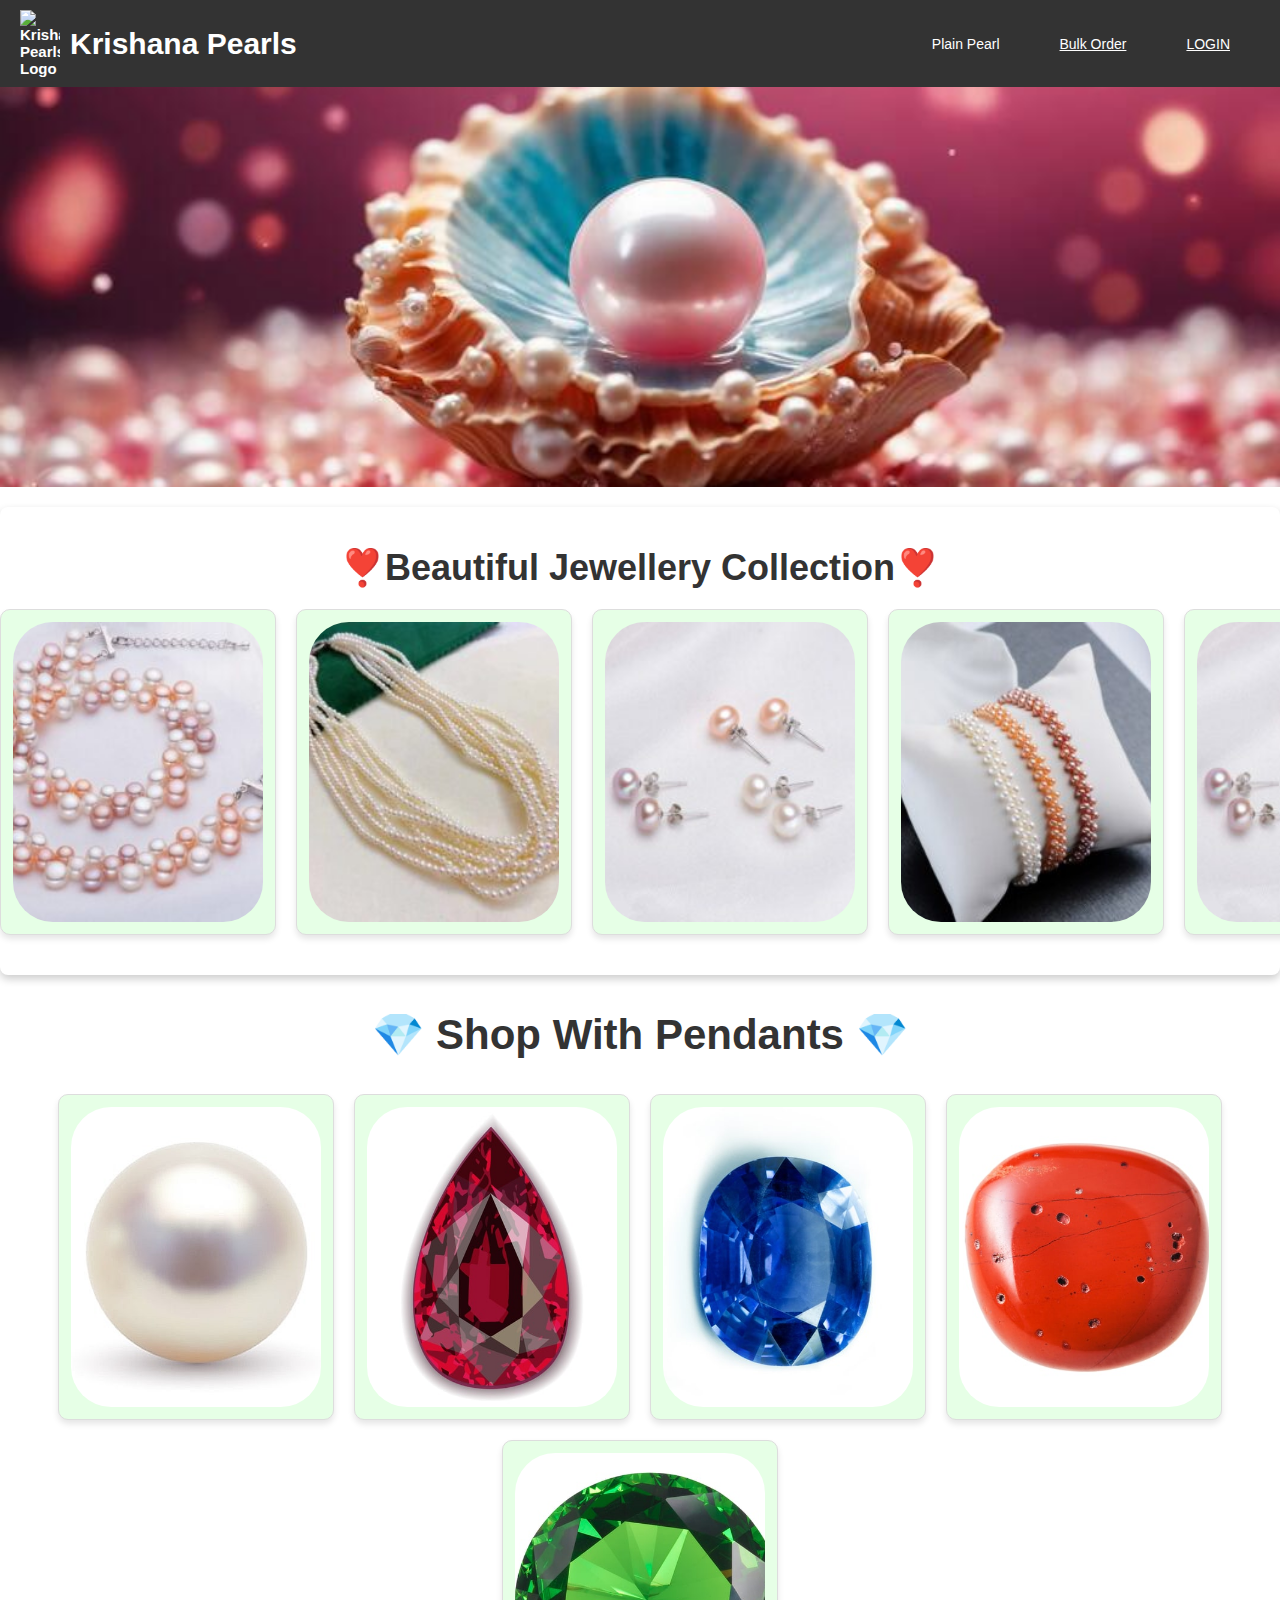
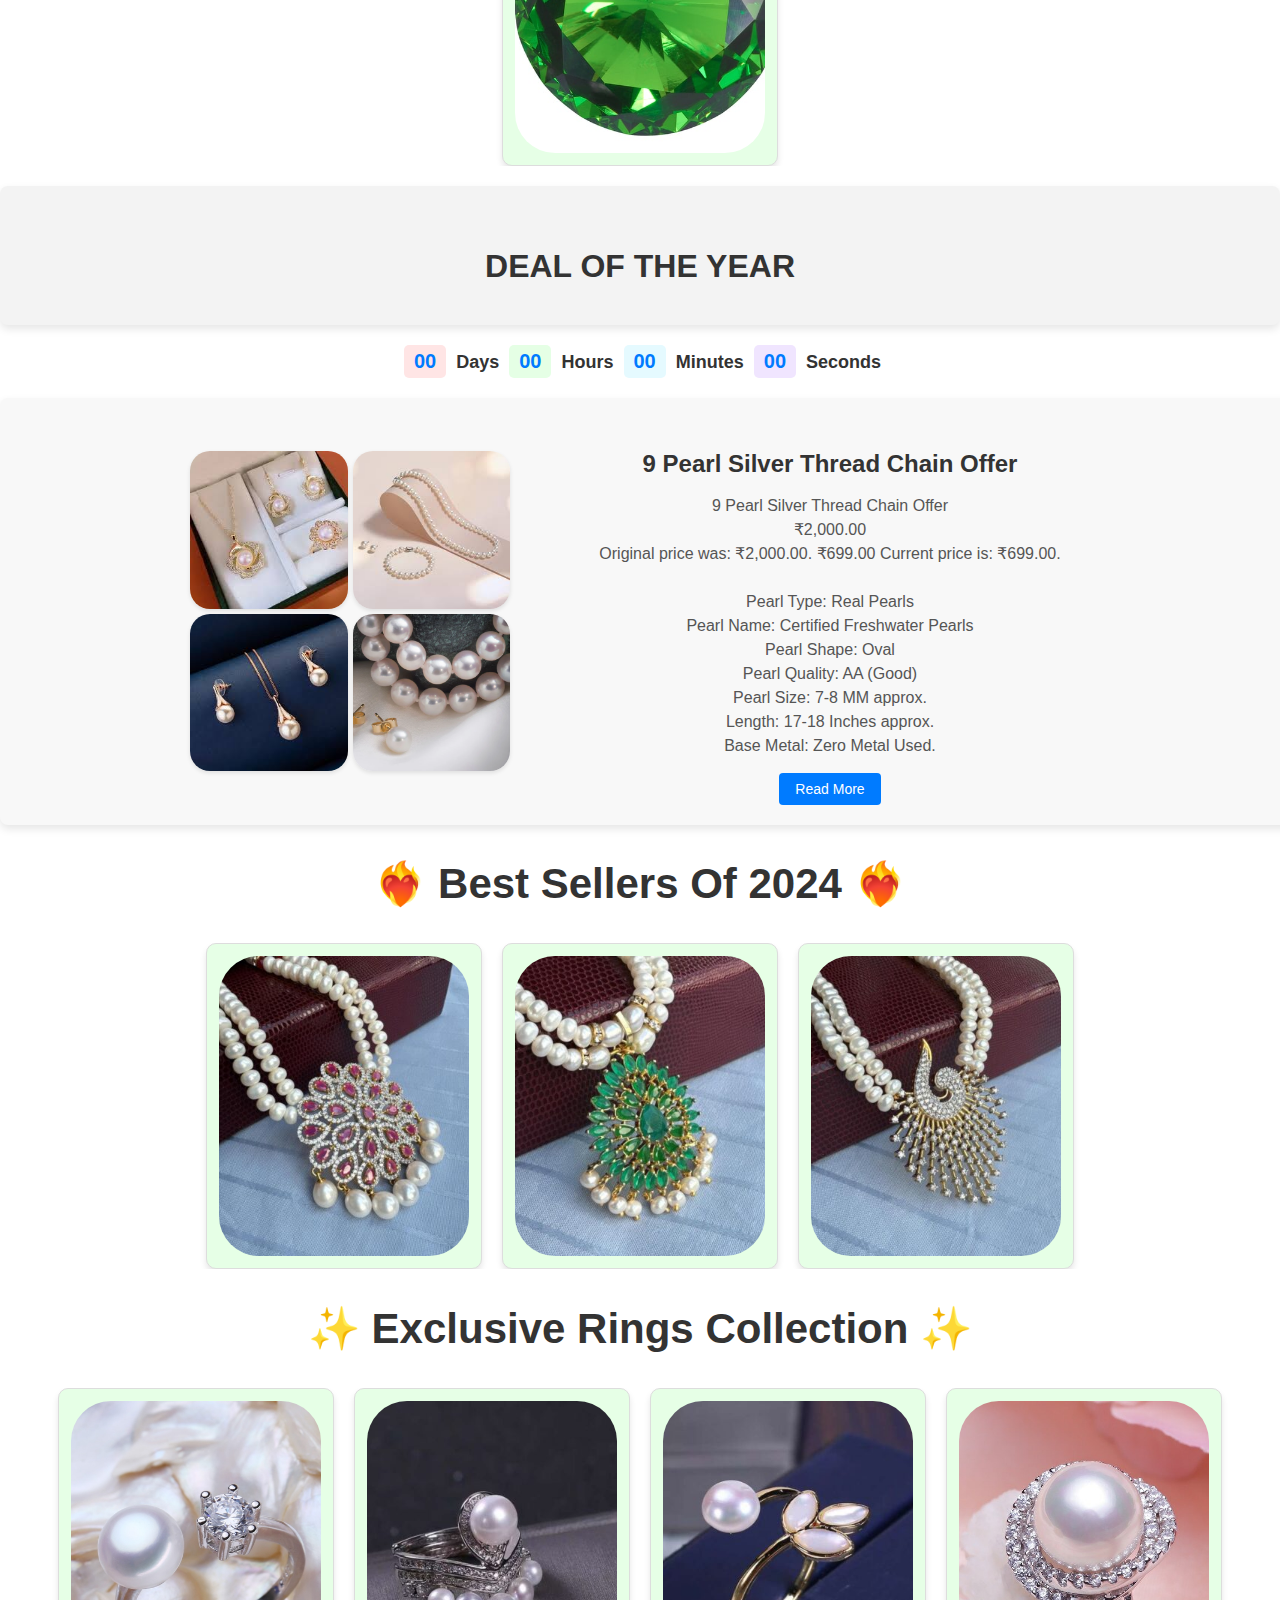
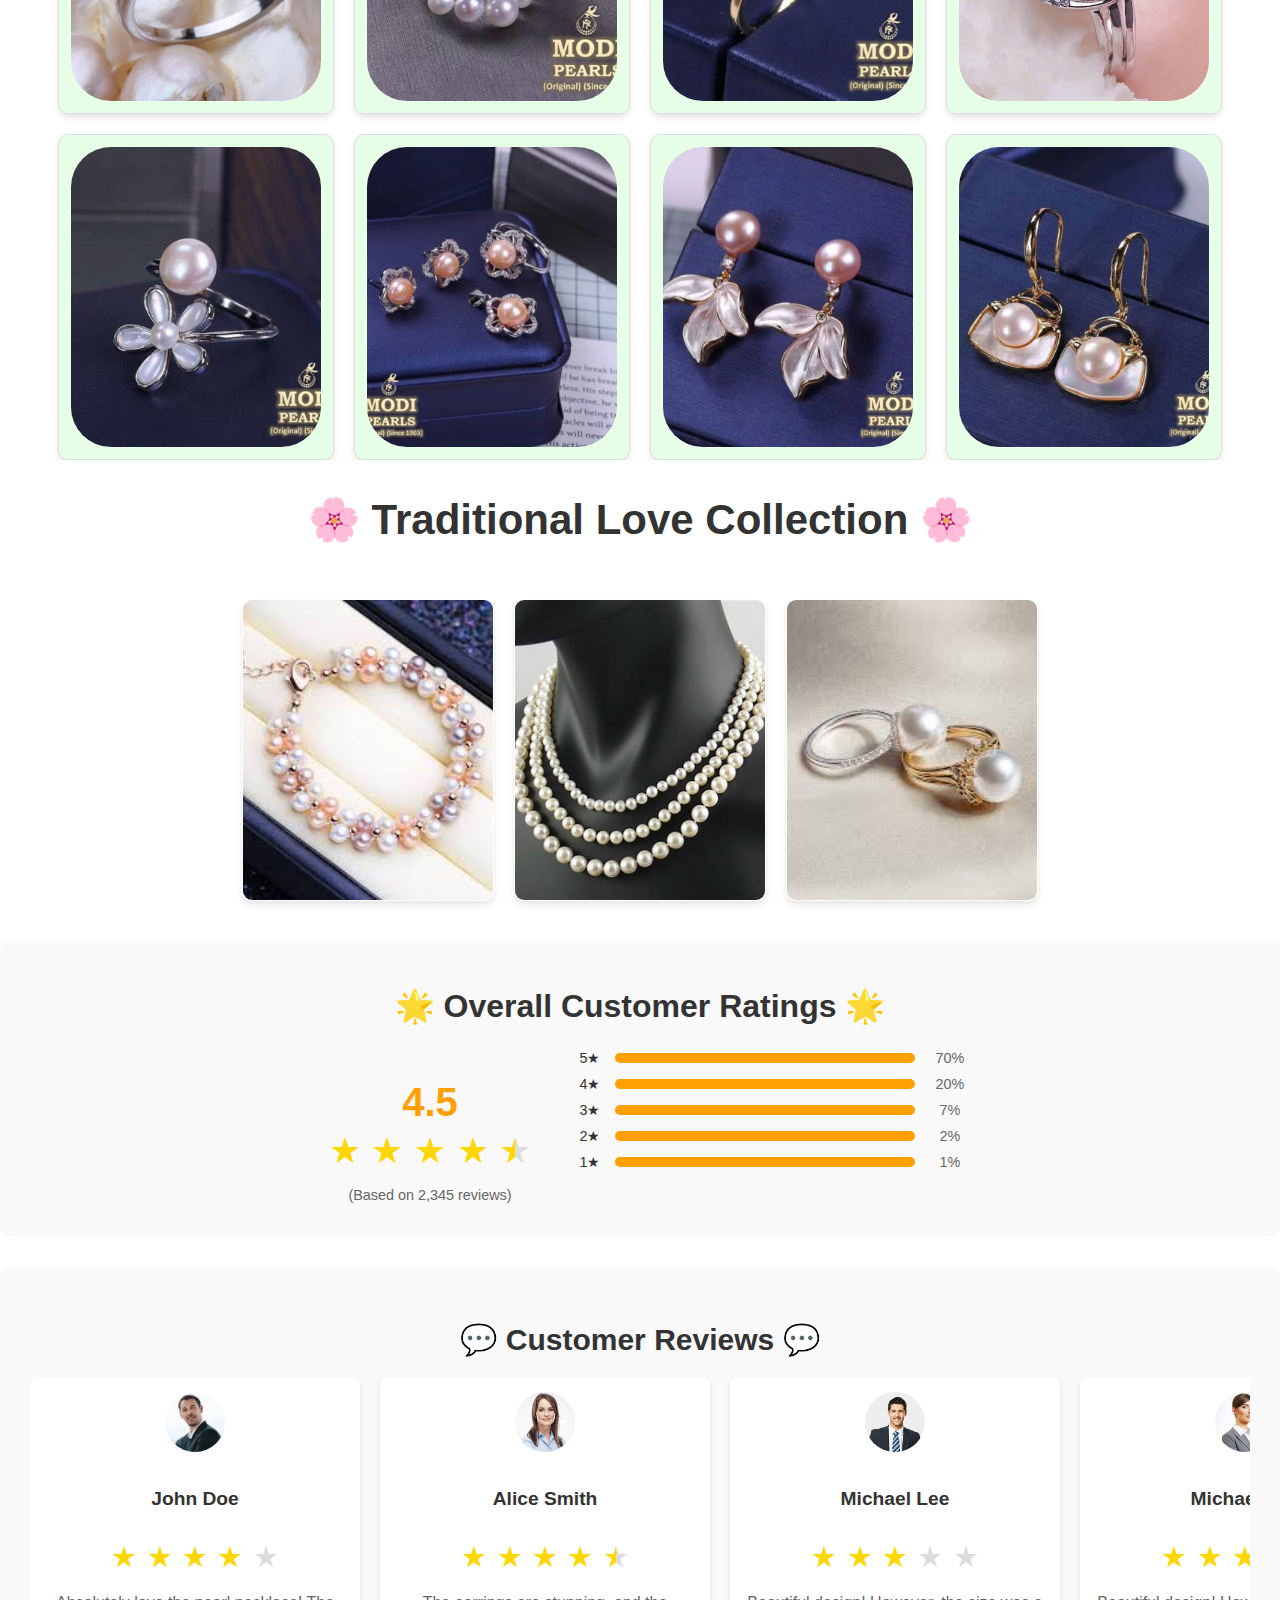
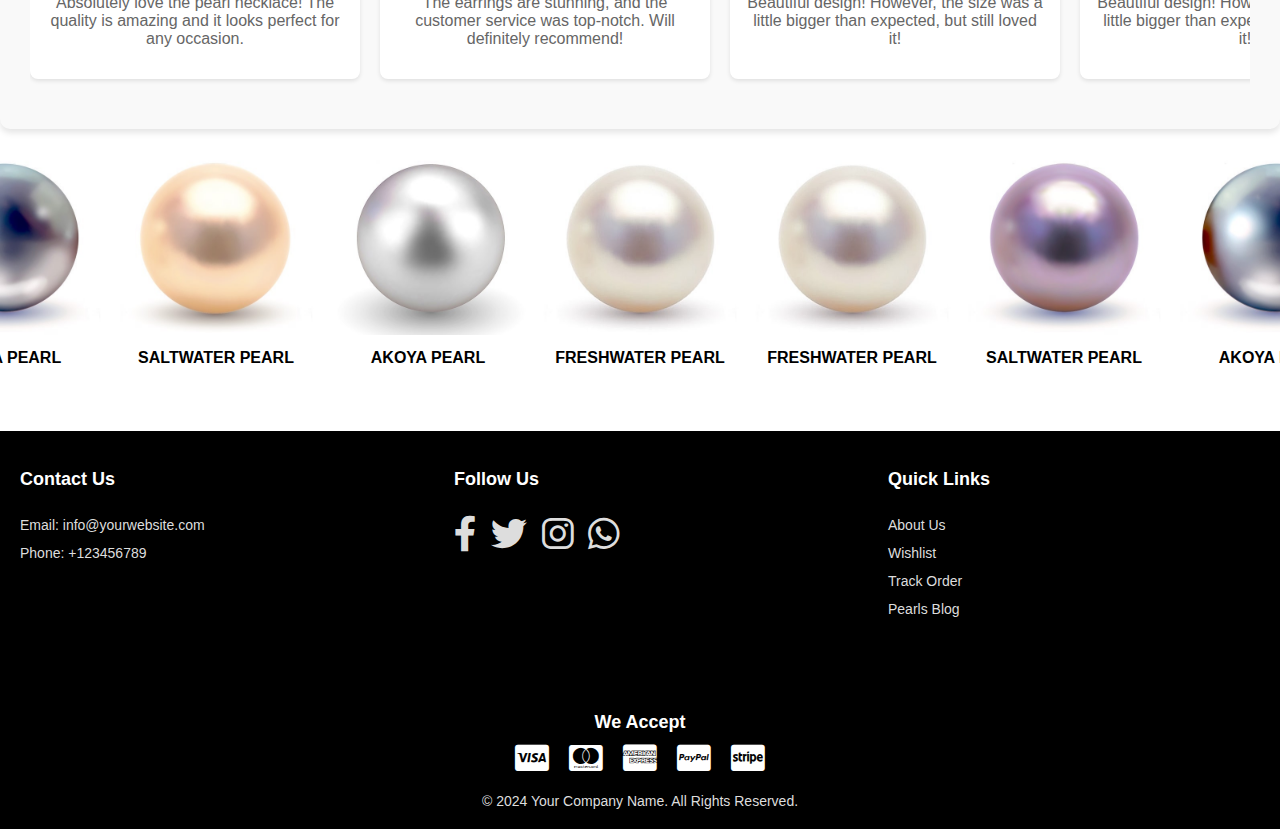
==== index.html @ bbe145db "first_commit" ====
<!DOCTYPE html>
<html lang="en">
<head>
    <meta charset="UTF-8">
    <meta name="viewport" content="width=device-width, initial-scale=1.0">
    <title>Header with Navigation and Social Media</title>
    <!-- Link to Font Awesome -->
    <link href="https://cdnjs.cloudflare.com/ajax/libs/font-awesome/6.0.0-beta3/css/all.min.css" rel="stylesheet">
    <link rel="stylesheet" href="styles.css">
</head>
<body>
   
<!-- Bottom Header -->
<header class="bottom-header">
    <div class="header-title">
        <img src="pearl.png" alt="Krishana Pearls Logo" class="logo"> <!-- Added logo -->
        <h1>Krishana Pearls</h1> <!-- Added "Krishana Pearls" here -->
    </div>
    <nav class="dropdown-menu">
       
        <!-- Dropdown 3: Plain Pearl -->
        <div class="dropdown">
            <button class="dropbtn">Plain Pearl</button>
            <div class="dropdown-content">
                <a href="#singlepearl">Single Pearl</a>
                <a href="#loosepearls">Loose Pearls</a>
            </div>
        </div>
        
        <div class="dropdown">
            <button class="dropbtn"><a href="order.html" style="color: white;">Bulk Order</a></button> 
           
               
            </div>
        </div>
      
        <div class="dropdown">
            <button class="dropbtn"><a href="login.html" style="color: white;">LOGIN</a></button>
           
        </div>
    </nav>
</header>




<!-- Add Image Below Bottom Header -->
<!-- HTML -->
    <div class="header-image">
       <img src="111.jpg" alt="Beautiful Pearl Jewelry" class="responsive-image first-image">
        <img src="head.jpg" alt="Elegant Jewelry Display" class="responsive-image second-image">
    </div>

<!-- Product Slider Section -->
<div class="product-slider-container">
    <!-- Heading for the product slider -->
    <h2 class="product-slider-heading"> ❣️Beautiful Jewellery Collection❣️ </h2>
    <div class="product-slider">
        <!-- Product 1 -->
        <div class="product">
            <img src="pearl necklace sets.jpg" alt="Product 1" class="product-image">
            <h3 class="product-title">Pearl Necklace</h3>
            <p class="product-price">$120</p>
            <button class="product-button">Buy Now</button>
        </div>
        <!-- Product 2 -->
        <div class="product">
            <img src="plan pearl sets.jpg" alt="Product 2" class="product-image">
            <h3 class="product-title"> Pearl Set</h3>
            <p class="product-price">$750</p>
            <button class="product-button">Buy Now</button>
        </div>
        <!-- Product 3 -->
        <div class="product">
            <img src="pearl earrings.jpg" alt="Product 3" class="product-image">
            <h3 class="product-title">Gold-Plated Earrings</h3>
            <p class="product-price">$250</p>
            <button class="product-button">Buy Now</button>
        </div>
        <!-- Product 4 -->
        <div class="product">
            <img src="pearl bangless.jpg" alt="Product 1" class="product-image">
            <h3 class="product-title">Pearl Bangles</h3>
            <p class="product-price">$120</p>
            <button class="product-button">Buy Now</button>
        </div>
        <!-- Product 5 -->
        <div class="product">
            <img src="pearl earrings.jpg" alt="Product 2" class="product-image">
            <h3 class="product-title">Gold-Plated Earrings</h3>
            <p class="product-price">$75</p>
            <button class="product-button">Buy Now</button>
        </div>
        <!-- Product 6 -->
        <div class="product">
            <img src="plan pearl sets.jpg" alt="Product 3" class="product-image">
            <h3 class="product-title">Bridal Pearl Set</h3>
            <p class="product-price">$250</p>
            <button class="product-button">Buy Now</button>
        </div>
        <!-- Product 7-->
        <div class="product">
            <img src="pearl necklace sets.jpg" alt="Product 1" class="product-image">
            <h3 class="product-title">Pearl Necklace</h3>
            <p class="product-price">$120</p>
            <button class="product-button">Buy Now</button>
        </div>
        <!-- Product 8 -->
        <div class="product">
            <img src="pearl earrings.jpg" alt="Product 2" class="product-image">
            <h3 class="product-title">Gold-Plated Earrings</h3>
            <p class="product-price">$75</p>
            <button class="product-button">Buy Now</button>
        </div>
        <!-- Product 9-->
        <div class="product">
            <img src="pearl bangless.jpg" alt="Product 3" class="product-image">
            <h3 class="product-title">Pearl Bangles</h3>
            <p class="product-price">$250</p>
            <button class="product-button">Buy Now</button>
        </div>
    </div>
</div>
    

  <!-- New Header Section -->
  <header class="product-header">
    
    <h2>💎 Shop With Pendants 💎</h2>
</header>

<div class="product-section">
     
    <div class="product">
        <img src="pearl.jpg" alt="Diamond Product" class="product-image">
        <h3 class="product-title">pearl</h3>
        <p class="product-name">Sparkling pearl Necklace</p>
    </div>
    <div class="product">
        <img src="Ruby.jpg" alt="Pearl Product" class="product-image">
        <h3 class="product-title"> Ruby </h3>
        <p class="product-name">Elegant Ruby Earrings</p>
    </div>
    <div class="product">
        <img src="sapphire.jpg" alt="Ring Product" class="product-image">
        <h3 class="product-title">sapphire</h3>
        <p class="product-name">sapphire Pearl Ring</p>
    </div>
    <div class="product">
        <img src="coral.jpg" alt="Pearl Product" class="product-image">
        <h3 class="product-title"> Coral </h3>
        <p class="product-name">Elegant Coral</p>
    </div>
    <div class="product">
        <img src="Emerald.jpg" alt="Ring Product" class="product-image">
        <h3 class="product-title">Emerald</h3>
        <p class="product-name">Emerald Pearl Ring</p>
    </div>
</div>





<!-- New Header Below Product Section -->
<!-- New Header Below Product Section -->
<div class="new-header-container">
    <h3 class="new-header">DEAL OF THE YEAR</h3>
</div>

<!-- Timer Below New Header -->
<div class="timer-container">
    <span id="days">00</span> Days
    <span id="hours">00</span> Hours
    <span id="minutes">00</span> Minutes
    <span id="seconds">00</span> Seconds
</div>

<script>
document.addEventListener("DOMContentLoaded", function() {
    // ======================
    // Countdown Timer Setup
    // ======================

    function updateTimer() {
        var endTime = new Date("2024-12-31T23:59:59").getTime(); // Set the target date and time
        var now = new Date().getTime();
        var timeLeft = endTime - now;

        console.log(timeLeft); // Check if this prints the remaining time in milliseconds

        // Calculate days, hours, minutes, seconds
        var days = Math.floor(timeLeft / (1000 * 60 * 60 * 24));
        var hours = Math.floor((timeLeft % (1000 * 60 * 60 * 24)) / (1000 * 60 * 60));
        var minutes = Math.floor((timeLeft % (1000 * 60 * 60)) / (1000 * 60));
        var seconds = Math.floor((timeLeft % (1000 * 60)) / 1000);

        // Update the HTML content
        document.getElementById("days").textContent = days < 10 ? "0" + days : days;
        document.getElementById("hours").textContent = hours < 10 ? "0" + hours : hours;
        document.getElementById("minutes").textContent = minutes < 10 ? "0" + minutes : minutes;
        document.getElementById("seconds").textContent = seconds < 10 ? "0" + seconds : seconds;

        // If the countdown ends
        if (timeLeft <= 0) {
            clearInterval(timerInterval);
            document.getElementById("days").textContent = "00";
            document.getElementById("hours").textContent = "00";
            document.getElementById("minutes").textContent = "00";
            document.getElementById("seconds").textContent = "00";
        }
    }

    // Update the timer every second
    var timerInterval = setInterval(updateTimer, 1000);
});
</script>





<!-- Image and Description Section -->
<div class="image-description-container">
    <div class="image-left collage-grid">
        <img src="sale1.jpg" alt="Image 1" class="collage-image">
        <img src="sale2.jpg" alt="Image 2" class="collage-image">
        <img src="sale4.jpg" alt="Image 3" class="collage-image">
        <img src="sale3.jpg" alt="Image 4" class="collage-image">
    </div>
    

    <div class="description-right">
        <h4 class="description-title">9 Pearl Silver Thread Chain Offer</h4>
        <p class="description-text">
            9 Pearl Silver Thread Chain Offer<br>
            ₹2,000.00<br>
            Original price was: ₹2,000.00. ₹699.00 Current price is: ₹699.00.<br><br>

            Pearl Type: Real Pearls<br>
            Pearl Name: Certified Freshwater Pearls<br>
            Pearl Shape: Oval<br>
            Pearl Quality: AA (Good)<br>
            Pearl Size: 7-8 MM approx.<br>
            Length: 17-18 Inches approx.<br>
            Base Metal: Zero Metal Used.
        </p>
        
        <button class="read-more-button">Read More</button>
    </div>
</div>




<!-- New Header Section -->
<header class="product-header">
    
    <h2>❤️‍🔥 Best Sellers Of 2024 ❤️‍🔥</h2>
</header>

<div class="product-section">
     
    <div class="product">
        <img src="best sale1.jpg" alt="Diamond Product" class="product-image">
        <h3 class="product-title">pearl</h3>
        <p class="product-name">Sparkling pearl Necklace</p>
    </div>
    <div class="product">
        <img src="best sale2.jpg" alt="Pearl Product" class="product-image">
        <h3 class="product-title"> Ruby </h3>
        <p class="product-name">Elegant Ruby Necklace </p>
    </div>
    <div class="product">
        <img src="best sale3.jpg" alt="Ring Product" class="product-image">
        <h3 class="product-title">sapphire</h3>
        <p class="product-name">sapphire Pearl Necklace </p>
    </div>
</div>
       

<!-- New Header Section -->
<header class="product-header">
    <h2>✨ Exclusive Rings Collection ✨</h2>
</header>

<div class="product-section rings-product">
    <!-- Ring 1 -->
    <div class="product">
        <img src="ring1.jpg" alt="Diamond Ring" class="product-image">
        <div class="product-info">
            <h3 class="product-title">Diamond Ring</h3>
            <p class="product-name">Elegant Diamond Ring</p>
            <p class="product-price">$499</p>
            <button class="product-button">Buy Now</button>
        </div>
    </div>
    <!-- Ring 2 -->
    <div class="product">
        <img src="ring2.jpg" alt="Gold Ring" class="product-image">
        <div class="product-info">
            <h3 class="product-title">Gold Ring</h3>
            <p class="product-name">Classic Gold Ring</p>
            <p class="product-price">$399</p>
            <button class="product-button">Buy Now</button>
        </div>
    </div>
    <!-- Ring 3 -->
    <div class="product">
        <img src="ring3.jpg" alt="Diamond Ring" class="product-image">
        <div class="product-info">
            <h3 class="product-title">Diamond Ring</h3>
            <p class="product-name">Elegant Diamond Ring</p>
            <p class="product-price">$499</p>
            <button class="product-button">Buy Now</button>
        </div>    

    </div>
    <div class="product">
        <img src="ring4.jpg" alt="Gold Ring" class="product-image">
        <div class="product-info">
            <h3 class="product-title">Gold Ring</h3>
            <p class="product-name">Classic Gold Ring</p>
            <p class="product-price">$399</p>
            <button class="product-button">Buy Now</button>
        </div>
    </div>
    <div class="product">
        <img src="ring5.jpg" alt="Gold Ring" class="product-image">
        <div class="product-info">
            <h3 class="product-title">Gold Ring</h3>
            <p class="product-name">Classic Gold Ring</p>
            <p class="product-price">$399</p>
            <button class="product-button">Buy Now</button>
        </div>
    </div>
     <!-- Ring 3 -->
     <div class="product">
        <img src="ring6.jpg" alt="Diamond Ring" class="product-image">
        <div class="product-info">
            <h3 class="product-title">Diamond Ring</h3>
            <p class="product-name">Elegant Diamond Ring</p>
            <p class="product-price">$499</p>
            <button class="product-button">Buy Now</button>
        </div>    

    </div>
    <div class="product">
        <img src="ring7.jpg" alt="Gold Ring" class="product-image">
        <div class="product-info">
            <h3 class="product-title">Gold Ring</h3>
            <p class="product-name">Classic Gold Ring</p>
            <p class="product-price">$399</p>
            <button class="product-button">Buy Now</button>
        </div>
    </div>
    <div class="product">
        <img src="ring8.jpg" alt="Gold Ring" class="product-image">
        <div class="product-info">
            <h3 class="product-title">Gold Ring</h3>
            <p class="product-name">Classic Gold Ring</p>
            <p class="product-price">$399</p>
            <button class="product-button">Buy Now</button>
        </div>
    </div>
    <!-- Add more rings as needed -->
</div>


<!-- New Section: Traditional Love -->
<header class="product-header">
    <h2>🌸 Traditional Love Collection 🌸</h2>
</header>

<div class="traditional-love-section">
    <!-- Product 1 -->
    <div class="hover-card">
        <div class="image-container">
            <img src="b1.jpg" alt="Traditional Jewelry" class="image-default">
            <img src="b2.jpg" alt="Traditional Jewelry Hover" class="image-hover">
        </div>
        <div class="product-info">
            <h3 class="product-title">Kundan Necklace</h3>
            <p class="product-price">$350</p>
            <button class="product-button">Buy Now</button>
        </div>
    </div>
    <!-- Product 2 -->
    <div class="hover-card">
        <div class="image-container">
            <img src="nc2.jpg" alt="Traditional Earrings" class="image-default">
            <img src="nc1.jpg" alt="Traditional Earrings Hover" class="image-hover">
        </div>
        <div class="product-info">
            <h3 class="product-title">Gold Plated Earrings</h3>
            <p class="product-price">$150</p>
            <button class="product-button">Buy Now</button>
        </div>
    </div>
    <!-- Product 3 -->
    <div class="hover-card">
        <div class="image-container">
            <img src="r1.jpg" alt="Pearl Bangles" class="image-default">
            <img src="r3.jpg" alt="Pearl Bangles Hover" class="image-hover">
        </div>
        <div class="product-info">
            <h3 class="product-title">Pearl Bangles</h3>
            <p class="product-price">$200</p>
            <button class="product-button">Buy Now</button>
        </div>
    </div>
</div>

<!-- Overall Ratings Section -->
<section class="overall-rating-section">
    <header class="section-header">
        <h2>🌟 Overall Customer Ratings 🌟</h2>
    </header>
    
    <div class="rating-container">
        <!-- Overall Rating -->
        <div class="overall-rating">
            <h3>4.5</h3>
            <div class="stars">
                <span class="star filled">★</span>
                <span class="star filled">★</span>
                <span class="star filled">★</span>
                <span class="star filled">★</span>
                <span class="star half-filled">★</span>
            </div>
            <p class="rating-text">(Based on 2,345 reviews)</p>
        </div>

        <!-- Rating Breakdown -->
        <div class="rating-breakdown">
            <div class="rating-bar">
                <span class="rating-label">5★</span>
                <div class="rating-bar-fill" style="width: 70%;"></div>
                <span class="rating-percentage">70%</span>
            </div>
            <div class="rating-bar">
                <span class="rating-label">4★</span>
                <div class="rating-bar-fill" style="width: 20%;"></div>
                <span class="rating-percentage">20%</span>
            </div>
            <div class="rating-bar">
                <span class="rating-label">3★</span>
                <div class="rating-bar-fill" style="width: 7%;"></div>
                <span class="rating-percentage">7%</span>
            </div>
            <div class="rating-bar">
                <span class="rating-label">2★</span>
                <div class="rating-bar-fill" style="width: 2%;"></div>
                <span class="rating-percentage">2%</span>
            </div>
            <div class="rating-bar">
                <span class="rating-label">1★</span>
                <div class="rating-bar-fill" style="width: 1%;"></div>
                <span class="rating-percentage">1%</span>
            </div>
        </div>
    </div>
</section>


<!-- Comments Section -->
<section class="comments-section">
    <header class="section-header">
        <h2>💬 Customer Reviews 💬</h2>
    </header>
    
    <div class="comments-container">
        <!-- Comment 1 -->
        <div class="comment-card">
            <div class="profile">
                <img src="john.jpg" alt="User 1" class="profile-logo">
                <div class="user-details">
                    <h4 class="username">John Doe</h4>
                    <div class="user-rating">
                        <span class="star filled">★</span>
                        <span class="star filled">★</span>
                        <span class="star filled">★</span>
                        <span class="star filled">★</span>
                        <span class="star">★</span>
                    </div>
                </div>
            </div>
            <p class="comment-text">Absolutely love the pearl necklace! The quality is amazing and it looks perfect for any occasion.</p>
        </div>

        <!-- Comment 2 -->
        <div class="comment-card">
            <div class="profile">
                <img src="profile2.jpg" alt="User 2" class="profile-logo">
                <div class="user-details">
                    <h4 class="username">Alice Smith</h4>
                    <div class="user-rating">
                        <span class="star filled">★</span>
                        <span class="star filled">★</span>
                        <span class="star filled">★</span>
                        <span class="star filled">★</span>
                        <span class="star half-filled">★</span>
                    </div>
                </div>
            </div>
            <p class="comment-text">The earrings are stunning, and the customer service was top-notch. Will definitely recommend!</p>
        </div>

        <!-- Comment 3 -->
        <div class="comment-card">
            <div class="profile">
                <img src="profile3.jpg" alt="User 3" class="profile-logo">
                <div class="user-details">
                    <h4 class="username">Michael Lee</h4>
                    <div class="user-rating">
                        <span class="star filled">★</span>
                        <span class="star filled">★</span>
                        <span class="star filled">★</span>
                        <span class="star">★</span>
                        <span class="star">★</span>
                    </div>
                </div>
            </div>
            <p class="comment-text">Beautiful design! However, the size was a little bigger than expected, but still loved it!</p>
        </div>
           <!-- Comment 4-->
           <div class="comment-card">
            <div class="profile">
                <img src="profile4.jpg" alt="User 4" class="profile-logo">
                <div class="user-details">
                    <h4 class="username">Michael Lee</h4>
                    <div class="user-rating">
                        <span class="star filled">★</span>
                        <span class="star filled">★</span>
                        <span class="star filled">★</span>
                        <span class="star">★</span>
                        <span class="star">★</span>
                    </div>
                </div>
            </div>
            <p class="comment-text">Beautiful design! However, the size was a little bigger than expected, but still loved it!</p>
        </div>
    </div>
</section>

<div class="image-slider-container">
    <div class="image-slider">
        <div class="image-slide" data-pearl-name="Freshwater Pearl">
            <img src="pearl.jpg" alt="Freshwater Pearl" class="slider-image">
            <div class="pearl-name">Freshwater Pearl</div>
        </div>
        <div class="image-slide" data-pearl-name="Saltwater Pearl">
            <img src="pink.jpg" alt="Saltwater Pearl" class="slider-image">
            <div class="pearl-name">Saltwater Pearl</div>
        </div>
        <div class="image-slide" data-pearl-name="Akoya Pearl">
            <img src="black.jpg" alt="Akoya Pearl" class="slider-image">
            <div class="pearl-name">Akoya Pearl</div>
        </div>
        <div class="image-slide" data-pearl-name="Saltwater Pearl">
            <img src="peach.jpg" alt="Saltwater Pearl" class="slider-image">
            <div class="pearl-name">Saltwater Pearl</div>
        </div>
        <div class="image-slide" data-pearl-name="Akoya Pearl">
            <img src="grey.jpg" alt="Akoya Pearl" class="slider-image">
            <div class="pearl-name">Akoya Pearl</div>
        </div>
        <div class="image-slide" data-pearl-name="Freshwater Pearl">
            <img src="pearl.jpg" alt="Freshwater Pearl" class="slider-image">
            <div class="pearl-name">Freshwater Pearl</div>
        </div>
        <div class="image-slide" data-pearl-name="Freshwater Pearl">
            <img src="pearl.jpg" alt="Freshwater Pearl" class="slider-image">
            <div class="pearl-name">Freshwater Pearl</div>
        </div>
        <div class="image-slide" data-pearl-name="Saltwater Pearl">
            <img src="pink.jpg" alt="Saltwater Pearl" class="slider-image">
            <div class="pearl-name">Saltwater Pearl</div>
        </div>
        <div class="image-slide" data-pearl-name="Akoya Pearl">
            <img src="black.jpg" alt="Akoya Pearl" class="slider-image">
            <div class="pearl-name">Akoya Pearl</div>
        </div>
        <div class="image-slide" data-pearl-name="Saltwater Pearl">
            <img src="peach.jpg" alt="Saltwater Pearl" class="slider-image">
            <div class="pearl-name">Saltwater Pearl</div>
        </div>
        <div class="image-slide" data-pearl-name="Akoya Pearl">
            <img src="grey.jpg" alt="Akoya Pearl" class="slider-image">
            <div class="pearl-name">Akoya Pearl</div>
        </div>
        
    </div>
</div>


   

<footer class="footer">
    <div class="footer-content">
        <!-- Contact Information Section -->
        <div class="footer-section">
            <h3>Contact Us</h3>
            <ul>
                <li><a href="mailto:info@yourwebsite.com">Email: info@yourwebsite.com</a></li>
                <li><a href="tel:+123456789">Phone: +123456789</a></li>
                
            </ul>
        </div>

        <!-- Social Media Links Section -->
        <div class="footer-section">
            <h3>Follow Us</h3>
            <ul class="social-links">
                <li><a href="https://facebook.com" target="_blank"class="social-link">
                    <i class="fab fa-facebook-f"></i></a></li>
                <li><a href="https://twitter.com" target="_blank" class="social-link">
                    <i class="fab fa-twitter"></i></a></li>
                <li><a href="https://instagram.com" target="_blank" class="social-link">
                    <i class="fab fa-instagram"></i></a></li>
                <li><a href="https://whatsapp.com" target="_blank"class="social-link">
                    <i class="fab fa-whatsapp"></i></a></li>
            </ul>
        </div>


        

        <!-- Quick Links Section -->
        <div class="footer-section">
            <h3>Quick Links</h3>
            <ul>
                <li><a href="#about-us">About Us</a></li>
                <li><a href="#wishlist">Wishlist</a></li>
                <li><a href="#track-order">Track Order</a></li>
                <li><a href="#pearls-blog">Pearls Blog</a></li>
            </ul>
        </div>
    </div>

    <!-- Payment Icons Section -->
    <div class="payment-icons">
        <h3>We Accept</h3>
        <div class="payment-icons-container">
            <i class="fab fa-cc-visa"></i>
            <i class="fab fa-cc-mastercard"></i>
            <i class="fab fa-cc-amex"></i>
            <i class="fab fa-cc-paypal"></i>
            <i class="fab fa-cc-stripe"></i>
        </div>
    </div>

    <!-- Footer Bottom Section -->
    <div class="footer-bottom">
        <p>&copy; 2024 Your Company Name. All Rights Reserved.</p>
    </div>
</footer>

        <script src="script.js"></script> <!-- Add your JavaScript file here -->
</body>
</html>
---- styles.css ----
/* General Styling */
body {
    font-family: Arial, sans-serif;
    margin: 0;
    padding: 0;
    
}

/* Header Styling */
/* Bottom Header Styling */
.bottom-header {
    background-color: #333;
    padding: 10px 20px;
    display: flex;
    justify-content: space-between; /* Aligns content to the left and right */
    align-items: center; /* Vertically centers content */
}

.header-title {
    display: flex;
    align-items: center; /* Vertically align logo and title */
    color: white;
    font-size: 15px;
    font-weight: bold;
    margin: 0;
}

.header-title .logo {
    width: 40px; /* Set the size of the logo */
    height: auto; /* Keep aspect ratio */
    margin-right: 10px; /* Add space between logo and title */
}

.header-title h1 {
    margin: 0; /* Remove default margin */
}

.dropdown-menu {
    display: flex; /* Aligns dropdowns in a row */
    justify-content: flex-end; /* Align all dropdowns to the right */
    list-style: none;
    margin: 0;
    padding: 0;
}

.dropdown {
    position: relative;
    margin: 0 10px;
}

.dropbtn {
    background-color: #333;
    color: white;
    border: none;
    padding: 10px 20px;
    font-size: 14px;
    cursor: pointer;
    transition: background-color 0.3s;
}

.dropbtn:hover {
    background-color: #444;
}

.dropdown-content {
    display: none; /* Hidden by default */
    position: absolute;
    top: 100%; /* Align below the button */
    left: 0; /* Align with the button */
    background-color: white;
    min-width: 200px;
    box-shadow: 0 4px 8px rgba(0, 0, 0, 0.1);
    z-index: 10; /* Ensure it appears above other content */
    border: 1px solid #ddd;
}

.dropdown-content a {
    color: black;
    padding: 10px 15px;
    text-decoration: none;
    display: block;
    font-size: 14px;
}

.dropdown-content a:hover {
    background-color: #f1f1f1;
}

.dropdown:hover .dropdown-content {
    display: block; /* Show dropdown items on hover */
}



/* Header Image Styling */
.header-image {
    position: relative;
    width: 100%;
    max-width: 1500px; /* Set the container size */
    height: 400px;
    overflow: hidden;
}

.responsive-image {
    position: absolute;
    top: 0;
    left: 0;
    width: 100%;
    height: 100%;
    object-fit: cover; /* Ensures the images cover the container */
    transition: opacity 1s ease-in-out; /* Smooth transition for opacity */
}

.first-image {
    opacity: 1; /* Initial state: visible */
    z-index: 1; /* Ensures it is above the second image initially */
}

.second-image {
    opacity: 0; /* Initial state: hidden */
    z-index: 0; /* Under the first image */
}

.header-image:hover .first-image {
    opacity: 0; /* Fade out the first image */
    z-index: 0; /* Send it to the back */
}

.header-image:hover .second-image {
    opacity: 1; /* Fade in the second image */
    z-index: 1; /* Bring it to the front */
}

/* Slider Container */
.slider-container {
    position: relative;
    max-width: 100%; /* Make the slider span the full width */
    margin: 20px auto; /* Center it with a margin */
    overflow: hidden; /* Hide content that overflows */
    border-radius: 8px; /* Optional: Rounded corners */
    box-shadow: 0px 4px 8px rgba(0, 0, 0, 0.2); /* Optional: Add a shadow effect */
}

/* Slider */
.slider {
    display: flex;/* CSS */
    .header-image {
        position: relative;
        width: 100%;
        max-width: 600px; /* Adjust the max width as needed */
        overflow: hidden;
    }
    
    .responsive-image {
        position: absolute;
        top: 0;
        left: 0;
        width: 100%;
        height: auto;
        transition: opacity 0.5s ease;
    }
    
    .first-image {
        opacity: 1; /* Initially visible */
    }
    
    .second-image {
        opacity: 0; /* Initially hidden */
    }
    
    .header-image:hover .first-image {
        opacity: 0; /* Hide the first image */
    }
    
    .header-image:hover .second-image {
        opacity: 1; /* Show the second image */
    }
    
    transition: transform 0.5s ease-in-out; /* Smooth sliding effect */
}

/* Slide */
.slide {
    min-width: 100%; /* Each slide takes up the full width */
    box-sizing: border-box;
}

/* Slider Images */
.slider-image {
    width: 100%;
    height: 150px; /* Or any height you prefer */
    object-fit: cover; /* Ensures images fill the space without distortion */
}




/* Navigation Arrows */
.prev, .next {
    position: absolute;
    top: 50%;
    transform: translateY(-50%);
    background-color: rgba(0, 0, 0, 0.5); /* Semi-transparent background */
    color: white;
    border: none;
    padding: 10px 20px;
    cursor: pointer;
    border-radius: 50%;
    z-index: 10;
    transition: background-color 0.3s ease;
}

.prev:hover, .next:hover {
    background-color: rgba(0, 0, 0, 0.8);
}

.prev {
    left: 10px;
}

.next {
    right: 10px;
}



/* Product Slider Container */
.product-slider-container {
    position: relative;
    max-width: 100%;
    margin: 20px auto;
    overflow: hidden;
    padding: 20px 0;
    
    box-shadow: 0px 4px 8px rgba(0, 0, 0, 0.2);
    border-radius: 8px;
}

/* Product Slider Heading */
.product-slider-heading {
    text-align: center; /* Center the heading */
    font-size: 36px; /* Adjust the font size */
    font-weight: bold; /* Make the text bold */
    color: #333; /* Set the color of the heading */
    margin: 20px 0; /* Add space around the heading */
}

/* Product Slider (horizontal scroll) */
.product-slider {
    display: flex;
    gap: 20px;
    overflow-x: auto; /* Allow horizontal scrolling */
    scroll-behavior: smooth; /* Smooth scrolling */
    padding-bottom: 20px; /* Add space to bottom for easier scrolling */
}

.product-slider::-webkit-scrollbar {
    height: 8px; /* Customize scrollbar height */
}

.product-slider::-webkit-scrollbar-thumb {
    background-color: #888; /* Customize scrollbar thumb */
    border-radius: 10px;
}

.product-slider::-webkit-scrollbar-thumb:hover {
    background-color: #555; /* Customize scrollbar thumb hover */
}

/* Individual Product */
.product {
    flex: 0 0 250px; /* Set width of each product */
    background-color:#fff0e6;
    text-align: center;
    border: 1px solid #ddd;
    border-radius: 8px;
    padding: 15px;
    box-shadow: 0px 4px 8px rgba(237, 234, 234, 0.1);
}

.product-image {
    width: 100%;
    height: 150px;
    object-fit: cover;
    border-radius: 4px;
    margin-bottom: 10px;
}

.product-title {
    font-size: 16px;
    color: #333;
    margin: 10px 0;
}

.product-price {
    font-size: 14px;
    color: #007bff;
    margin-bottom: 15px;
}

.product-button {
    background-color: #333;
    color: white;
    border: none;
    padding: 10px 15px;
    border-radius: 4px;
    cursor: pointer;
    transition: background-color 0.3s;
}

.product-button:hover {
    background-color: #555;
}



/* Product Section: Horizontal Layout */
.product-section {
    display: flex;
    flex-direction: row;
    justify-content: center;
    align-items: flex-start;
    gap: 20px; /* Space between products */
    margin: 20px auto;
    max-width: 100%; /* Ensure it adapts to the container width */
    overflow-x: auto; /* Enable horizontal scrolling for smaller screens */
    position: relative; /* Relative positioning for the header to be centered */
    flex-wrap: wrap; /* Allow wrapping if space is limited */
    text-align: center; /* Ensures centered text */
    background-color:#ffffff; /* Set your desired background color here */
}


/* Product Header: Centered Title */
.product-section h2 {
    position: absolute;
    top: 0;
    left: 50%;
    transform: translateX(-50%);
    font-size: 32px;
    font-weight: bold;
    color: #333;
    margin-top: 50px; /* Adjust margin to control header position */
    width: 100%;
    text-align: center;
    z-index: 10; /* Ensure the header is on top of other elements */
    
}
.product-header{ 
    text-align: center; /* Center the heading */
    font-size: 28px; /* Adjust the font size */
    font-weight: bold; /* Make the text bold */
    color: #333; /* Set the color of the heading */
    margin: 20px 0; /* Add space around the heading */
}


/* Product Box */
.product {
    text-align: center;
    background-color:#e6ffe6; /* New background color */
    padding: 12px; /* Reduced padding */
    border-radius: 8px;
    box-shadow: 0px 4px 8px rgba(0, 0, 0, 0.1);
    width: 160px; /* Reduced width */
    flex-shrink: 0; /* Prevent shrinking when scrolling horizontally */
}


/* Product Image */
.product-image {
    width: 100%;
    height: 50%;
    border-radius: 40px;
    margin-bottom: 10px;
}

/* Product Title */
.product-title {
    font-size: 16px; /* Reduced font size */
    font-weight: bold;
    color: #333;
    margin: 10px 0;
}

/* Product Name */
.product-name {
    font-size: 12px; /* Reduced font size */
    color: #777;
}
/* Styling for the new header below the product section */
.new-header-container {
    background-color:#f3f3f3; /* Background color for contrast */
    padding: 30px 20px; /* Padding to give some space around the text */
    text-align: center; /* Center text horizontally */
    margin-top: 20px; /* Space between the product section and this new header */
    border-radius: 8px; /* Rounded corners for a clean look */
    box-shadow: 0px 4px 8px rgba(0, 0, 0, 0.1); /* Soft shadow for visual effect */
}

/* New Header Title */
.new-header {
    font-size: 32px;
    font-weight: bold;
    color: #333; /* Dark text color */
    margin-bottom: 10px; /* Space below the header title */
}

/* New Header Description Text */
.new-header-description {
    font-size: 16px;
    color: #555; /* Lighter text color */
    line-height: 1.6;
    max-width: 800px; /* Optional: Limiting text width for readability */
    margin: 0 auto; /* Center the text block horizontally */
    padding: 0 10px; /* Padding for some spacing around the text */
}

/* Timer Container */
.timer-container {
    font-size: 18px; /* Size of the timer text */
    font-weight: bold; /* Make the timer text bold */
    color: #333; /* Dark color for visibility */
    text-align: center; /* Center the timer */
    margin-top: 20px; /* Space above the timer */
}

/* Timer individual spans */
.timer-container span {
    display: inline-block;
    padding: 5px 10px;
    margin: 0 5px;
    background-color: #f0f0f0;
    border-radius: 5px;
    font-size: 20px;
    color: #007bff; /* Blue color for timer digits */
}

/* Optional: Add color changes to each time unit */
#days {
    background-color: #ffe5e5;
}

#hours {
    background-color: #e5ffe5;
}

#minutes {
    background-color: #e5faff;
}

#seconds {
    background-color: #f0e5ff;
}




/* Image and Description Container */
.image-description-container {
    display: flex; /* Align items side by side */
    justify-content: center; /* Center content horizontally */
    align-items: center; /* Center content vertically */
    margin-top: 20px; /* Space above the container */
    padding: 20px;
    background-color: #f8f8f8;
    border-radius: 8px;
    box-shadow: 0px 4px 8px rgba(0, 0, 0, 0.1);
    gap: 10px; /* Reduce the space between image collage and description */
    width: 100%; /* Ensure the container takes full width */
}

/* Collage Grid */
.collage-grid {
    display: grid;
    grid-template-columns: repeat(2, 1fr); /* 2 columns for the collage */
    gap: 5px; /* Reduce space between images in the collage */
}

/* Collage Images */
.collage-image {
    width: 100%; /* Make images responsive */
    height: 100%; /* Maintain aspect ratio */
    border-radius: 20px;
    object-fit: cover;
    box-shadow: 0px 2px 4px rgba(0, 0, 0, 0.1); /* Optional: light shadow */
}

/* Image on the Left */
.image-left {
    flex: 1;
    max-width: 320px; /* Reduce the collage container width */
    margin-right: 10px; /* Reduce the gap between image collage and description */
}

/* Description on the Right */
.description-right {
    flex: 2; /* Allow the description to take more space */
    max-width: 600px;
    text-align: center; /* Center-align text within description */
}


/* Description Title */
.description-title {
    font-size: 24px;
    font-weight: bold;
    color: #333;
    margin-bottom: 10px; /* Reduce space below the title */
}

/* Description Text */
.description-text {
    font-size: 16px;
    color: #555;
    line-height: 1.5;
    margin-bottom: 15px; /* Reduce space below the text */
}

/* Read More Button */
.read-more-button {
    background-color: #007bff;
    color: white;
    border: none;
    padding: 8px 16px; /* Reduce button padding */
    border-radius: 4px;
    cursor: pointer;
    font-size: 14px; /* Slightly smaller font size */
    transition: background-color 0.3s ease;
}

.read-more-button:hover {
    background-color: #0056b3;
}

/* Product Section Styles */
.rings-product {
    display: flex;
    flex-wrap: wrap;
    justify-content: center;
    gap: 20px;
}

.product {
    position: relative;
    width: 200px;
    height: 300px;
    overflow: hidden;
    border-radius: 10px;
    box-shadow: 0 4px 6px rgba(0, 0, 0, 0.1);
}

.product-image {
    width: 100%;
    height: 100%;
    object-fit: cover;
    transition: transform 0.3s ease;
}

.product:hover .product-image {
    transform: scale(1.1); /* Zoom-in effect on hover */
}

/* Hidden Product Info */
.product-info {
    position: absolute;
    bottom: 0;
    left: 0;
    right: 0;
    background-color: rgba(0, 0, 0, 0.7); /* Semi-transparent black background */
    color: white;
    text-align: center;
    padding: 15px;
    opacity: 0;
    transform: translateY(100%);
    transition: opacity 0.3s ease, transform 0.3s ease;
}

/* Show Info on Hover */
.product:hover .product-info {
    opacity: 1;
    transform: translateY(0);
}

.product-title {
    font-size: 1.2em;
    margin: 5px 0;
}

.product-name {
    font-size: 0.9em;
    margin: 5px 0;
}

.product-price {
    font-size: 1em;
    margin: 10px 0;
    font-weight: bold;
}

.product-button {
    background-color: #f4a261;
    color: #fff;
    border: none;
    padding: 8px 12px;
    cursor: pointer;
    border-radius: 5px;
    transition: background-color 0.3s;
}

.product-button:hover {
    background-color: #e76f51;
}

/* Traditional Love Section */
.traditional-love-section {
    display: flex;
    flex-wrap: wrap;
    justify-content: center;
    gap: 20px;
    padding: 20px 0;
    background-color: #ffffff;

}

.hover-card {
    width: 250px;
    text-align: center;
    position: relative;
    border: 1px solid #ffffff;
    border-radius: 10px;
    overflow: hidden;
    box-shadow: 0 4px 6px rgba(0, 0, 0, 0.1);
    transition: transform 0.3s ease;
}

.hover-card:hover {
    transform: scale(1.05); /* Slight zoom effect on hover */
}

.image-container {
    position: relative;
    width: 100%;
    height: 300px;
    overflow: hidden;
}

.image-container img {
    position: absolute;
    top: 0;
    left: 0;
    width: 100%;
    height: 100%;
    object-fit: cover;
    transition: opacity 0.5s ease;
}

.image-default {
    opacity: 1; /* Default image is visible */
}

.image-hover {
    opacity: 0; /* Hover image is hidden initially */
}

.image-container:hover .image-default {
    opacity: 0; /* Hide default image on hover */
}

.image-container:hover .image-hover {
    opacity: 1; /* Show hover image on hover */
}

.product-info {
    padding: 10px 0;
    background-color: #fff;
}

.product-title {
    font-size: 1.2em;
    margin: 5px 0;
}

.product-price {
    font-size: 1em;
    font-weight: bold;
    color: #f4a261;
    margin: 10px 0;
}

.product-button {
    background-color: #e76f51;
    color: white;
    border: none;
    padding: 8px 12px;
    border-radius: 5px;
    cursor: pointer;
    transition: background-color 0.3s;
}

.product-button:hover {
    background-color: #d35400;
}


/* Overall Rating Section */
.overall-rating-section {
    background-color: #f9f9f9;
    padding: 20px;
    border-radius: 10px;
    margin: 20px 0;
    text-align: center;
}

.section-header h2 {
    font-size: 32px;
    color: #333;
    margin-bottom: 15px;
}

.rating-container {
    display: flex;
    flex-wrap: wrap;
    justify-content: center;
    gap: 20px;
}

/* Overall Rating Box */
.overall-rating {
    flex: 1;
    max-width: 250px;
}

.overall-rating h3 {
    font-size: 2.5em;
    color: #ff9f00;
    margin-bottom: 5px;
}

.overall-rating .stars {
    font-size: 1.5em;
    margin-bottom: 5px;
}

.overall-rating .rating-text {
    font-size: 0.9em;
    color: #666;
}

/* Rating Breakdown */
.rating-breakdown {
    flex: 2;
    max-width: 400px;
}

.rating-bar {
    display: flex;
    align-items: center;
    margin: 10px 0;
}

.rating-label {
    width: 30px;
    font-size: 0.9em;
    color: #333;
}

.rating-bar-fill {
    background-color: #ff9f00;
    height: 10px;
    border-radius: 5px;
    flex: 1;
    margin: 0 10px;
    transition: width 0.3s ease;
}

.rating-percentage {
    width: 50px;
    font-size: 0.9em;
    color: #666;
}

/* Star Colors */
.star {
    font-size: 1.5em;
    color: #ddd;
    margin: 0 2px;
}

.star.filled {
    color: #ffd700;
}

.star.half-filled {
    color: #ffd700;
    background: linear-gradient(90deg, #ffd700 50%, #ddd 50%);
    -webkit-background-clip: text;
    -webkit-text-fill-color: transparent;
}


/* Comments Section */
.comments-section {
    background-color: #f9f9f9;
    padding: 30px;
    border-radius: 10px;
    margin-top: 30px;
    box-shadow: 0 4px 6px rgba(0, 0, 0, 0.1);
}

.comments-section .section-header h2 {
    font-size: 30PX;
    color: #333;
    margin-bottom: 20px;
    text-align: center;
}

.comments-container {
    display: flex;
    justify-content: flex-start;  /* Aligns items to the left */
    align-items: flex-start;  /* Aligns items to the top */
    gap: 20px;  /* Space between each comment card */
    overflow-x: auto;  /* Enables horizontal scrolling */
    padding-bottom: 20px;  /* Space at the bottom */
}

.comment-card {
    display: flex;
    flex-direction: column;
    width: 300px;  /* Width of each comment card */
    padding: 15px;
    border-radius: 8px;
    background-color: #fff;
    box-shadow: 0 2px 4px rgba(0, 0, 0, 0.1);
    text-align: center;
    flex-shrink: 0;  /* Prevent shrinking of cards */
}

.profile {
    display: flex;
    flex-direction: column;
    align-items: center;
    margin-bottom: 10px;
}

.profile-logo {
    width: 60px;
    height: 60px;
    border-radius: 50%;
    object-fit: cover;
    margin-bottom: 10px;
}

.user-details {
    display: flex;
    flex-direction: column;
    align-items: center;
}

.username {
    font-size: 1.2em;
    font-weight: bold;
    color: #333;
}

.user-rating {
    font-size: 1.2em;
    margin-top: 5px;
}

.star {
    font-size: 1.5em;
    color: #ddd;
}

.star.filled {
    color: #ffd700;
}

.star.half-filled {
    background: linear-gradient(90deg, #ffd700 50%, #ddd 50%);
    -webkit-background-clip: text;
    -webkit-text-fill-color: transparent;
}

.comment-text {
    font-size: 1em;
    color: #666;
    margin-top: 10px;
}




/* Container for the image slider */
.image-slider-container {
    width: 100%; /* Full width */
    max-width: 100%; /* Optional: restricts the width of the container */
    overflow-x: auto; /* Enable horizontal scrolling */
    display: flex;
    justify-content: center;
    position: relative;
    margin-top: 20px;
    scroll-snap-type: x mandatory; /* Enable snap scrolling */
    margin-left: auto;
    margin-right: auto; /* Center the container horizontally */
}

/* Image slider inside the container */
.image-slider {
    display: flex;
    gap: 12px; /* Space between the slides */
    scroll-snap-type: x mandatory;
}

/* Individual slide styling */
.image-slide {
    text-align: center;
    flex: 0 0 auto; /* Prevent shrinking, keeps slides in a row */
    scroll-snap-align: start; /* Align the slides when scrolling */
    width: 200px; /* Adjust the width of each slide */
}

/* Image styling */
.slider-image {
    width: 100%; /* Full width of the slide */
    height: 80%; /* Keep the aspect ratio */
    border-radius: 8px; /* Optional: rounded corners */
}

/* Styling for pearl name */
.pearl-name {
    margin-top: 10px;
    font-weight: bold;
    text-transform: uppercase;
}

/* Optional: Style for the scrollbar */
.image-slider-container::-webkit-scrollbar {
    height: 8px;
}

.image-slider-container::-webkit-scrollbar-thumb {
    background-color: #979d97;
    border-radius: 4px;
    margin-bottom: 20px;
}

.image-slider-container::-webkit-scrollbar-track {
    background: #f1f1f1;
}






/* Footer Styling */
.footer {
    background-color: black;  /* Set the footer background to black */
    color: #fff;
    margin-top: 50px;
    padding: 20px 20px;
    font-family: Arial, sans-serif;
}

/* Footer Content Styling */
.footer-content {
    display: flex;
    justify-content: space-between;
    flex-wrap: wrap;
    gap: 20px; /* Space between footer sections */
}

/* Each footer section should be aligned vertically within its space */
.footer-section {
    display: flex;
    flex-direction: column;
    align-items: flex-start; /* Align items to the left */
    width: 30%; /* Adjust width as per design */
    margin-bottom: 20px;
}

.footer-section h3 {
    font-size: 18px;
    margin-bottom: 10px;
    color: #fff;
}

.footer-section ul {
    list-style-type: none;
    padding: 0;
}

.footer-section ul li {
    margin-bottom: 10px;
}

.footer-section ul li a {
    text-decoration: none;
    color: #ddd;
    font-size: 14px;
}

.footer-section ul li a:hover {
    color: #f1f1f1;
}

/* Aligning the payment icons in a row */
.payment-icons {
    display: flex;
    flex-direction: column;
    align-items: center;
    width: 100%;
    margin-top: 30px;
}

.payment-icons h3 {
    font-size: 18px;
    margin-bottom: 10px;
    color: #fff;
}

.payment-icons-container {
    display: flex;
    justify-content: center;
    gap: 20px;
}

.payment-icons-container i {
    font-size: 30px;
    color: #fff;
}

.payment-icons-container i:hover {
    color: #ddd;
}

/* Footer Bottom Styling */
.footer-bottom {
    text-align: center;
    margin-top: 20px;
    font-size: 14px;
    color: #ddd;
}

.footer-bottom p {
    margin: 0;
}
/* Social Media Links Section */
.social-links li {
    display: inline;
    margin-right: 10px;
}

.social-links li a {
    color: #ddd;
    font-size: 24px; /* Increase the size of the links */
}

.social-links li a i {
    font-size: 36px; /* Increase the icon size */
}

.social-links li a:hover {
    color: #fff;
}
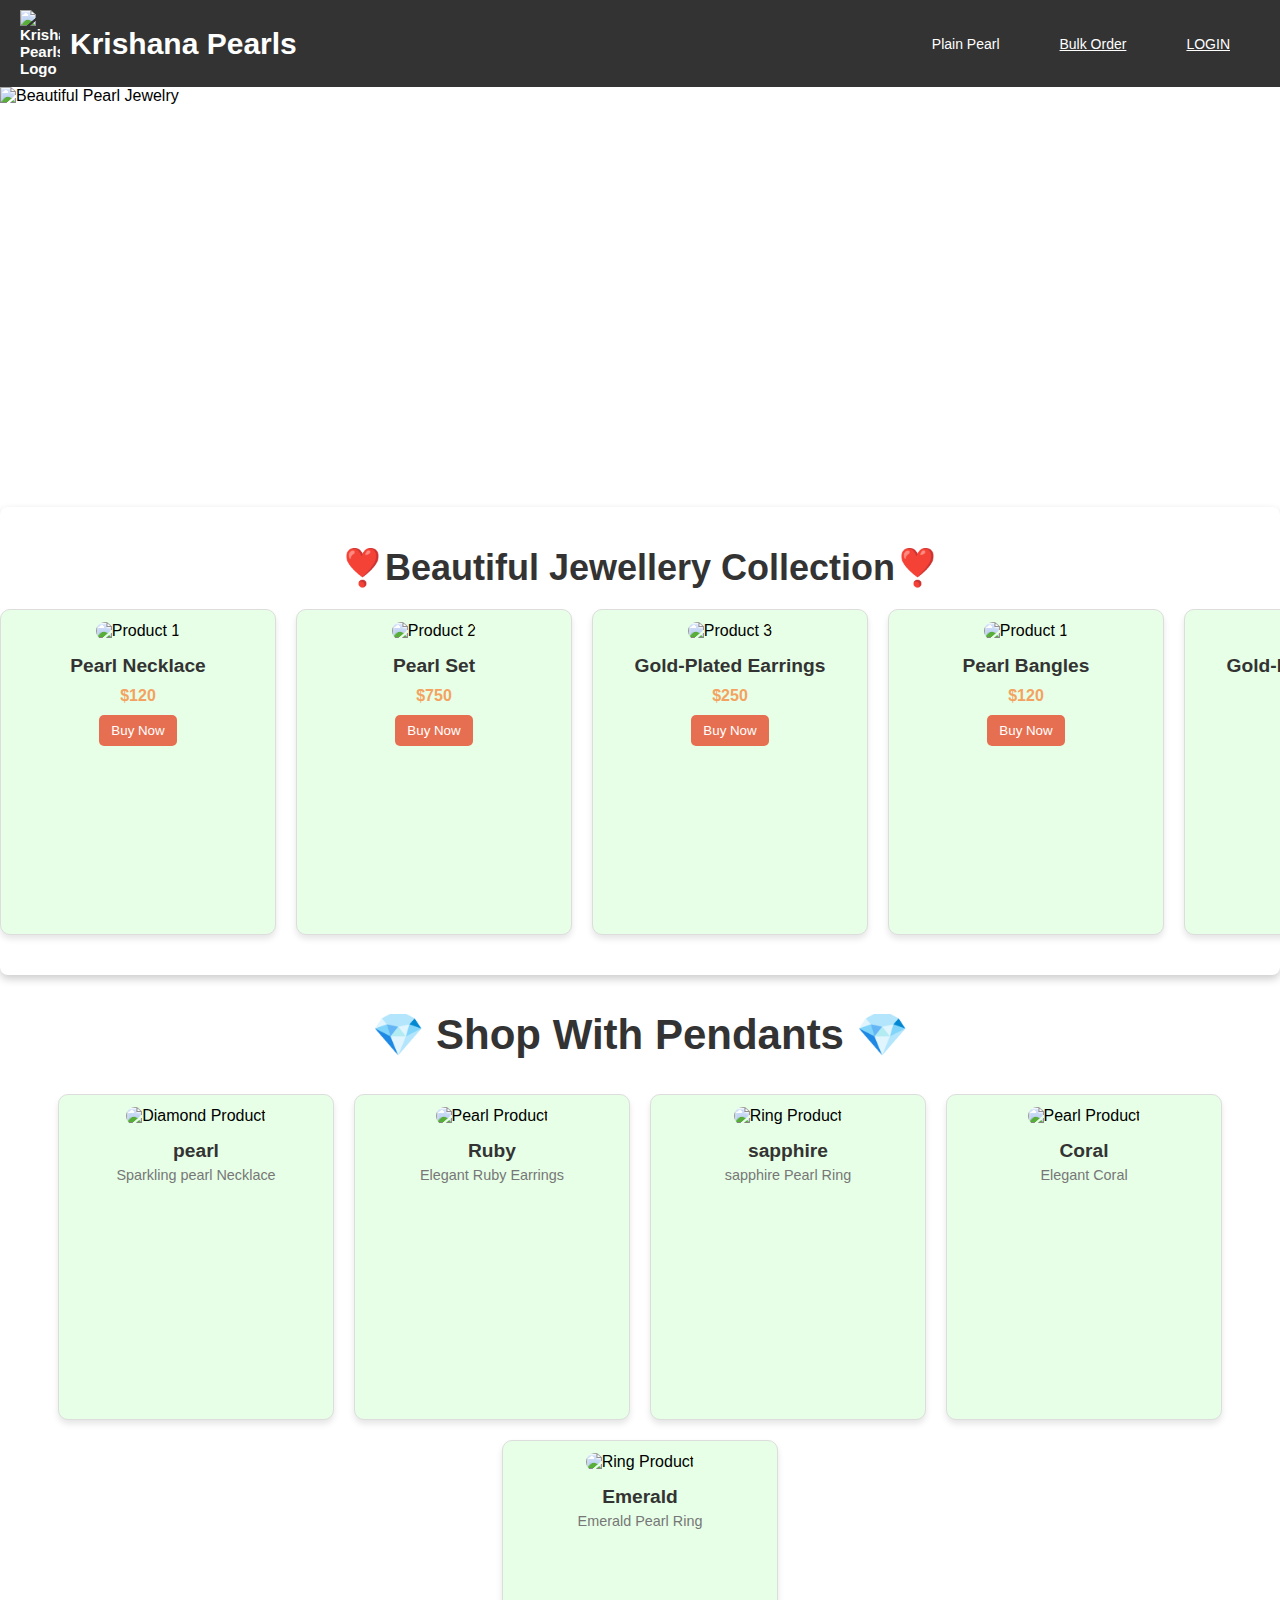
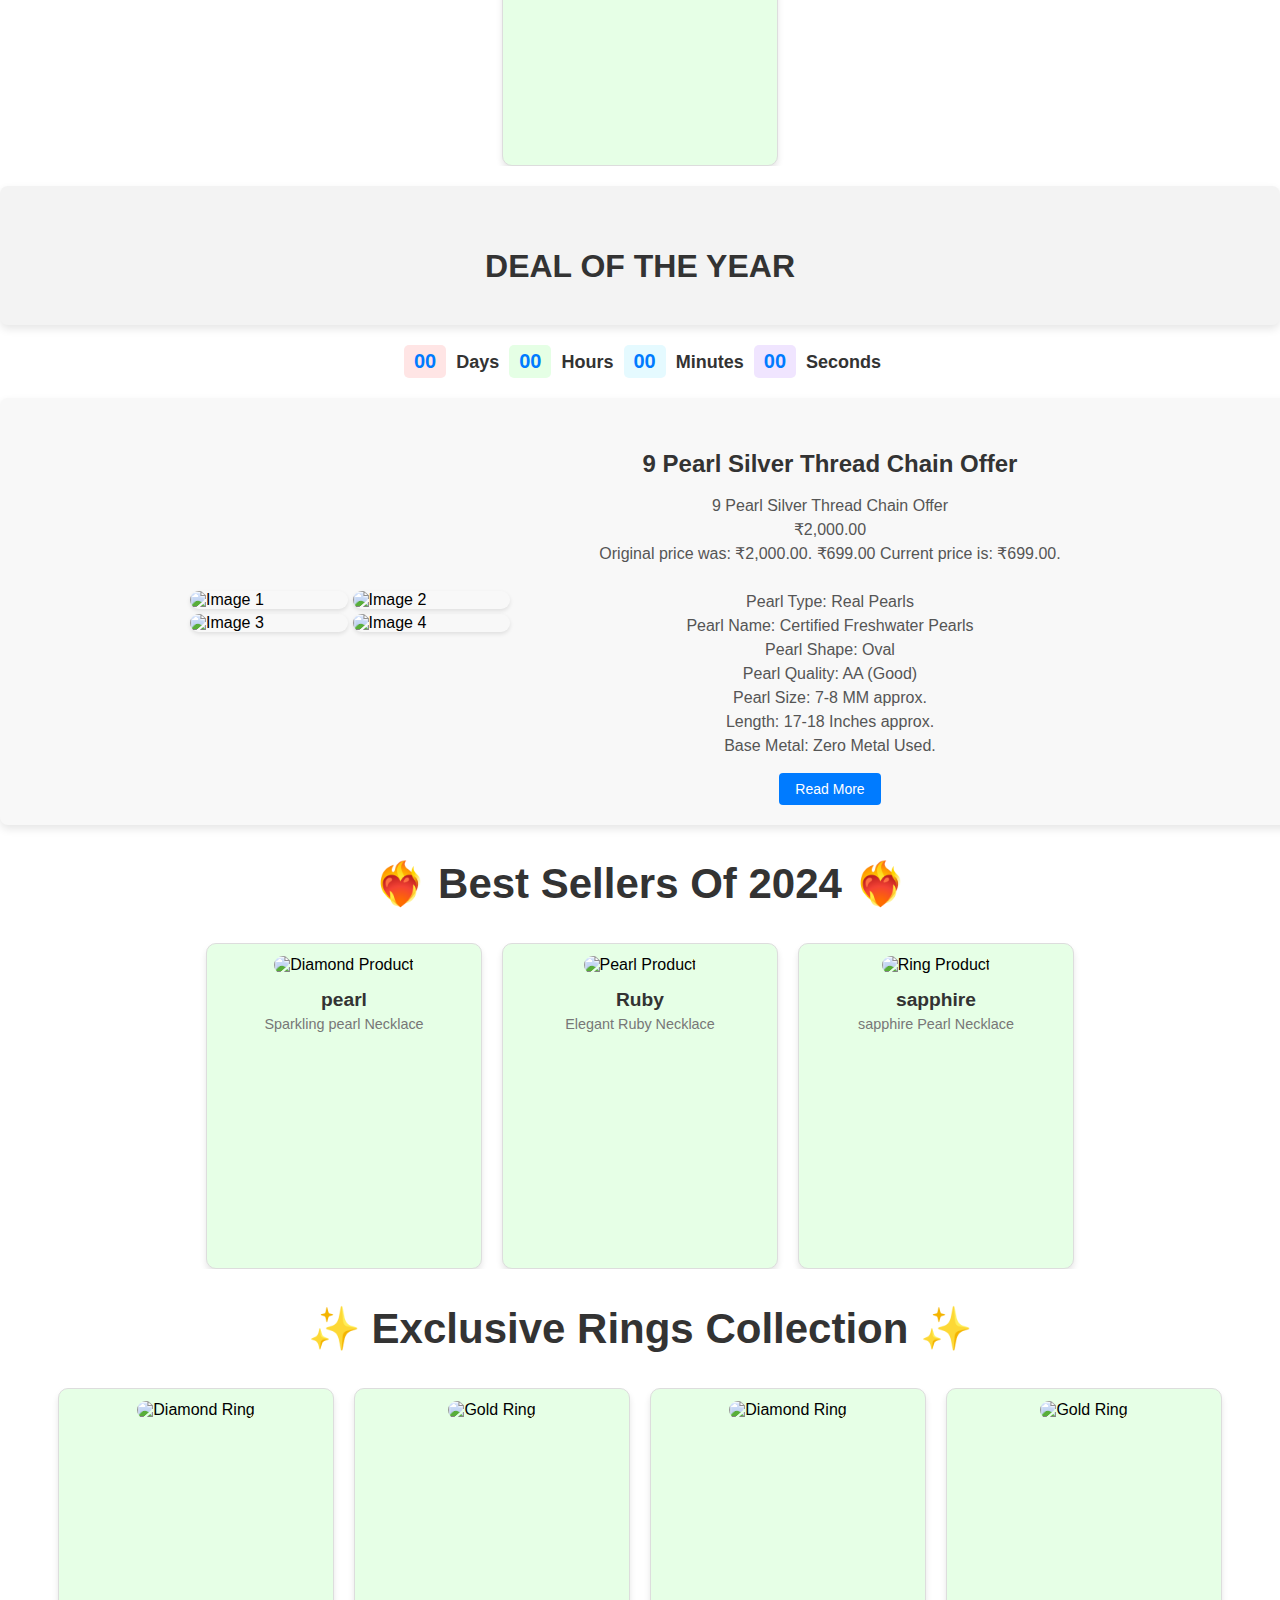
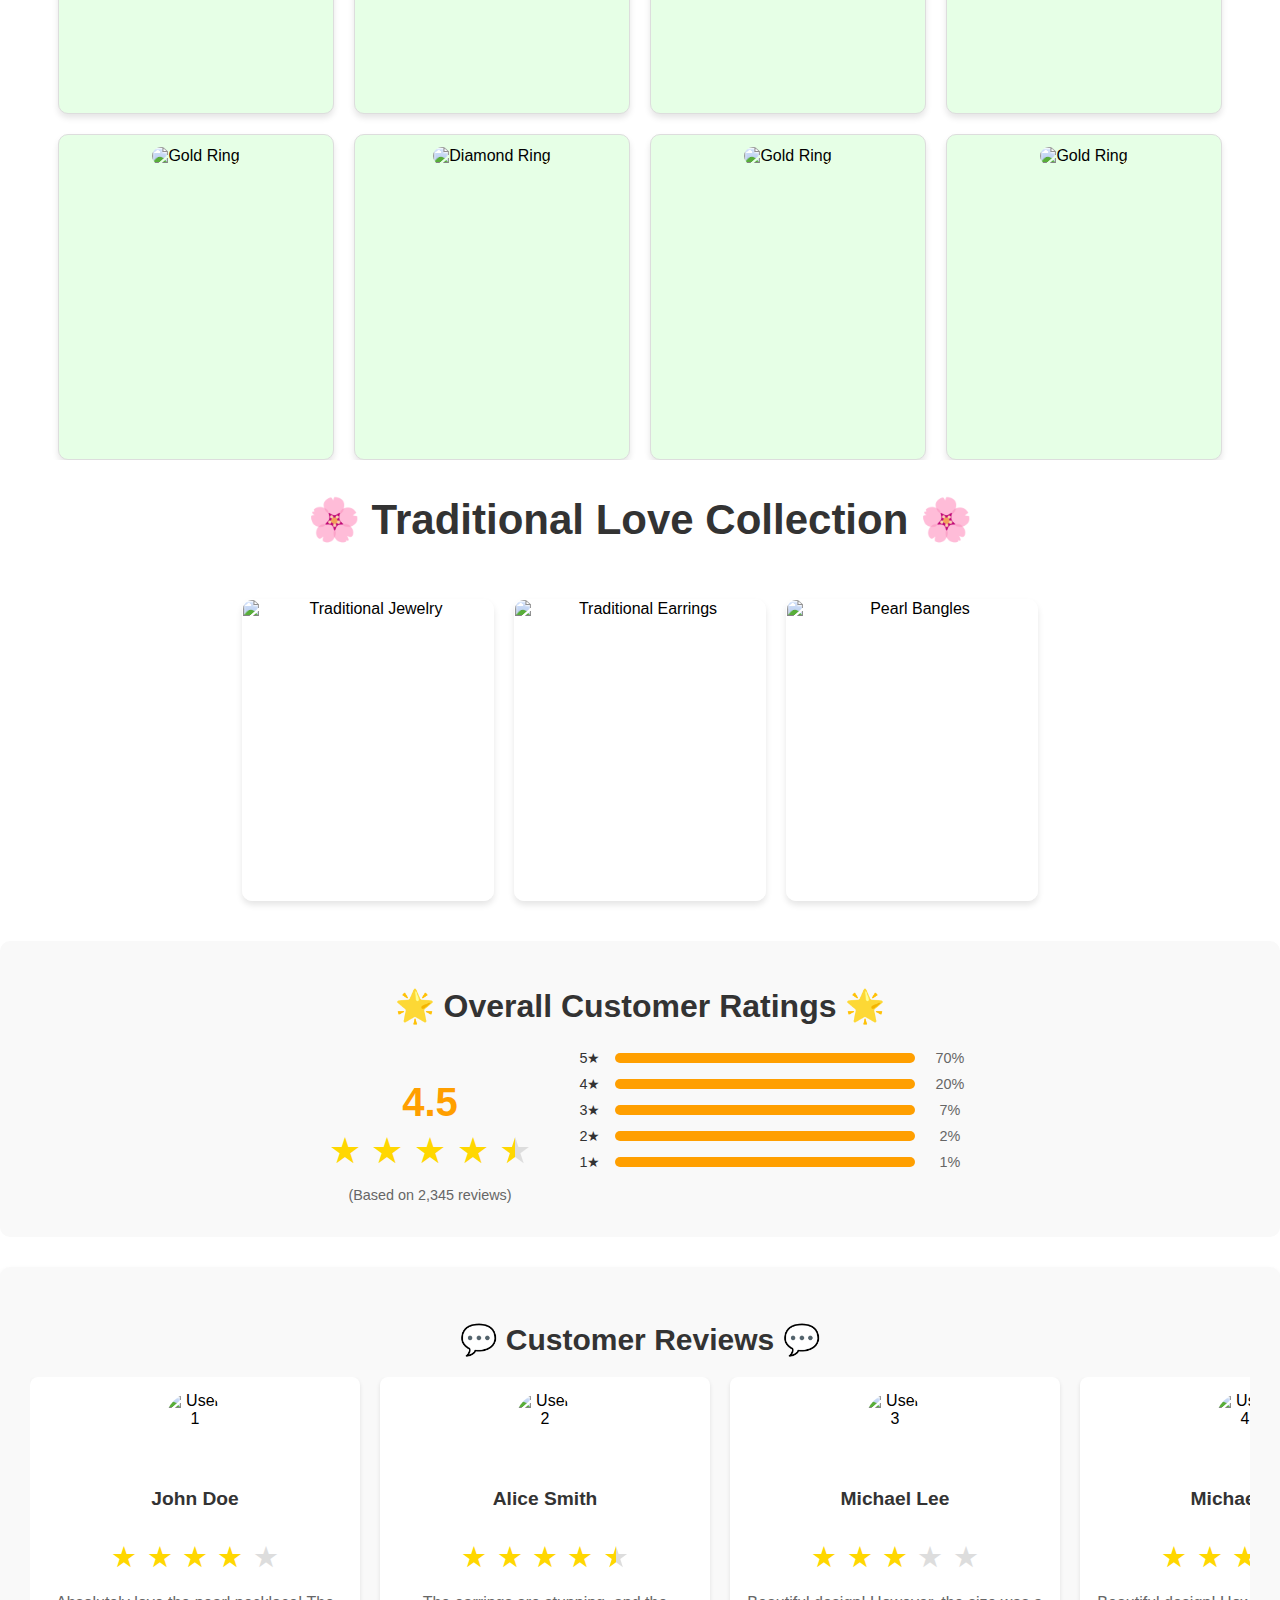
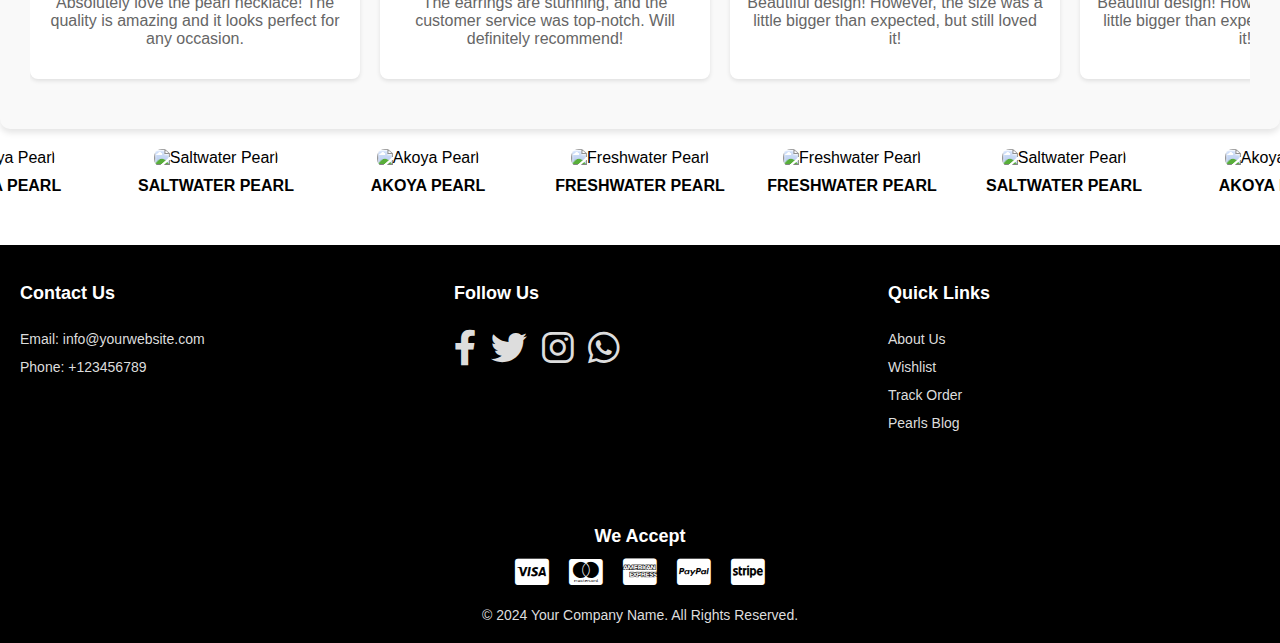
==== commit 8c82a47e: "image changes" ====
--- a/index.html
+++ b/index.html
@@ -13,7 +13,7 @@
 <!-- Bottom Header -->
 <header class="bottom-header">
     <div class="header-title">
-        <img src="pearl.png" alt="Krishana Pearls Logo" class="logo"> <!-- Added logo -->
+        <img src="images/pearl.png" alt="Krishana Pearls Logo" class="logo"> <!-- Added logo -->
         <h1>Krishana Pearls</h1> <!-- Added "Krishana Pearls" here -->
     </div>
     <nav class="dropdown-menu">
@@ -47,8 +47,8 @@
 <!-- Add Image Below Bottom Header -->
 <!-- HTML -->
     <div class="header-image">
-       <img src="111.jpg" alt="Beautiful Pearl Jewelry" class="responsive-image first-image">
-        <img src="head.jpg" alt="Elegant Jewelry Display" class="responsive-image second-image">
+       <img src="images/111.jpg" alt="Beautiful Pearl Jewelry" class="responsive-image first-image">
+        <img src="images/head.jpg" alt="Elegant Jewelry Display" class="responsive-image second-image">
     </div>
 
 <!-- Product Slider Section -->
@@ -58,63 +58,63 @@
     <div class="product-slider">
         <!-- Product 1 -->
         <div class="product">
-            <img src="pearl necklace sets.jpg" alt="Product 1" class="product-image">
+            <img src="images/pearl necklace sets.jpg" alt="Product 1" class="product-image">
             <h3 class="product-title">Pearl Necklace</h3>
             <p class="product-price">$120</p>
             <button class="product-button">Buy Now</button>
         </div>
         <!-- Product 2 -->
         <div class="product">
-            <img src="plan pearl sets.jpg" alt="Product 2" class="product-image">
+            <img src="images/plan pearl sets.jpg" alt="Product 2" class="product-image">
             <h3 class="product-title"> Pearl Set</h3>
             <p class="product-price">$750</p>
             <button class="product-button">Buy Now</button>
         </div>
         <!-- Product 3 -->
         <div class="product">
-            <img src="pearl earrings.jpg" alt="Product 3" class="product-image">
+            <img src="images/pearl earrings.jpg" alt="Product 3" class="product-image">
             <h3 class="product-title">Gold-Plated Earrings</h3>
             <p class="product-price">$250</p>
             <button class="product-button">Buy Now</button>
         </div>
         <!-- Product 4 -->
         <div class="product">
-            <img src="pearl bangless.jpg" alt="Product 1" class="product-image">
+            <img src="images/pearl bangless.jpg" alt="Product 1" class="product-image">
             <h3 class="product-title">Pearl Bangles</h3>
             <p class="product-price">$120</p>
             <button class="product-button">Buy Now</button>
         </div>
         <!-- Product 5 -->
         <div class="product">
-            <img src="pearl earrings.jpg" alt="Product 2" class="product-image">
+            <img src="images/pearl earrings.jpg" alt="Product 2" class="product-image">
             <h3 class="product-title">Gold-Plated Earrings</h3>
             <p class="product-price">$75</p>
             <button class="product-button">Buy Now</button>
         </div>
         <!-- Product 6 -->
         <div class="product">
-            <img src="plan pearl sets.jpg" alt="Product 3" class="product-image">
+            <img src="images/plan pearl sets.jpg" alt="Product 3" class="product-image">
             <h3 class="product-title">Bridal Pearl Set</h3>
             <p class="product-price">$250</p>
             <button class="product-button">Buy Now</button>
         </div>
         <!-- Product 7-->
         <div class="product">
-            <img src="pearl necklace sets.jpg" alt="Product 1" class="product-image">
+            <img src="images/pearl necklace sets.jpg" alt="Product 1" class="product-image">
             <h3 class="product-title">Pearl Necklace</h3>
             <p class="product-price">$120</p>
             <button class="product-button">Buy Now</button>
         </div>
         <!-- Product 8 -->
         <div class="product">
-            <img src="pearl earrings.jpg" alt="Product 2" class="product-image">
+            <img src="images/pearl earrings.jpg" alt="Product 2" class="product-image">
             <h3 class="product-title">Gold-Plated Earrings</h3>
             <p class="product-price">$75</p>
             <button class="product-button">Buy Now</button>
         </div>
         <!-- Product 9-->
         <div class="product">
-            <img src="pearl bangless.jpg" alt="Product 3" class="product-image">
+            <img src="images/pearl bangless.jpg" alt="Product 3" class="product-image">
             <h3 class="product-title">Pearl Bangles</h3>
             <p class="product-price">$250</p>
             <button class="product-button">Buy Now</button>
@@ -132,27 +132,27 @@
 <div class="product-section">
      
     <div class="product">
-        <img src="pearl.jpg" alt="Diamond Product" class="product-image">
+        <img src="images/pearl.jpg" alt="Diamond Product" class="product-image">
         <h3 class="product-title">pearl</h3>
         <p class="product-name">Sparkling pearl Necklace</p>
     </div>
     <div class="product">
-        <img src="Ruby.jpg" alt="Pearl Product" class="product-image">
+        <img src="images/Ruby.jpg" alt="Pearl Product" class="product-image">
         <h3 class="product-title"> Ruby </h3>
         <p class="product-name">Elegant Ruby Earrings</p>
     </div>
     <div class="product">
-        <img src="sapphire.jpg" alt="Ring Product" class="product-image">
+        <img src="images/sapphire.jpg" alt="Ring Product" class="product-image">
         <h3 class="product-title">sapphire</h3>
         <p class="product-name">sapphire Pearl Ring</p>
     </div>
     <div class="product">
-        <img src="coral.jpg" alt="Pearl Product" class="product-image">
+        <img src="images/coral.jpg" alt="Pearl Product" class="product-image">
         <h3 class="product-title"> Coral </h3>
         <p class="product-name">Elegant Coral</p>
     </div>
     <div class="product">
-        <img src="Emerald.jpg" alt="Ring Product" class="product-image">
+        <img src="images/Emerald.jpg" alt="Ring Product" class="product-image">
         <h3 class="product-title">Emerald</h3>
         <p class="product-name">Emerald Pearl Ring</p>
     </div>
@@ -223,10 +223,10 @@
 <!-- Image and Description Section -->
 <div class="image-description-container">
     <div class="image-left collage-grid">
-        <img src="sale1.jpg" alt="Image 1" class="collage-image">
-        <img src="sale2.jpg" alt="Image 2" class="collage-image">
-        <img src="sale4.jpg" alt="Image 3" class="collage-image">
-        <img src="sale3.jpg" alt="Image 4" class="collage-image">
+        <img src="images/sale1.jpg" alt="Image 1" class="collage-image">
+        <img src="images/sale2.jpg" alt="Image 2" class="collage-image">
+        <img src="images/sale4.jpg" alt="Image 3" class="collage-image">
+        <img src="images/sale3.jpg" alt="Image 4" class="collage-image">
     </div>
     
 
@@ -262,17 +262,17 @@
 <div class="product-section">
      
     <div class="product">
-        <img src="best sale1.jpg" alt="Diamond Product" class="product-image">
+        <img src="images/best sale1.jpg" alt="Diamond Product" class="product-image">
         <h3 class="product-title">pearl</h3>
         <p class="product-name">Sparkling pearl Necklace</p>
     </div>
     <div class="product">
-        <img src="best sale2.jpg" alt="Pearl Product" class="product-image">
+        <img src="images/best sale2.jpg" alt="Pearl Product" class="product-image">
         <h3 class="product-title"> Ruby </h3>
         <p class="product-name">Elegant Ruby Necklace </p>
     </div>
     <div class="product">
-        <img src="best sale3.jpg" alt="Ring Product" class="product-image">
+        <img src="images/best sale3.jpg" alt="Ring Product" class="product-image">
         <h3 class="product-title">sapphire</h3>
         <p class="product-name">sapphire Pearl Necklace </p>
     </div>
@@ -287,7 +287,7 @@
 <div class="product-section rings-product">
     <!-- Ring 1 -->
     <div class="product">
-        <img src="ring1.jpg" alt="Diamond Ring" class="product-image">
+        <img src="images/ring1.jpg" alt="Diamond Ring" class="product-image">
         <div class="product-info">
             <h3 class="product-title">Diamond Ring</h3>
             <p class="product-name">Elegant Diamond Ring</p>
@@ -297,7 +297,7 @@
     </div>
     <!-- Ring 2 -->
     <div class="product">
-        <img src="ring2.jpg" alt="Gold Ring" class="product-image">
+        <img src="images/ring2.jpg" alt="Gold Ring" class="product-image">
         <div class="product-info">
             <h3 class="product-title">Gold Ring</h3>
             <p class="product-name">Classic Gold Ring</p>
@@ -307,7 +307,7 @@
     </div>
     <!-- Ring 3 -->
     <div class="product">
-        <img src="ring3.jpg" alt="Diamond Ring" class="product-image">
+        <img src="images/ring3.jpg" alt="Diamond Ring" class="product-image">
         <div class="product-info">
             <h3 class="product-title">Diamond Ring</h3>
             <p class="product-name">Elegant Diamond Ring</p>
@@ -317,7 +317,7 @@
 
     </div>
     <div class="product">
-        <img src="ring4.jpg" alt="Gold Ring" class="product-image">
+        <img src="images/ring4.jpg" alt="Gold Ring" class="product-image">
         <div class="product-info">
             <h3 class="product-title">Gold Ring</h3>
             <p class="product-name">Classic Gold Ring</p>
@@ -326,7 +326,7 @@
         </div>
     </div>
     <div class="product">
-        <img src="ring5.jpg" alt="Gold Ring" class="product-image">
+        <img src="images/ring5.jpg" alt="Gold Ring" class="product-image">
         <div class="product-info">
             <h3 class="product-title">Gold Ring</h3>
             <p class="product-name">Classic Gold Ring</p>
@@ -336,7 +336,7 @@
     </div>
      <!-- Ring 3 -->
      <div class="product">
-        <img src="ring6.jpg" alt="Diamond Ring" class="product-image">
+        <img src="images/ring6.jpg" alt="Diamond Ring" class="product-image">
         <div class="product-info">
             <h3 class="product-title">Diamond Ring</h3>
             <p class="product-name">Elegant Diamond Ring</p>
@@ -346,7 +346,7 @@
 
     </div>
     <div class="product">
-        <img src="ring7.jpg" alt="Gold Ring" class="product-image">
+        <img src="images/ring7.jpg" alt="Gold Ring" class="product-image">
         <div class="product-info">
             <h3 class="product-title">Gold Ring</h3>
             <p class="product-name">Classic Gold Ring</p>
@@ -355,7 +355,7 @@
         </div>
     </div>
     <div class="product">
-        <img src="ring8.jpg" alt="Gold Ring" class="product-image">
+        <img src="images/ring8.jpg" alt="Gold Ring" class="product-image">
         <div class="product-info">
             <h3 class="product-title">Gold Ring</h3>
             <p class="product-name">Classic Gold Ring</p>
@@ -376,8 +376,8 @@
     <!-- Product 1 -->
     <div class="hover-card">
         <div class="image-container">
-            <img src="b1.jpg" alt="Traditional Jewelry" class="image-default">
-            <img src="b2.jpg" alt="Traditional Jewelry Hover" class="image-hover">
+            <img src="images/b1.jpg" alt="Traditional Jewelry" class="image-default">
+            <img src="images/b2.jpg" alt="Traditional Jewelry Hover" class="image-hover">
         </div>
         <div class="product-info">
             <h3 class="product-title">Kundan Necklace</h3>
@@ -388,8 +388,8 @@
     <!-- Product 2 -->
     <div class="hover-card">
         <div class="image-container">
-            <img src="nc2.jpg" alt="Traditional Earrings" class="image-default">
-            <img src="nc1.jpg" alt="Traditional Earrings Hover" class="image-hover">
+            <img src="images/nc2.jpg" alt="Traditional Earrings" class="image-default">
+            <img src="images/nc1.jpg" alt="Traditional Earrings Hover" class="image-hover">
         </div>
         <div class="product-info">
             <h3 class="product-title">Gold Plated Earrings</h3>
@@ -400,8 +400,8 @@
     <!-- Product 3 -->
     <div class="hover-card">
         <div class="image-container">
-            <img src="r1.jpg" alt="Pearl Bangles" class="image-default">
-            <img src="r3.jpg" alt="Pearl Bangles Hover" class="image-hover">
+            <img src="images/r1.jpg" alt="Pearl Bangles" class="image-default">
+            <img src="images/r3.jpg" alt="Pearl Bangles Hover" class="image-hover">
         </div>
         <div class="product-info">
             <h3 class="product-title">Pearl Bangles</h3>
@@ -473,7 +473,7 @@
         <!-- Comment 1 -->
         <div class="comment-card">
             <div class="profile">
-                <img src="john.jpg" alt="User 1" class="profile-logo">
+                <img src="images/john.jpg" alt="User 1" class="profile-logo">
                 <div class="user-details">
                     <h4 class="username">John Doe</h4>
                     <div class="user-rating">
@@ -491,7 +491,7 @@
         <!-- Comment 2 -->
         <div class="comment-card">
             <div class="profile">
-                <img src="profile2.jpg" alt="User 2" class="profile-logo">
+                <img src="images/profile2.jpg" alt="User 2" class="profile-logo">
                 <div class="user-details">
                     <h4 class="username">Alice Smith</h4>
                     <div class="user-rating">
@@ -509,7 +509,7 @@
         <!-- Comment 3 -->
         <div class="comment-card">
             <div class="profile">
-                <img src="profile3.jpg" alt="User 3" class="profile-logo">
+                <img src="images/profile3.jpg" alt="User 3" class="profile-logo">
                 <div class="user-details">
                     <h4 class="username">Michael Lee</h4>
                     <div class="user-rating">
@@ -526,7 +526,7 @@
            <!-- Comment 4-->
            <div class="comment-card">
             <div class="profile">
-                <img src="profile4.jpg" alt="User 4" class="profile-logo">
+                <img src="images/profile4.jpg" alt="User 4" class="profile-logo">
                 <div class="user-details">
                     <h4 class="username">Michael Lee</h4>
                     <div class="user-rating">
@@ -546,47 +546,47 @@
 <div class="image-slider-container">
     <div class="image-slider">
         <div class="image-slide" data-pearl-name="Freshwater Pearl">
-            <img src="pearl.jpg" alt="Freshwater Pearl" class="slider-image">
+            <img src="images/pearl.jpg" alt="Freshwater Pearl" class="slider-image">
             <div class="pearl-name">Freshwater Pearl</div>
         </div>
         <div class="image-slide" data-pearl-name="Saltwater Pearl">
-            <img src="pink.jpg" alt="Saltwater Pearl" class="slider-image">
+            <img src="images/pink.jpg" alt="Saltwater Pearl" class="slider-image">
             <div class="pearl-name">Saltwater Pearl</div>
         </div>
         <div class="image-slide" data-pearl-name="Akoya Pearl">
-            <img src="black.jpg" alt="Akoya Pearl" class="slider-image">
+            <img src="images/black.jpg" alt="Akoya Pearl" class="slider-image">
             <div class="pearl-name">Akoya Pearl</div>
         </div>
         <div class="image-slide" data-pearl-name="Saltwater Pearl">
-            <img src="peach.jpg" alt="Saltwater Pearl" class="slider-image">
+            <img src="images/peach.jpg" alt="Saltwater Pearl" class="slider-image">
             <div class="pearl-name">Saltwater Pearl</div>
         </div>
         <div class="image-slide" data-pearl-name="Akoya Pearl">
-            <img src="grey.jpg" alt="Akoya Pearl" class="slider-image">
+            <img src="images/grey.jpg" alt="Akoya Pearl" class="slider-image">
             <div class="pearl-name">Akoya Pearl</div>
         </div>
         <div class="image-slide" data-pearl-name="Freshwater Pearl">
-            <img src="pearl.jpg" alt="Freshwater Pearl" class="slider-image">
+            <img src="images/pearl.jpg" alt="Freshwater Pearl" class="slider-image">
             <div class="pearl-name">Freshwater Pearl</div>
         </div>
         <div class="image-slide" data-pearl-name="Freshwater Pearl">
-            <img src="pearl.jpg" alt="Freshwater Pearl" class="slider-image">
+            <img src="images/pearl.jpg" alt="Freshwater Pearl" class="slider-image">
             <div class="pearl-name">Freshwater Pearl</div>
         </div>
         <div class="image-slide" data-pearl-name="Saltwater Pearl">
-            <img src="pink.jpg" alt="Saltwater Pearl" class="slider-image">
+            <img src="images/pink.jpg" alt="Saltwater Pearl" class="slider-image">
             <div class="pearl-name">Saltwater Pearl</div>
         </div>
         <div class="image-slide" data-pearl-name="Akoya Pearl">
-            <img src="black.jpg" alt="Akoya Pearl" class="slider-image">
+            <img src="images/black.jpg" alt="Akoya Pearl" class="slider-image">
             <div class="pearl-name">Akoya Pearl</div>
         </div>
         <div class="image-slide" data-pearl-name="Saltwater Pearl">
-            <img src="peach.jpg" alt="Saltwater Pearl" class="slider-image">
+            <img src="images/peach.jpg" alt="Saltwater Pearl" class="slider-image">
             <div class="pearl-name">Saltwater Pearl</div>
         </div>
         <div class="image-slide" data-pearl-name="Akoya Pearl">
-            <img src="grey.jpg" alt="Akoya Pearl" class="slider-image">
+            <img src="images/grey.jpg" alt="Akoya Pearl" class="slider-image">
             <div class="pearl-name">Akoya Pearl</div>
         </div>
         
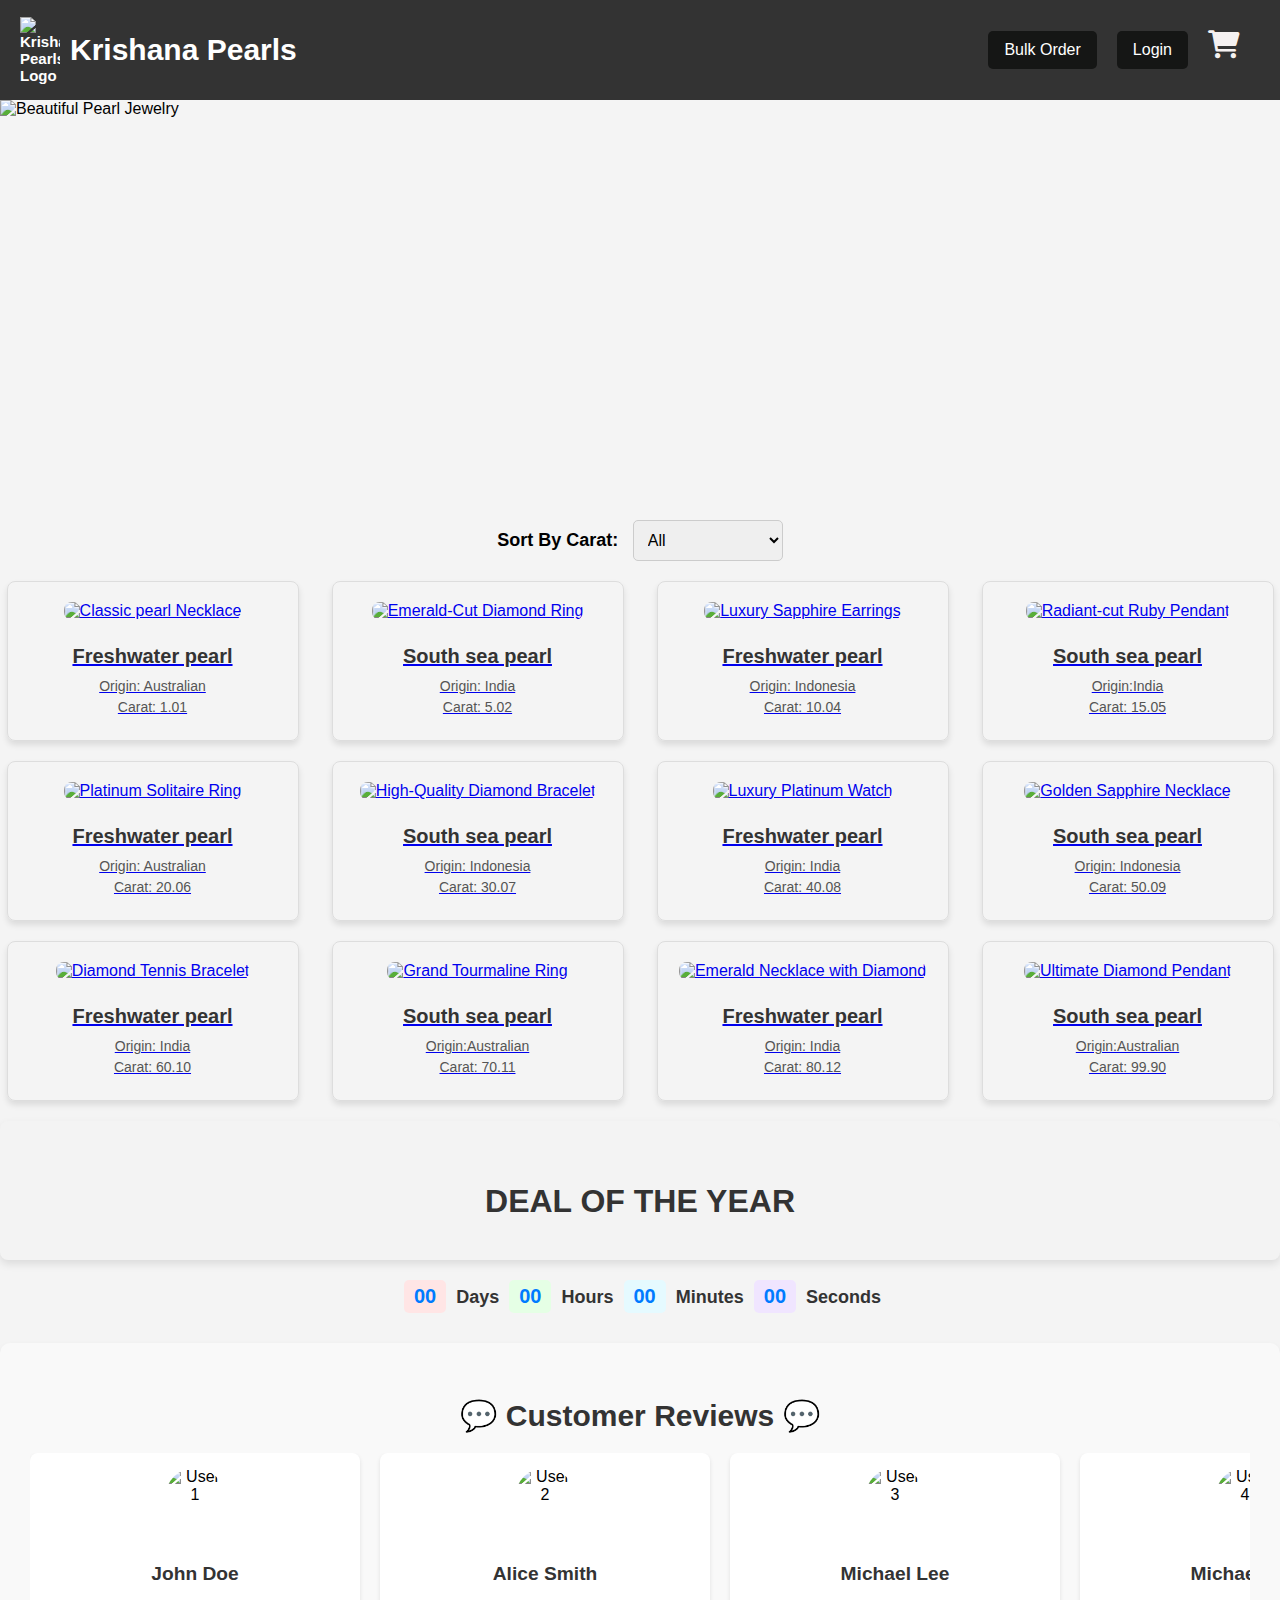
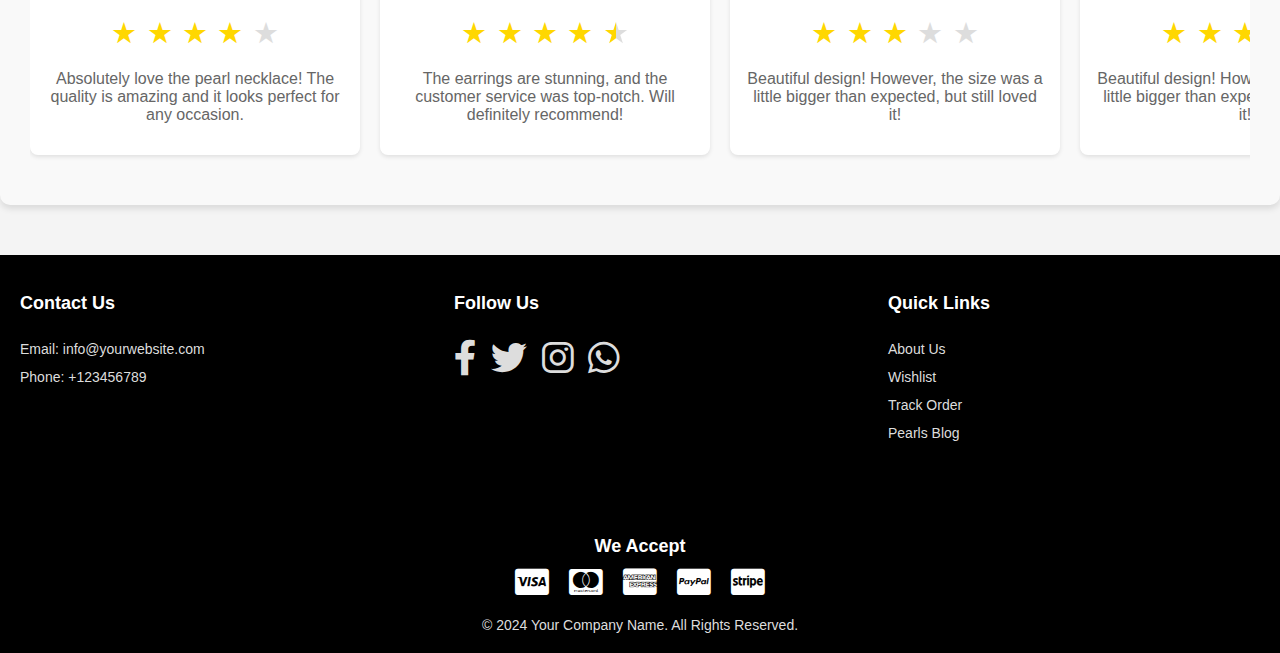
==== commit 8a22b5b1: "second commit" ====
--- a/index.html
+++ b/index.html
@@ -1,5 +1,6 @@
 <!DOCTYPE html>
 <html lang="en">
+
 <head>
     <meta charset="UTF-8">
     <meta name="viewport" content="width=device-width, initial-scale=1.0">
@@ -8,654 +9,587 @@
     <link href="https://cdnjs.cloudflare.com/ajax/libs/font-awesome/6.0.0-beta3/css/all.min.css" rel="stylesheet">
     <link rel="stylesheet" href="styles.css">
 </head>
+
 <body>
-   
-<!-- Bottom Header -->
-<header class="bottom-header">
-    <div class="header-title">
-        <img src="images/pearl.png" alt="Krishana Pearls Logo" class="logo"> <!-- Added logo -->
-        <h1>Krishana Pearls</h1> <!-- Added "Krishana Pearls" here -->
-    </div>
-    <nav class="dropdown-menu">
-       
-        <!-- Dropdown 3: Plain Pearl -->
-        <div class="dropdown">
-            <button class="dropbtn">Plain Pearl</button>
-            <div class="dropdown-content">
-                <a href="#singlepearl">Single Pearl</a>
-                <a href="#loosepearls">Loose Pearls</a>
-            </div>
-        </div>
-        
-        <div class="dropdown">
-            <button class="dropbtn"><a href="order.html" style="color: white;">Bulk Order</a></button> 
-           
-               
-            </div>
-        </div>
-      
-        <div class="dropdown">
-            <button class="dropbtn"><a href="login.html" style="color: white;">LOGIN</a></button>
-           
-        </div>
-    </nav>
-</header>
-
-
-
-
-<!-- Add Image Below Bottom Header -->
-<!-- HTML -->
+
+    <!-- Bottom Header -->
+    <header class="bottom-header">
+        <div class="header-title">
+            <img src="images/pearl.png" alt="Krishana Pearls Logo" class="logo"> <!-- Added logo -->
+            <h1>Krishana Pearls</h1> <!-- Added "Krishana Pearls" here -->
+        </div>
+        <nav class="dropdown-menu">
+            <!-- Dropdown 1: Bulk Order -->
+            <div class="dropdown">
+                <button class="dropbtn"><a href="login.html" style="color: white;">Bulk Order</a></button>
+            </div>
+
+            <!-- Dropdown 2: Login -->
+            <div class="dropdown">
+                <button class="dropbtn"><a href="login.html" style="color: white;">Login</a></button>
+            </div>
+
+            <!-- Dropdown 3: Add to Cart -->
+            <div class="dropdown">
+                <div>
+                    <a href="checkout.html"> <i class="fas fa-shopping-cart cart-icon"></i></a>
+                    
+                </div>
+            
+            </div>
+        </nav>
+    </header>
+
+
+
+
+
+
+    <!-- Add Image Below Bottom Header -->
+    <!-- HTML -->
     <div class="header-image">
-       <img src="images/111.jpg" alt="Beautiful Pearl Jewelry" class="responsive-image first-image">
+        <img src="images/111.jpg" alt="Beautiful Pearl Jewelry" class="responsive-image first-image">
         <img src="images/head.jpg" alt="Elegant Jewelry Display" class="responsive-image second-image">
     </div>
 
-<!-- Product Slider Section -->
-<div class="product-slider-container">
-    <!-- Heading for the product slider -->
-    <h2 class="product-slider-heading"> ❣️Beautiful Jewellery Collection❣️ </h2>
-    <div class="product-slider">
-        <!-- Product 1 -->
-        <div class="product">
-            <img src="images/pearl necklace sets.jpg" alt="Product 1" class="product-image">
-            <h3 class="product-title">Pearl Necklace</h3>
-            <p class="product-price">$120</p>
-            <button class="product-button">Buy Now</button>
-        </div>
-        <!-- Product 2 -->
-        <div class="product">
-            <img src="images/plan pearl sets.jpg" alt="Product 2" class="product-image">
-            <h3 class="product-title"> Pearl Set</h3>
-            <p class="product-price">$750</p>
-            <button class="product-button">Buy Now</button>
-        </div>
-        <!-- Product 3 -->
-        <div class="product">
-            <img src="images/pearl earrings.jpg" alt="Product 3" class="product-image">
-            <h3 class="product-title">Gold-Plated Earrings</h3>
-            <p class="product-price">$250</p>
-            <button class="product-button">Buy Now</button>
-        </div>
-        <!-- Product 4 -->
-        <div class="product">
-            <img src="images/pearl bangless.jpg" alt="Product 1" class="product-image">
-            <h3 class="product-title">Pearl Bangles</h3>
-            <p class="product-price">$120</p>
-            <button class="product-button">Buy Now</button>
-        </div>
-        <!-- Product 5 -->
-        <div class="product">
-            <img src="images/pearl earrings.jpg" alt="Product 2" class="product-image">
-            <h3 class="product-title">Gold-Plated Earrings</h3>
-            <p class="product-price">$75</p>
-            <button class="product-button">Buy Now</button>
-        </div>
-        <!-- Product 6 -->
-        <div class="product">
-            <img src="images/plan pearl sets.jpg" alt="Product 3" class="product-image">
-            <h3 class="product-title">Bridal Pearl Set</h3>
-            <p class="product-price">$250</p>
-            <button class="product-button">Buy Now</button>
-        </div>
-        <!-- Product 7-->
-        <div class="product">
-            <img src="images/pearl necklace sets.jpg" alt="Product 1" class="product-image">
-            <h3 class="product-title">Pearl Necklace</h3>
-            <p class="product-price">$120</p>
-            <button class="product-button">Buy Now</button>
-        </div>
-        <!-- Product 8 -->
-        <div class="product">
-            <img src="images/pearl earrings.jpg" alt="Product 2" class="product-image">
-            <h3 class="product-title">Gold-Plated Earrings</h3>
-            <p class="product-price">$75</p>
-            <button class="product-button">Buy Now</button>
-        </div>
-        <!-- Product 9-->
-        <div class="product">
-            <img src="images/pearl bangless.jpg" alt="Product 3" class="product-image">
-            <h3 class="product-title">Pearl Bangles</h3>
-            <p class="product-price">$250</p>
-            <button class="product-button">Buy Now</button>
-        </div>
+    <!-- Sort By Section for the First Set of Products -->
+    <!-- Sort By Carat Section -->
+    <div id="sort-by-carat">
+        <label id="sort-by-carat-label" for="carat-dropdown">Sort By Carat:</label>
+        <select id="carat-dropdown" onchange="sortByCarat()">
+            <option value="all">All</option> <!-- This will show all products -->
+            <option value="1">1.00 - 10.00</option>
+            <option value="10">10.01 - 20.00</option>
+            <option value="20">20.01 - 30.00</option>
+            <option value="30">30.01 - 40.00</option>
+            <option value="40">40.01 - 50.00</option>
+            <option value="50">50.01 - 60.00</option>
+
+            <option value="60">60.01 - 70.00</option>
+            <option value="70">70.01 - 80.00</option>
+            <option value="80">80.01 - 90.00</option>
+            <option value="90">90.01 - 100.00</option>
+
+
+        </select>
     </div>
-</div>
-    
-
-  <!-- New Header Section -->
-  <header class="product-header">
-    
-    <h2>💎 Shop With Pendants 💎</h2>
-</header>
-
-<div class="product-section">
-     
-    <div class="product">
-        <img src="images/pearl.jpg" alt="Diamond Product" class="product-image">
-        <h3 class="product-title">pearl</h3>
-        <p class="product-name">Sparkling pearl Necklace</p>
+    <!-- Product Display Section -->
+    <div id="carat-sorted-products">
+        <!-- Example Products, these will be dynamically populated based on the sort order -->
+        <div class="product-item" data-carat="1.01">
+            <a href="product-detail.html?product=1.01">
+                <img src="images/south1.jpg" alt="Classic pearl Necklace" class="product-image">
+                <h3 class="product-title">Freshwater pearl</h3>
+                <p class="product-origin">Origin: Australian</p>
+
+                <p class="product-carat">Carat: 1.01</p>
+
+            </a>
+        </div>
+
+        <div class="product-item" data-carat="5.02">
+            <a href="product-detail.html?product=5.02">
+                <img src="images/south1.jpg" alt="Emerald-Cut Diamond Ring" class="product-image">
+                <h3 class="product-title">South sea pearl</h3>
+                <p class="product-origin">Origin: India</p>
+
+                <p class="product-carat">Carat: 5.02</p>
+
+            </a>
+        </div>
+
+        <div class="product-item" data-carat="10.04">
+            <a href="product-detail.html?product=10.04">
+                <img src="images/south2.jpg" alt="Luxury Sapphire Earrings" class="product-image">
+                <h3 class="product-title">Freshwater pearl</h3>
+                <p class="product-origin">Origin: Indonesia</p>
+
+                <p class="product-carat">Carat: 10.04</p>
+
+            </a>
+        </div>
+
+        <div class="product-item" data-carat="15.05">
+            <a href="product-detail.html?product=15.05">
+                <img src="images/south2.jpg" alt="Radiant-cut Ruby Pendant" class="product-image">
+                <h3 class="product-title">South sea pearl</h3>
+                <p class="product-origin">Origin:India</p>
+
+                <p class="product-carat">Carat: 15.05</p>
+
+            </a>
+        </div>
+
+        <div class="product-item" data-carat="20.06">
+            <a href="product-detail.html?product=20.06">
+                <img src="images/south2.jpg" alt="Platinum Solitaire Ring" class="product-image">
+                <h3 class="product-title">Freshwater pearl</h3>
+                <p class="product-origin">Origin: Australian</p>
+
+                <p class="product-carat">Carat: 20.06</p>
+
+            </a>
+        </div>
+
+        <div class="product-item" data-carat="30.07">
+            <a href="product-detail.html?product=30.07">
+                <img src="images/south2.jpg" alt="High-Quality Diamond Bracelet" class="product-image">
+                <h3 class="product-title">South sea pearl</h3>
+                <p class="product-origin">Origin: Indonesia</p>
+
+                <p class="product-carat">Carat: 30.07</p>
+
+            </a>
+        </div>
+
+        <div class="product-item" data-carat="40.08">
+            <a href="product-detail.html?product=40.08">
+                <img src="images/fresh2.jpg" alt="Luxury Platinum Watch" class="product-image">
+                <h3 class="product-title">Freshwater pearl</h3>
+                <p class="product-origin">Origin: India</p>
+
+                <p class="product-carat">Carat: 40.08</p>
+
+            </a>
+        </div>
+
+        <div class="product-item" data-carat="50.09">
+            <a href="product-detail.html?product=50.09">
+                <img src="images/fresh2.jpg" alt="Golden Sapphire Necklace" class="product-image">
+                <h3 class="product-title">South sea pearl</h3>
+                <p class="product-origin">Origin: Indonesia</p>
+
+                <p class="product-carat">Carat: 50.09</p>
+
+            </a>
+        </div>
+
+        <div class="product-item" data-carat="60.10">
+            <a href="product-detail.html?product=60.10">
+                <img src="images/fresh2.jpg" alt="Diamond Tennis Bracelet" class="product-image">
+                <h3 class="product-title">Freshwater pearl</h3>
+                <p class="product-origin">Origin: India</p>
+
+                <p class="product-carat">Carat: 60.10</p>
+
+            </a>
+        </div>
+
+        <div class="product-item" data-carat="70.11">
+            <a href="product-detail.html?product=70.11">
+                <img src="images/south.jpg" alt="Grand Tourmaline Ring" class="product-image">
+                <h3 class="product-title">South sea pearl</h3>
+                <p class="product-origin">Origin:Australian</p>
+
+                <p class="product-carat">Carat: 70.11</p>
+
+            </a>
+        </div>
+
+        <div class="product-item" data-carat="80.12">
+            <a href="product-detail.html?product=80.12">
+                <img src="images/south2.jpg" alt="Emerald Necklace with Diamond" class="product-image">
+                <h3 class="product-title">Freshwater pearl</h3>
+                <p class="product-origin">Origin: India</p>
+
+                <p class="product-carat">Carat: 80.12</p>
+
+            </a>
+        </div>
+
+        <div class="product-item" data-carat="90.01">
+            <a href="product-detail.html?product=90.01">
+                <img src="images/fresh2.jpg" alt="Ultimate Diamond Pendant" class="product-image">
+                <h3 class="product-title">South sea pearl</h3>
+                <p class="product-origin">Origin:Australian</p>
+
+                <p class="product-carat">Carat: 99.90</p>
+
+            </a>
+        </div>
+
+        <!-- More Product Items... -->
     </div>
-    <div class="product">
-        <img src="images/Ruby.jpg" alt="Pearl Product" class="product-image">
-        <h3 class="product-title"> Ruby </h3>
-        <p class="product-name">Elegant Ruby Earrings</p>
+
+
+    <script>
+        // Store the original product list
+        var originalProducts = [];
+
+        // Function to load initial products (keep this function to reset the list)
+        function loadInitialProducts() {
+            var productItems = document.querySelectorAll('#carat-sorted-products .product-item');
+            originalProducts = Array.from(productItems);  // Convert NodeList to Array
+        }
+
+        // Function to sort products by carat range
+        function sortByCarat() {
+            var selectedCarat = document.getElementById('carat-dropdown').value;
+            var productContainer = document.getElementById('carat-sorted-products');
+
+            // Clear existing products before updating
+            productContainer.innerHTML = '';
+
+            // If "All" is selected, show all products
+            if (selectedCarat === 'all') {
+                originalProducts.forEach(function (product) {
+                    productContainer.appendChild(product);  // Append all products
+                });
+            } else {
+                // Convert the selected carat value to a float
+                var caratRangeStart = parseFloat(selectedCarat);
+
+                // Filter products based on the selected carat range
+                var filteredProducts = originalProducts.filter(function (product) {
+                    var caratValue = parseFloat(product.getAttribute('data-carat'));
+                    return caratValue >= caratRangeStart && caratValue < (caratRangeStart + 6);
+                });
+
+                // Append filtered products to the container
+                if (filteredProducts.length > 0) {
+                    filteredProducts.forEach(function (product) {
+                        productContainer.appendChild(product);
+                    });
+                } else {
+                    // Display a message if no products are found in the selected range
+                    var message = document.createElement('p');
+                    message.textContent = 'No products available in this carat range.';
+                    productContainer.appendChild(message);
+                }
+            }
+        }
+
+        // Function to reset products (initial display)
+        function resetProducts() {
+            var productContainer = document.getElementById('carat-sorted-products');
+            productContainer.innerHTML = '';  // Clear the container
+
+            originalProducts.forEach(function (product) {
+                productContainer.appendChild(product);  // Append all products back
+            });
+        }
+
+        // Initial page load
+        window.onload = function () {
+            loadInitialProducts();  // Save the original list of products
+            resetProducts();  // Load the products in their initial state
+        };
+    </script>
+
+
+
+   
+
+
+    <!-- New Header Below Product Section -->
+    <!-- New Header Below Product Section -->
+    <div class="new-header-container">
+        <h3 class="new-header">DEAL OF THE YEAR</h3>
     </div>
-    <div class="product">
-        <img src="images/sapphire.jpg" alt="Ring Product" class="product-image">
-        <h3 class="product-title">sapphire</h3>
-        <p class="product-name">sapphire Pearl Ring</p>
+
+    <!-- Timer Below New Header -->
+    <div class="timer-container">
+        <span id="days">00</span> Days
+        <span id="hours">00</span> Hours
+        <span id="minutes">00</span> Minutes
+        <span id="seconds">00</span> Seconds
     </div>
-    <div class="product">
-        <img src="images/coral.jpg" alt="Pearl Product" class="product-image">
-        <h3 class="product-title"> Coral </h3>
-        <p class="product-name">Elegant Coral</p>
-    </div>
-    <div class="product">
-        <img src="images/Emerald.jpg" alt="Ring Product" class="product-image">
-        <h3 class="product-title">Emerald</h3>
-        <p class="product-name">Emerald Pearl Ring</p>
-    </div>
-</div>
-
-
-
-
-
-<!-- New Header Below Product Section -->
-<!-- New Header Below Product Section -->
-<div class="new-header-container">
-    <h3 class="new-header">DEAL OF THE YEAR</h3>
-</div>
-
-<!-- Timer Below New Header -->
-<div class="timer-container">
-    <span id="days">00</span> Days
-    <span id="hours">00</span> Hours
-    <span id="minutes">00</span> Minutes
-    <span id="seconds">00</span> Seconds
-</div>
-
-<script>
-document.addEventListener("DOMContentLoaded", function() {
-    // ======================
-    // Countdown Timer Setup
-    // ======================
-
-    function updateTimer() {
-        var endTime = new Date("2024-12-31T23:59:59").getTime(); // Set the target date and time
-        var now = new Date().getTime();
-        var timeLeft = endTime - now;
-
-        console.log(timeLeft); // Check if this prints the remaining time in milliseconds
-
-        // Calculate days, hours, minutes, seconds
-        var days = Math.floor(timeLeft / (1000 * 60 * 60 * 24));
-        var hours = Math.floor((timeLeft % (1000 * 60 * 60 * 24)) / (1000 * 60 * 60));
-        var minutes = Math.floor((timeLeft % (1000 * 60 * 60)) / (1000 * 60));
-        var seconds = Math.floor((timeLeft % (1000 * 60)) / 1000);
-
-        // Update the HTML content
-        document.getElementById("days").textContent = days < 10 ? "0" + days : days;
-        document.getElementById("hours").textContent = hours < 10 ? "0" + hours : hours;
-        document.getElementById("minutes").textContent = minutes < 10 ? "0" + minutes : minutes;
-        document.getElementById("seconds").textContent = seconds < 10 ? "0" + seconds : seconds;
-
-        // If the countdown ends
-        if (timeLeft <= 0) {
-            clearInterval(timerInterval);
-            document.getElementById("days").textContent = "00";
-            document.getElementById("hours").textContent = "00";
-            document.getElementById("minutes").textContent = "00";
-            document.getElementById("seconds").textContent = "00";
-        }
-    }
-
-    // Update the timer every second
-    var timerInterval = setInterval(updateTimer, 1000);
-});
-</script>
-
-
-
-
-
-<!-- Image and Description Section -->
-<div class="image-description-container">
-    <div class="image-left collage-grid">
-        <img src="images/sale1.jpg" alt="Image 1" class="collage-image">
-        <img src="images/sale2.jpg" alt="Image 2" class="collage-image">
-        <img src="images/sale4.jpg" alt="Image 3" class="collage-image">
-        <img src="images/sale3.jpg" alt="Image 4" class="collage-image">
-    </div>
-    
-
-    <div class="description-right">
-        <h4 class="description-title">9 Pearl Silver Thread Chain Offer</h4>
-        <p class="description-text">
-            9 Pearl Silver Thread Chain Offer<br>
-            ₹2,000.00<br>
-            Original price was: ₹2,000.00. ₹699.00 Current price is: ₹699.00.<br><br>
-
-            Pearl Type: Real Pearls<br>
-            Pearl Name: Certified Freshwater Pearls<br>
-            Pearl Shape: Oval<br>
-            Pearl Quality: AA (Good)<br>
-            Pearl Size: 7-8 MM approx.<br>
-            Length: 17-18 Inches approx.<br>
-            Base Metal: Zero Metal Used.
-        </p>
-        
-        <button class="read-more-button">Read More</button>
-    </div>
-</div>
-
-
-
-
-<!-- New Header Section -->
-<header class="product-header">
-    
-    <h2>❤️‍🔥 Best Sellers Of 2024 ❤️‍🔥</h2>
-</header>
-
-<div class="product-section">
-     
-    <div class="product">
-        <img src="images/best sale1.jpg" alt="Diamond Product" class="product-image">
-        <h3 class="product-title">pearl</h3>
-        <p class="product-name">Sparkling pearl Necklace</p>
-    </div>
-    <div class="product">
-        <img src="images/best sale2.jpg" alt="Pearl Product" class="product-image">
-        <h3 class="product-title"> Ruby </h3>
-        <p class="product-name">Elegant Ruby Necklace </p>
-    </div>
-    <div class="product">
-        <img src="images/best sale3.jpg" alt="Ring Product" class="product-image">
-        <h3 class="product-title">sapphire</h3>
-        <p class="product-name">sapphire Pearl Necklace </p>
-    </div>
-</div>
-       
-
-<!-- New Header Section -->
-<header class="product-header">
-    <h2>✨ Exclusive Rings Collection ✨</h2>
-</header>
-
-<div class="product-section rings-product">
-    <!-- Ring 1 -->
-    <div class="product">
-        <img src="images/ring1.jpg" alt="Diamond Ring" class="product-image">
-        <div class="product-info">
-            <h3 class="product-title">Diamond Ring</h3>
-            <p class="product-name">Elegant Diamond Ring</p>
-            <p class="product-price">$499</p>
-            <button class="product-button">Buy Now</button>
-        </div>
-    </div>
-    <!-- Ring 2 -->
-    <div class="product">
-        <img src="images/ring2.jpg" alt="Gold Ring" class="product-image">
-        <div class="product-info">
-            <h3 class="product-title">Gold Ring</h3>
-            <p class="product-name">Classic Gold Ring</p>
-            <p class="product-price">$399</p>
-            <button class="product-button">Buy Now</button>
-        </div>
-    </div>
-    <!-- Ring 3 -->
-    <div class="product">
-        <img src="images/ring3.jpg" alt="Diamond Ring" class="product-image">
-        <div class="product-info">
-            <h3 class="product-title">Diamond Ring</h3>
-            <p class="product-name">Elegant Diamond Ring</p>
-            <p class="product-price">$499</p>
-            <button class="product-button">Buy Now</button>
-        </div>    
-
-    </div>
-    <div class="product">
-        <img src="images/ring4.jpg" alt="Gold Ring" class="product-image">
-        <div class="product-info">
-            <h3 class="product-title">Gold Ring</h3>
-            <p class="product-name">Classic Gold Ring</p>
-            <p class="product-price">$399</p>
-            <button class="product-button">Buy Now</button>
-        </div>
-    </div>
-    <div class="product">
-        <img src="images/ring5.jpg" alt="Gold Ring" class="product-image">
-        <div class="product-info">
-            <h3 class="product-title">Gold Ring</h3>
-            <p class="product-name">Classic Gold Ring</p>
-            <p class="product-price">$399</p>
-            <button class="product-button">Buy Now</button>
-        </div>
-    </div>
-     <!-- Ring 3 -->
-     <div class="product">
-        <img src="images/ring6.jpg" alt="Diamond Ring" class="product-image">
-        <div class="product-info">
-            <h3 class="product-title">Diamond Ring</h3>
-            <p class="product-name">Elegant Diamond Ring</p>
-            <p class="product-price">$499</p>
-            <button class="product-button">Buy Now</button>
-        </div>    
-
-    </div>
-    <div class="product">
-        <img src="images/ring7.jpg" alt="Gold Ring" class="product-image">
-        <div class="product-info">
-            <h3 class="product-title">Gold Ring</h3>
-            <p class="product-name">Classic Gold Ring</p>
-            <p class="product-price">$399</p>
-            <button class="product-button">Buy Now</button>
-        </div>
-    </div>
-    <div class="product">
-        <img src="images/ring8.jpg" alt="Gold Ring" class="product-image">
-        <div class="product-info">
-            <h3 class="product-title">Gold Ring</h3>
-            <p class="product-name">Classic Gold Ring</p>
-            <p class="product-price">$399</p>
-            <button class="product-button">Buy Now</button>
-        </div>
-    </div>
-    <!-- Add more rings as needed -->
-</div>
-
-
-<!-- New Section: Traditional Love -->
-<header class="product-header">
-    <h2>🌸 Traditional Love Collection 🌸</h2>
-</header>
-
-<div class="traditional-love-section">
-    <!-- Product 1 -->
-    <div class="hover-card">
-        <div class="image-container">
-            <img src="images/b1.jpg" alt="Traditional Jewelry" class="image-default">
-            <img src="images/b2.jpg" alt="Traditional Jewelry Hover" class="image-hover">
-        </div>
-        <div class="product-info">
-            <h3 class="product-title">Kundan Necklace</h3>
-            <p class="product-price">$350</p>
-            <button class="product-button">Buy Now</button>
-        </div>
-    </div>
-    <!-- Product 2 -->
-    <div class="hover-card">
-        <div class="image-container">
-            <img src="images/nc2.jpg" alt="Traditional Earrings" class="image-default">
-            <img src="images/nc1.jpg" alt="Traditional Earrings Hover" class="image-hover">
-        </div>
-        <div class="product-info">
-            <h3 class="product-title">Gold Plated Earrings</h3>
-            <p class="product-price">$150</p>
-            <button class="product-button">Buy Now</button>
-        </div>
-    </div>
-    <!-- Product 3 -->
-    <div class="hover-card">
-        <div class="image-container">
-            <img src="images/r1.jpg" alt="Pearl Bangles" class="image-default">
-            <img src="images/r3.jpg" alt="Pearl Bangles Hover" class="image-hover">
-        </div>
-        <div class="product-info">
-            <h3 class="product-title">Pearl Bangles</h3>
-            <p class="product-price">$200</p>
-            <button class="product-button">Buy Now</button>
-        </div>
-    </div>
-</div>
-
-<!-- Overall Ratings Section -->
-<section class="overall-rating-section">
-    <header class="section-header">
-        <h2>🌟 Overall Customer Ratings 🌟</h2>
-    </header>
-    
-    <div class="rating-container">
-        <!-- Overall Rating -->
-        <div class="overall-rating">
-            <h3>4.5</h3>
-            <div class="stars">
-                <span class="star filled">★</span>
-                <span class="star filled">★</span>
-                <span class="star filled">★</span>
-                <span class="star filled">★</span>
-                <span class="star half-filled">★</span>
-            </div>
-            <p class="rating-text">(Based on 2,345 reviews)</p>
-        </div>
-
-        <!-- Rating Breakdown -->
-        <div class="rating-breakdown">
-            <div class="rating-bar">
-                <span class="rating-label">5★</span>
-                <div class="rating-bar-fill" style="width: 70%;"></div>
-                <span class="rating-percentage">70%</span>
-            </div>
-            <div class="rating-bar">
-                <span class="rating-label">4★</span>
-                <div class="rating-bar-fill" style="width: 20%;"></div>
-                <span class="rating-percentage">20%</span>
-            </div>
-            <div class="rating-bar">
-                <span class="rating-label">3★</span>
-                <div class="rating-bar-fill" style="width: 7%;"></div>
-                <span class="rating-percentage">7%</span>
-            </div>
-            <div class="rating-bar">
-                <span class="rating-label">2★</span>
-                <div class="rating-bar-fill" style="width: 2%;"></div>
-                <span class="rating-percentage">2%</span>
-            </div>
-            <div class="rating-bar">
-                <span class="rating-label">1★</span>
-                <div class="rating-bar-fill" style="width: 1%;"></div>
-                <span class="rating-percentage">1%</span>
-            </div>
-        </div>
-    </div>
-</section>
-
-
-<!-- Comments Section -->
-<section class="comments-section">
-    <header class="section-header">
-        <h2>💬 Customer Reviews 💬</h2>
-    </header>
-    
-    <div class="comments-container">
-        <!-- Comment 1 -->
-        <div class="comment-card">
-            <div class="profile">
-                <img src="images/john.jpg" alt="User 1" class="profile-logo">
-                <div class="user-details">
-                    <h4 class="username">John Doe</h4>
-                    <div class="user-rating">
-                        <span class="star filled">★</span>
-                        <span class="star filled">★</span>
-                        <span class="star filled">★</span>
-                        <span class="star filled">★</span>
-                        <span class="star">★</span>
+
+    <script>
+        document.addEventListener("DOMContentLoaded", function () {
+            // ======================
+            // Countdown Timer Setup
+            // ======================
+
+            function updateTimer() {
+                var endTime = new Date("2024-12-31T23:59:59").getTime(); // Set the target date and time
+                var now = new Date().getTime();
+                var timeLeft = endTime - now;
+
+                console.log(timeLeft); // Check if this prints the remaining time in milliseconds
+
+                // Calculate days, hours, minutes, seconds
+                var days = Math.floor(timeLeft / (1000 * 60 * 60 * 24));
+                var hours = Math.floor((timeLeft % (1000 * 60 * 60 * 24)) / (1000 * 60 * 60));
+                var minutes = Math.floor((timeLeft % (1000 * 60 * 60)) / (1000 * 60));
+                var seconds = Math.floor((timeLeft % (1000 * 60)) / 1000);
+
+                // Update the HTML content
+                document.getElementById("days").textContent = days < 10 ? "0" + days : days;
+                document.getElementById("hours").textContent = hours < 10 ? "0" + hours : hours;
+                document.getElementById("minutes").textContent = minutes < 10 ? "0" + minutes : minutes;
+                document.getElementById("seconds").textContent = seconds < 10 ? "0" + seconds : seconds;
+
+                // If the countdown ends
+                if (timeLeft <= 0) {
+                    clearInterval(timerInterval);
+                    document.getElementById("days").textContent = "00";
+                    document.getElementById("hours").textContent = "00";
+                    document.getElementById("minutes").textContent = "00";
+                    document.getElementById("seconds").textContent = "00";
+                }
+            }
+
+            // Update the timer every second
+            var timerInterval = setInterval(updateTimer, 1000);
+        });
+    </script>
+
+
+
+
+
+  
+
+    <!-- Overall Ratings Section -->
+     <!--<section class="overall-rating-section">
+        <header class="section-header">
+            <h2>🌟 Overall Customer Ratings 🌟</h2>
+        </header>
+
+        <div class="rating-container">
+          
+            <div class="overall-rating">
+                <h3>4.5</h3>
+                <div class="stars">
+                    <span class="star filled">★</span>
+                    <span class="star filled">★</span>
+                    <span class="star filled">★</span>
+                    <span class="star filled">★</span>
+                    <span class="star half-filled">★</span>
+                </div>
+                <p class="rating-text">(Based on 2,345 reviews)</p>
+            </div>
+
+            <div class="rating-breakdown">
+                <div class="rating-bar">
+                    <span class="rating-label">5★</span>
+                    <div class="rating-bar-fill" style="width: 70%;"></div>
+                    <span class="rating-percentage">70%</span>
+                </div>
+                <div class="rating-bar">
+                    <span class="rating-label">4★</span>
+                    <div class="rating-bar-fill" style="width: 20%;"></div>
+                    <span class="rating-percentage">20%</span>
+                </div>
+                <div class="rating-bar">
+                    <span class="rating-label">3★</span>
+                    <div class="rating-bar-fill" style="width: 7%;"></div>
+                    <span class="rating-percentage">7%</span>
+                </div>
+                <div class="rating-bar">
+                    <span class="rating-label">2★</span>
+                    <div class="rating-bar-fill" style="width: 2%;"></div>
+                    <span class="rating-percentage">2%</span>
+                </div>
+                <div class="rating-bar">
+                    <span class="rating-label">1★</span>
+                    <div class="rating-bar-fill" style="width: 1%;"></div>
+                    <span class="rating-percentage">1%</span>
+                </div>
+            </div>
+        </div>
+    </section> -->
+
+
+    <!-- Comments Section -->
+    <section class="comments-section">
+        <header class="section-header">
+            <h2>💬 Customer Reviews 💬</h2>
+        </header>
+
+        <div class="comments-container">
+            <!-- Comment 1 -->
+            <div class="comment-card">
+                <div class="profile">
+                    <img src="images/john.jpg" alt="User 1" class="profile-logo">
+                    <div class="user-details">
+                        <h4 class="username">John Doe</h4>
+                        <div class="user-rating">
+                            <span class="star filled">★</span>
+                            <span class="star filled">★</span>
+                            <span class="star filled">★</span>
+                            <span class="star filled">★</span>
+                            <span class="star">★</span>
+                        </div>
                     </div>
                 </div>
-            </div>
-            <p class="comment-text">Absolutely love the pearl necklace! The quality is amazing and it looks perfect for any occasion.</p>
-        </div>
-
-        <!-- Comment 2 -->
-        <div class="comment-card">
-            <div class="profile">
-                <img src="images/profile2.jpg" alt="User 2" class="profile-logo">
-                <div class="user-details">
-                    <h4 class="username">Alice Smith</h4>
-                    <div class="user-rating">
-                        <span class="star filled">★</span>
-                        <span class="star filled">★</span>
-                        <span class="star filled">★</span>
-                        <span class="star filled">★</span>
-                        <span class="star half-filled">★</span>
+                <p class="comment-text">Absolutely love the pearl necklace! The quality is amazing and it looks perfect
+                    for any occasion.</p>
+            </div>
+
+            <!-- Comment 2 -->
+            <div class="comment-card">
+                <div class="profile">
+                    <img src="images/profile2.jpg" alt="User 2" class="profile-logo">
+                    <div class="user-details">
+                        <h4 class="username">Alice Smith</h4>
+                        <div class="user-rating">
+                            <span class="star filled">★</span>
+                            <span class="star filled">★</span>
+                            <span class="star filled">★</span>
+                            <span class="star filled">★</span>
+                            <span class="star half-filled">★</span>
+                        </div>
                     </div>
                 </div>
-            </div>
-            <p class="comment-text">The earrings are stunning, and the customer service was top-notch. Will definitely recommend!</p>
-        </div>
-
-        <!-- Comment 3 -->
-        <div class="comment-card">
-            <div class="profile">
-                <img src="images/profile3.jpg" alt="User 3" class="profile-logo">
-                <div class="user-details">
-                    <h4 class="username">Michael Lee</h4>
-                    <div class="user-rating">
-                        <span class="star filled">★</span>
-                        <span class="star filled">★</span>
-                        <span class="star filled">★</span>
-                        <span class="star">★</span>
-                        <span class="star">★</span>
+                <p class="comment-text">The earrings are stunning, and the customer service was top-notch. Will
+                    definitely recommend!</p>
+            </div>
+
+            <!-- Comment 3 -->
+            <div class="comment-card">
+                <div class="profile">
+                    <img src="images/profile3.jpg" alt="User 3" class="profile-logo">
+                    <div class="user-details">
+                        <h4 class="username">Michael Lee</h4>
+                        <div class="user-rating">
+                            <span class="star filled">★</span>
+                            <span class="star filled">★</span>
+                            <span class="star filled">★</span>
+                            <span class="star">★</span>
+                            <span class="star">★</span>
+                        </div>
                     </div>
                 </div>
-            </div>
-            <p class="comment-text">Beautiful design! However, the size was a little bigger than expected, but still loved it!</p>
-        </div>
-           <!-- Comment 4-->
-           <div class="comment-card">
-            <div class="profile">
-                <img src="images/profile4.jpg" alt="User 4" class="profile-logo">
-                <div class="user-details">
-                    <h4 class="username">Michael Lee</h4>
-                    <div class="user-rating">
-                        <span class="star filled">★</span>
-                        <span class="star filled">★</span>
-                        <span class="star filled">★</span>
-                        <span class="star">★</span>
-                        <span class="star">★</span>
+                <p class="comment-text">Beautiful design! However, the size was a little bigger than expected, but still
+                    loved it!</p>
+            </div>
+            <!-- Comment 4-->
+            <div class="comment-card">
+                <div class="profile">
+                    <img src="images/profile4.jpg" alt="User 4" class="profile-logo">
+                    <div class="user-details">
+                        <h4 class="username">Michael Lee</h4>
+                        <div class="user-rating">
+                            <span class="star filled">★</span>
+                            <span class="star filled">★</span>
+                            <span class="star filled">★</span>
+                            <span class="star">★</span>
+                            <span class="star">★</span>
+                        </div>
                     </div>
                 </div>
-            </div>
-            <p class="comment-text">Beautiful design! However, the size was a little bigger than expected, but still loved it!</p>
-        </div>
-    </div>
-</section>
-
-<div class="image-slider-container">
-    <div class="image-slider">
-        <div class="image-slide" data-pearl-name="Freshwater Pearl">
-            <img src="images/pearl.jpg" alt="Freshwater Pearl" class="slider-image">
-            <div class="pearl-name">Freshwater Pearl</div>
-        </div>
-        <div class="image-slide" data-pearl-name="Saltwater Pearl">
-            <img src="images/pink.jpg" alt="Saltwater Pearl" class="slider-image">
-            <div class="pearl-name">Saltwater Pearl</div>
-        </div>
-        <div class="image-slide" data-pearl-name="Akoya Pearl">
-            <img src="images/black.jpg" alt="Akoya Pearl" class="slider-image">
-            <div class="pearl-name">Akoya Pearl</div>
-        </div>
-        <div class="image-slide" data-pearl-name="Saltwater Pearl">
-            <img src="images/peach.jpg" alt="Saltwater Pearl" class="slider-image">
-            <div class="pearl-name">Saltwater Pearl</div>
-        </div>
-        <div class="image-slide" data-pearl-name="Akoya Pearl">
-            <img src="images/grey.jpg" alt="Akoya Pearl" class="slider-image">
-            <div class="pearl-name">Akoya Pearl</div>
-        </div>
-        <div class="image-slide" data-pearl-name="Freshwater Pearl">
-            <img src="images/pearl.jpg" alt="Freshwater Pearl" class="slider-image">
-            <div class="pearl-name">Freshwater Pearl</div>
-        </div>
-        <div class="image-slide" data-pearl-name="Freshwater Pearl">
-            <img src="images/pearl.jpg" alt="Freshwater Pearl" class="slider-image">
-            <div class="pearl-name">Freshwater Pearl</div>
-        </div>
-        <div class="image-slide" data-pearl-name="Saltwater Pearl">
-            <img src="images/pink.jpg" alt="Saltwater Pearl" class="slider-image">
-            <div class="pearl-name">Saltwater Pearl</div>
-        </div>
-        <div class="image-slide" data-pearl-name="Akoya Pearl">
-            <img src="images/black.jpg" alt="Akoya Pearl" class="slider-image">
-            <div class="pearl-name">Akoya Pearl</div>
-        </div>
-        <div class="image-slide" data-pearl-name="Saltwater Pearl">
-            <img src="images/peach.jpg" alt="Saltwater Pearl" class="slider-image">
-            <div class="pearl-name">Saltwater Pearl</div>
-        </div>
-        <div class="image-slide" data-pearl-name="Akoya Pearl">
-            <img src="images/grey.jpg" alt="Akoya Pearl" class="slider-image">
-            <div class="pearl-name">Akoya Pearl</div>
-        </div>
-        
-    </div>
-</div>
-
-
-   
-
-<footer class="footer">
-    <div class="footer-content">
-        <!-- Contact Information Section -->
-        <div class="footer-section">
-            <h3>Contact Us</h3>
-            <ul>
-                <li><a href="mailto:info@yourwebsite.com">Email: info@yourwebsite.com</a></li>
-                <li><a href="tel:+123456789">Phone: +123456789</a></li>
-                
-            </ul>
-        </div>
-
-        <!-- Social Media Links Section -->
-        <div class="footer-section">
-            <h3>Follow Us</h3>
-            <ul class="social-links">
-                <li><a href="https://facebook.com" target="_blank"class="social-link">
-                    <i class="fab fa-facebook-f"></i></a></li>
-                <li><a href="https://twitter.com" target="_blank" class="social-link">
-                    <i class="fab fa-twitter"></i></a></li>
-                <li><a href="https://instagram.com" target="_blank" class="social-link">
-                    <i class="fab fa-instagram"></i></a></li>
-                <li><a href="https://whatsapp.com" target="_blank"class="social-link">
-                    <i class="fab fa-whatsapp"></i></a></li>
-            </ul>
-        </div>
-
-
-        
-
-        <!-- Quick Links Section -->
-        <div class="footer-section">
-            <h3>Quick Links</h3>
-            <ul>
-                <li><a href="#about-us">About Us</a></li>
-                <li><a href="#wishlist">Wishlist</a></li>
-                <li><a href="#track-order">Track Order</a></li>
-                <li><a href="#pearls-blog">Pearls Blog</a></li>
-            </ul>
-        </div>
-    </div>
-
-    <!-- Payment Icons Section -->
-    <div class="payment-icons">
-        <h3>We Accept</h3>
-        <div class="payment-icons-container">
-            <i class="fab fa-cc-visa"></i>
-            <i class="fab fa-cc-mastercard"></i>
-            <i class="fab fa-cc-amex"></i>
-            <i class="fab fa-cc-paypal"></i>
-            <i class="fab fa-cc-stripe"></i>
-        </div>
-    </div>
-
-    <!-- Footer Bottom Section -->
-    <div class="footer-bottom">
-        <p>&copy; 2024 Your Company Name. All Rights Reserved.</p>
-    </div>
-</footer>
-
-        <script src="script.js"></script> <!-- Add your JavaScript file here -->
+                <p class="comment-text">Beautiful design! However, the size was a little bigger than expected, but still
+                    loved it!</p>
+            </div>
+        </div>
+    </section>
+
+    <!-- <div class="image-slider-container">
+        <div class="image-slider">
+            <div class="image-slide" data-pearl-name="Freshwater Pearl">
+                <img src="images/pearl.jpg" alt="Freshwater Pearl" class="slider-image">
+                <div class="pearl-name">Freshwater Pearl</div>
+            </div>
+            <div class="image-slide" data-pearl-name="Saltwater Pearl">
+                <img src="images/pink.jpg" alt="Saltwater Pearl" class="slider-image">
+                <div class="pearl-name">Saltwater Pearl</div>
+            </div>
+            <div class="image-slide" data-pearl-name="Akoya Pearl">
+                <img src="images/black.jpg" alt="Akoya Pearl" class="slider-image">
+                <div class="pearl-name">Akoya Pearl</div>
+            </div>
+            <div class="image-slide" data-pearl-name="Saltwater Pearl">
+                <img src="images/peach.jpg" alt="Saltwater Pearl" class="slider-image">
+                <div class="pearl-name">Saltwater Pearl</div>
+            </div>
+            <div class="image-slide" data-pearl-name="Akoya Pearl">
+                <img src="images/grey.jpg" alt="Akoya Pearl" class="slider-image">
+                <div class="pearl-name">Akoya Pearl</div>
+            </div>
+            <div class="image-slide" data-pearl-name="Freshwater Pearl">
+                <img src="images/pearl.jpg" alt="Freshwater Pearl" class="slider-image">
+                <div class="pearl-name">Freshwater Pearl</div>
+            </div>
+            <div class="image-slide" data-pearl-name="Freshwater Pearl">
+                <img src="images/pearl.jpg" alt="Freshwater Pearl" class="slider-image">
+                <div class="pearl-name">Freshwater Pearl</div>
+            </div>
+            <div class="image-slide" data-pearl-name="Saltwater Pearl">
+                <img src="images/pink.jpg" alt="Saltwater Pearl" class="slider-image">
+                <div class="pearl-name">Saltwater Pearl</div>
+            </div>
+            <div class="image-slide" data-pearl-name="Akoya Pearl">
+                <img src="images/black.jpg" alt="Akoya Pearl" class="slider-image">
+                <div class="pearl-name">Akoya Pearl</div>
+            </div>
+            <div class="image-slide" data-pearl-name="Saltwater Pearl">
+                <img src="images/peach.jpg" alt="Saltwater Pearl" class="slider-image">
+                <div class="pearl-name">Saltwater Pearl</div>
+            </div>
+            <div class="image-slide" data-pearl-name="Akoya Pearl">
+                <img src="images/grey.jpg" alt="Akoya Pearl" class="slider-image">
+                <div class="pearl-name">Akoya Pearl</div>
+            </div>
+
+        </div>
+    </div>-->
+
+
+
+
+    <footer class="footer">
+        <div class="footer-content">
+            <!-- Contact Information Section -->
+            <div class="footer-section">
+                <h3>Contact Us</h3>
+                <ul>
+                    <li><a href="mailto:info@yourwebsite.com">Email: info@yourwebsite.com</a></li>
+                    <li><a href="tel:+123456789">Phone: +123456789</a></li>
+
+                </ul>
+            </div>
+
+            <!-- Social Media Links Section -->
+            <div class="footer-section">
+                <h3>Follow Us</h3>
+                <ul class="social-links">
+                    <li><a href="https://facebook.com" target="_blank" class="social-link">
+                            <i class="fab fa-facebook-f"></i></a></li>
+                    <li><a href="https://twitter.com" target="_blank" class="social-link">
+                            <i class="fab fa-twitter"></i></a></li>
+                    <li><a href="https://instagram.com" target="_blank" class="social-link">
+                            <i class="fab fa-instagram"></i></a></li>
+                    <li><a href="https://whatsapp.com" target="_blank" class="social-link">
+                            <i class="fab fa-whatsapp"></i></a></li>
+                </ul>
+            </div>
+
+
+
+
+            <!-- Quick Links Section -->
+            <div class="footer-section">
+                <h3>Quick Links</h3>
+                <ul>
+                    <li><a href="#about-us">About Us</a></li>
+                    <li><a href="#wishlist">Wishlist</a></li>
+                    <li><a href="#track-order">Track Order</a></li>
+                    <li><a href="#pearls-blog">Pearls Blog</a></li>
+                </ul>
+            </div>
+        </div>
+
+        <!-- Payment Icons Section -->
+        <div class="payment-icons">
+            <h3>We Accept</h3>
+            <div class="payment-icons-container">
+                <i class="fab fa-cc-visa"></i>
+                <i class="fab fa-cc-mastercard"></i>
+                <i class="fab fa-cc-amex"></i>
+                <i class="fab fa-cc-paypal"></i>
+                <i class="fab fa-cc-stripe"></i>
+            </div>
+        </div>
+
+        <!-- Footer Bottom Section -->
+        <div class="footer-bottom">
+            <p>&copy; 2024 Your Company Name. All Rights Reserved.</p>
+        </div>
+    </footer>
+
+    <script src="script.js"></script> <!-- Add your JavaScript file here -->
 </body>
+
 </html>--- a/styles.css
+++ b/styles.css
@@ -11,6 +11,7 @@
 .bottom-header {
     background-color: #333;
     padding: 10px 20px;
+    height: 80px;
     display: flex;
     justify-content: space-between; /* Aligns content to the left and right */
     align-items: center; /* Vertically centers content */
@@ -456,251 +457,6 @@
 
 
 
-/* Image and Description Container */
-.image-description-container {
-    display: flex; /* Align items side by side */
-    justify-content: center; /* Center content horizontally */
-    align-items: center; /* Center content vertically */
-    margin-top: 20px; /* Space above the container */
-    padding: 20px;
-    background-color: #f8f8f8;
-    border-radius: 8px;
-    box-shadow: 0px 4px 8px rgba(0, 0, 0, 0.1);
-    gap: 10px; /* Reduce the space between image collage and description */
-    width: 100%; /* Ensure the container takes full width */
-}
-
-/* Collage Grid */
-.collage-grid {
-    display: grid;
-    grid-template-columns: repeat(2, 1fr); /* 2 columns for the collage */
-    gap: 5px; /* Reduce space between images in the collage */
-}
-
-/* Collage Images */
-.collage-image {
-    width: 100%; /* Make images responsive */
-    height: 100%; /* Maintain aspect ratio */
-    border-radius: 20px;
-    object-fit: cover;
-    box-shadow: 0px 2px 4px rgba(0, 0, 0, 0.1); /* Optional: light shadow */
-}
-
-/* Image on the Left */
-.image-left {
-    flex: 1;
-    max-width: 320px; /* Reduce the collage container width */
-    margin-right: 10px; /* Reduce the gap between image collage and description */
-}
-
-/* Description on the Right */
-.description-right {
-    flex: 2; /* Allow the description to take more space */
-    max-width: 600px;
-    text-align: center; /* Center-align text within description */
-}
-
-
-/* Description Title */
-.description-title {
-    font-size: 24px;
-    font-weight: bold;
-    color: #333;
-    margin-bottom: 10px; /* Reduce space below the title */
-}
-
-/* Description Text */
-.description-text {
-    font-size: 16px;
-    color: #555;
-    line-height: 1.5;
-    margin-bottom: 15px; /* Reduce space below the text */
-}
-
-/* Read More Button */
-.read-more-button {
-    background-color: #007bff;
-    color: white;
-    border: none;
-    padding: 8px 16px; /* Reduce button padding */
-    border-radius: 4px;
-    cursor: pointer;
-    font-size: 14px; /* Slightly smaller font size */
-    transition: background-color 0.3s ease;
-}
-
-.read-more-button:hover {
-    background-color: #0056b3;
-}
-
-/* Product Section Styles */
-.rings-product {
-    display: flex;
-    flex-wrap: wrap;
-    justify-content: center;
-    gap: 20px;
-}
-
-.product {
-    position: relative;
-    width: 200px;
-    height: 300px;
-    overflow: hidden;
-    border-radius: 10px;
-    box-shadow: 0 4px 6px rgba(0, 0, 0, 0.1);
-}
-
-.product-image {
-    width: 100%;
-    height: 100%;
-    object-fit: cover;
-    transition: transform 0.3s ease;
-}
-
-.product:hover .product-image {
-    transform: scale(1.1); /* Zoom-in effect on hover */
-}
-
-/* Hidden Product Info */
-.product-info {
-    position: absolute;
-    bottom: 0;
-    left: 0;
-    right: 0;
-    background-color: rgba(0, 0, 0, 0.7); /* Semi-transparent black background */
-    color: white;
-    text-align: center;
-    padding: 15px;
-    opacity: 0;
-    transform: translateY(100%);
-    transition: opacity 0.3s ease, transform 0.3s ease;
-}
-
-/* Show Info on Hover */
-.product:hover .product-info {
-    opacity: 1;
-    transform: translateY(0);
-}
-
-.product-title {
-    font-size: 1.2em;
-    margin: 5px 0;
-}
-
-.product-name {
-    font-size: 0.9em;
-    margin: 5px 0;
-}
-
-.product-price {
-    font-size: 1em;
-    margin: 10px 0;
-    font-weight: bold;
-}
-
-.product-button {
-    background-color: #f4a261;
-    color: #fff;
-    border: none;
-    padding: 8px 12px;
-    cursor: pointer;
-    border-radius: 5px;
-    transition: background-color 0.3s;
-}
-
-.product-button:hover {
-    background-color: #e76f51;
-}
-
-/* Traditional Love Section */
-.traditional-love-section {
-    display: flex;
-    flex-wrap: wrap;
-    justify-content: center;
-    gap: 20px;
-    padding: 20px 0;
-    background-color: #ffffff;
-
-}
-
-.hover-card {
-    width: 250px;
-    text-align: center;
-    position: relative;
-    border: 1px solid #ffffff;
-    border-radius: 10px;
-    overflow: hidden;
-    box-shadow: 0 4px 6px rgba(0, 0, 0, 0.1);
-    transition: transform 0.3s ease;
-}
-
-.hover-card:hover {
-    transform: scale(1.05); /* Slight zoom effect on hover */
-}
-
-.image-container {
-    position: relative;
-    width: 100%;
-    height: 300px;
-    overflow: hidden;
-}
-
-.image-container img {
-    position: absolute;
-    top: 0;
-    left: 0;
-    width: 100%;
-    height: 100%;
-    object-fit: cover;
-    transition: opacity 0.5s ease;
-}
-
-.image-default {
-    opacity: 1; /* Default image is visible */
-}
-
-.image-hover {
-    opacity: 0; /* Hover image is hidden initially */
-}
-
-.image-container:hover .image-default {
-    opacity: 0; /* Hide default image on hover */
-}
-
-.image-container:hover .image-hover {
-    opacity: 1; /* Show hover image on hover */
-}
-
-.product-info {
-    padding: 10px 0;
-    background-color: #fff;
-}
-
-.product-title {
-    font-size: 1.2em;
-    margin: 5px 0;
-}
-
-.product-price {
-    font-size: 1em;
-    font-weight: bold;
-    color: #f4a261;
-    margin: 10px 0;
-}
-
-.product-button {
-    background-color: #e76f51;
-    color: white;
-    border: none;
-    padding: 8px 12px;
-    border-radius: 5px;
-    cursor: pointer;
-    transition: background-color 0.3s;
-}
-
-.product-button:hover {
-    background-color: #d35400;
-}
 
 
 /* Overall Rating Section */
@@ -1066,5 +822,291 @@
     color: #fff;
 }
 
-
-
+/* General Styles for the Sort Section */
+#sort-by-carat {
+    margin: 20px 0;
+    text-align: center;
+}
+
+#sort-by-carat-label {
+    font-size: 18px;
+    font-weight: bold;
+    margin-right: 10px;
+}
+
+#carat-dropdown {
+    padding: 10px;
+    font-size: 16px;
+    border: 1px solid #ccc;
+    border-radius: 5px;
+    width: 150px;
+    cursor: pointer;
+}
+
+/* Styling for the Product Section */
+#carat-sorted-products {
+    display: flex;
+    flex-wrap: wrap;
+    justify-content: space-around;
+    gap: 20px;
+    margin-top: 20px;
+}
+
+#carat-sorted-products .product-item {
+    width: 100%;
+    max-width: 250px;
+    border: 1px solid #ddd;
+    padding: 20px;
+    border-radius: 8px;
+    text-align: center;
+    box-shadow: 0 4px 6px rgba(0, 0, 0, 0.1);
+    transition: transform 0.3s ease;
+}
+
+#carat-sorted-products .product-item:hover {
+    transform: scale(1.05);
+}
+
+#carat-sorted-products .product-item .product-image {
+    width: 100%;
+    height: auto;
+    border-radius: 8px;
+    margin-bottom: 15px;
+}
+
+#carat-sorted-products .product-item .product-title {
+    font-size: 20px;
+    font-weight: bold;
+    margin: 10px 0;
+}
+
+#carat-sorted-products .product-item .product-origin,
+#carat-sorted-products .product-item .product-weight,
+#carat-sorted-products .product-item .product-carat,
+#carat-sorted-products .product-item .product-price {
+    font-size: 14px;
+    color: #555;
+    margin: 5px 0;
+}
+
+#carat-sorted-products .product-item .product-button {
+    padding: 10px 20px;
+    background-color: #007bff;
+    color: white;
+    border: none;
+    border-radius: 5px;
+    cursor: pointer;
+    text-transform: uppercase;
+    font-size: 14px;
+    margin-top: 10px;
+}
+
+#carat-sorted-products .product-item .product-button:hover {
+    background-color: #0056b3;
+}
+
+/* Media Query for Responsiveness */
+@media (max-width: 768px) {
+    #sort-by-carat {
+        margin: 15px 0;
+    }
+
+    #carat-sorted-products .product-item {
+        width: 100%;
+        margin: 10px 0;
+    }
+
+    #carat-dropdown {
+        width: 100%;
+        margin-top: 10px;
+    }
+}
+
+@media (max-width: 480px) {
+    #sort-by-carat {
+        margin: 10px 0;
+    }
+
+    #carat-sorted-products .product-item {
+        width: 100%;
+    }
+
+    #carat-sorted-products .product-item .product-title {
+        font-size: 18px;
+    }
+
+    #carat-sorted-products .product-item .product-button {
+        width: 100%;
+    }
+}
+
+
+
+
+
+
+/** product detials page****/
+
+/* Basic styles for the product page */
+body {
+    font-family: Arial, sans-serif;
+    margin: 0;
+    padding: 0;
+    background-color: #f4f4f4;
+}
+
+.product-detail-page {
+    display: flex;
+    justify-content: center;
+    align-items: center;
+    padding: 20px;
+    height: 100vh;
+}
+
+.product-detail-container {
+    display: flex;
+    background-color: white;
+    box-shadow: 0 4px 8px rgba(0, 0, 0, 0.1);
+    padding: 20px;
+    border-radius: 10px;
+}
+
+.product-image img {
+    width: 300px;
+    height: auto;
+    border-radius: 8px;
+}
+
+.product-info {
+    margin-left: 20px;
+}
+
+.product-info h2 {
+    font-size: 24px;
+    margin-bottom: 10px;
+}
+
+.product-info p {
+    font-size: 16px;
+    margin-bottom: 5px;
+}
+
+.product-actions button {
+    font-size: 16px;
+    padding: 10px;
+    margin-top: 10px;
+    margin-right: 10px;
+    border: none;
+    cursor: pointer;
+    transition: background-color 0.3s;
+}
+
+.add-to-cart {
+    background-color: #4CAF50;
+    color: white;
+}
+
+.add-to-cart:hover {
+    background-color: #45a049;
+}
+
+.buy-now {
+    background-color: #2196F3;
+    color: white;
+}
+
+.buy-now:hover {
+    background-color: #0b7dda;
+}
+
+
+/* General dropdown menu styling */
+.dropdown-menu {
+    display: flex;
+    justify-content: space-around;
+    background-color: #333;
+    padding: 10px;
+}
+
+/* Dropdown container styling */
+.dropdown {
+    position: relative;
+    display: inline-block;
+}
+
+/* Dropdown button styling */
+.dropbtn {
+    background-color: #151615;
+    color: rgb(35, 34, 34);
+    padding: 10px 16px;
+    font-size: 16px;
+    border: none;
+    cursor: pointer;
+    text-align: center;
+    border-radius: 5px;
+}
+
+.dropbtn a {
+    text-decoration: none;
+    color: rgb(14, 14, 14);
+}
+
+.dropbtn:hover {
+    background-color: #0c0d0c;
+}
+
+/* Dropdown content styling */
+.dropdown-content {
+    display: none;
+    position: absolute;
+    background-color: #111010;
+    min-width: 160px;
+    box-shadow: 0px 8px 16px rgba(0, 0, 0, 0.2);
+    z-index: 1;
+}
+
+/* Links inside the dropdown */
+.dropdown-content a {
+    color: black;
+    text-decoration: none;
+    display: block;
+    padding: 8px 12px;
+}
+
+.dropdown-content a:hover {
+    background-color: #f1f1f1;
+}
+
+/* Show dropdown on hover */
+.dropdown:hover .dropdown-content {
+    display: block;
+}
+
+/* Add to Cart Icon */
+.cart-icon {
+    font-size: 28px; /* Adjust the size of the icon */
+    color: rgb(245, 241, 241); /* Set the desired color */
+    cursor: pointer;
+    line-height: 1; /* Fix vertical alignment issues */
+    display: inline-block; /* Ensure it's treated as a standalone element */
+    vertical-align: middle; /* Align with other elements if necessary */
+}       
+/* Toast container style */
+.toast {
+  position: fixed;
+  top: 70px;
+  right: 20px;
+  background-color: #28a745; /* Green color */
+  color: white;
+  padding: 10px 20px;
+  border-radius: 5px;
+  opacity: 0;
+  transition: opacity 0.5s ease-in-out;
+  font-size: 16px;
+  z-index: 9999; /* Ensure it's on top of other content */
+}
+
+.toast.show {
+  opacity: 1;
+}
+
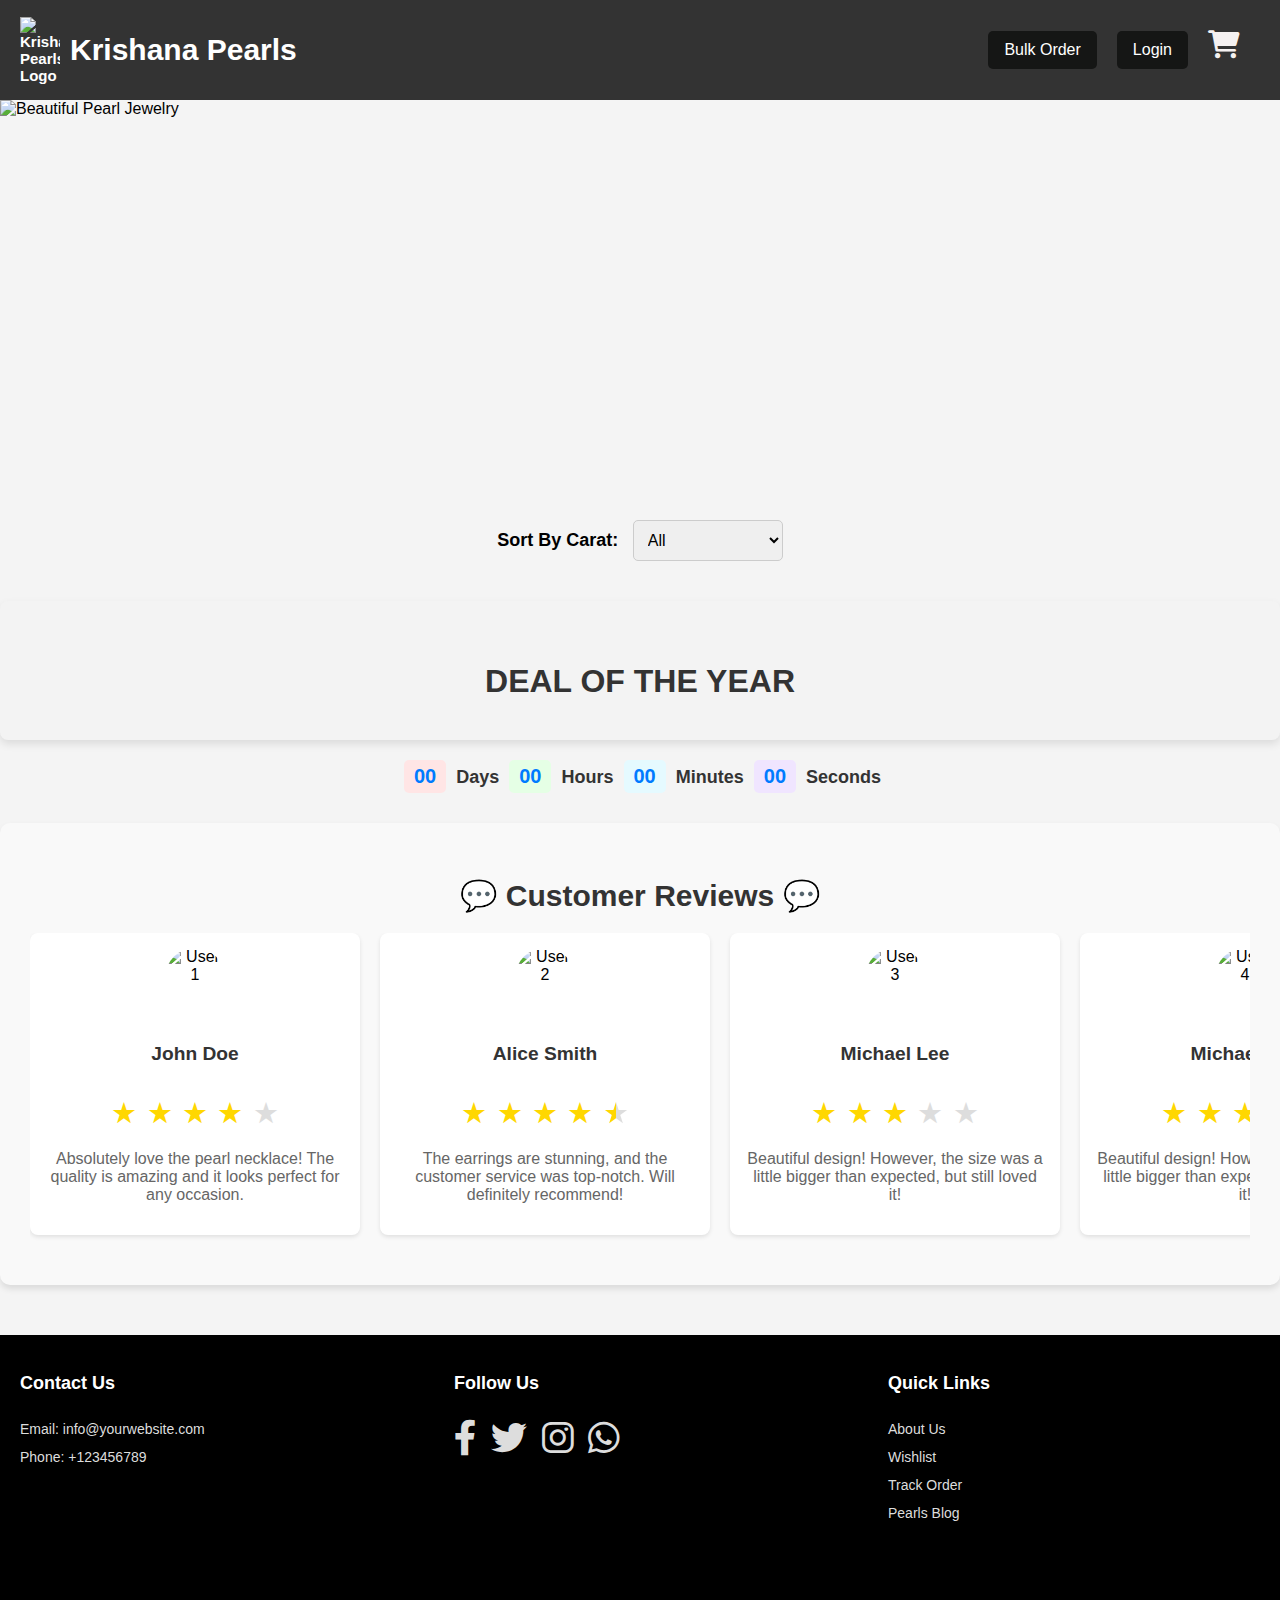
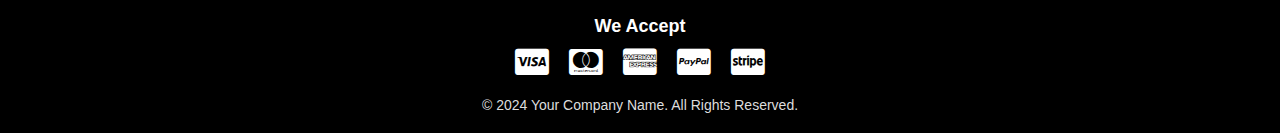
==== commit e2d4adb5: "update" ====
--- a/index.html
+++ b/index.html
@@ -7,7 +7,7 @@
     <title>Header with Navigation and Social Media</title>
     <!-- Link to Font Awesome -->
     <link href="https://cdnjs.cloudflare.com/ajax/libs/font-awesome/6.0.0-beta3/css/all.min.css" rel="stylesheet">
-    <link rel="stylesheet" href="styles.css">
+    <link rel="stylesheet" href="css/styles.css">
 </head>
 
 <body>
@@ -33,9 +33,9 @@
             <div class="dropdown">
                 <div>
                     <a href="checkout.html"> <i class="fas fa-shopping-cart cart-icon"></i></a>
-                    
-                </div>
-            
+
+                </div>
+
             </div>
         </nav>
     </header>
@@ -53,233 +53,27 @@
     </div>
 
     <!-- Sort By Section for the First Set of Products -->
+
     <!-- Sort By Carat Section -->
     <div id="sort-by-carat">
         <label id="sort-by-carat-label" for="carat-dropdown">Sort By Carat:</label>
         <select id="carat-dropdown" onchange="sortByCarat()">
-            <option value="all">All</option> <!-- This will show all products -->
-            <option value="1">1.00 - 10.00</option>
-            <option value="10">10.01 - 20.00</option>
-            <option value="20">20.01 - 30.00</option>
-            <option value="30">30.01 - 40.00</option>
-            <option value="40">40.01 - 50.00</option>
-            <option value="50">50.01 - 60.00</option>
-
-            <option value="60">60.01 - 70.00</option>
-            <option value="70">70.01 - 80.00</option>
-            <option value="80">80.01 - 90.00</option>
-            <option value="90">90.01 - 100.00</option>
-
-
+            <option value="all">All</option>
+            <option value="1">1.0 - 5.0</option>
+            <option value="5">5.1 - 6.0</option>
+            <option value="7">7.1 - 8.0</option>
+            <option value="8">8.1 - 9.0</option>
         </select>
     </div>
+
     <!-- Product Display Section -->
     <div id="carat-sorted-products">
-        <!-- Example Products, these will be dynamically populated based on the sort order -->
-        <div class="product-item" data-carat="1.01">
-            <a href="product-detail.html?product=1.01">
-                <img src="images/south1.jpg" alt="Classic pearl Necklace" class="product-image">
-                <h3 class="product-title">Freshwater pearl</h3>
-                <p class="product-origin">Origin: Australian</p>
-
-                <p class="product-carat">Carat: 1.01</p>
-
-            </a>
-        </div>
-
-        <div class="product-item" data-carat="5.02">
-            <a href="product-detail.html?product=5.02">
-                <img src="images/south1.jpg" alt="Emerald-Cut Diamond Ring" class="product-image">
-                <h3 class="product-title">South sea pearl</h3>
-                <p class="product-origin">Origin: India</p>
-
-                <p class="product-carat">Carat: 5.02</p>
-
-            </a>
-        </div>
-
-        <div class="product-item" data-carat="10.04">
-            <a href="product-detail.html?product=10.04">
-                <img src="images/south2.jpg" alt="Luxury Sapphire Earrings" class="product-image">
-                <h3 class="product-title">Freshwater pearl</h3>
-                <p class="product-origin">Origin: Indonesia</p>
-
-                <p class="product-carat">Carat: 10.04</p>
-
-            </a>
-        </div>
-
-        <div class="product-item" data-carat="15.05">
-            <a href="product-detail.html?product=15.05">
-                <img src="images/south2.jpg" alt="Radiant-cut Ruby Pendant" class="product-image">
-                <h3 class="product-title">South sea pearl</h3>
-                <p class="product-origin">Origin:India</p>
-
-                <p class="product-carat">Carat: 15.05</p>
-
-            </a>
-        </div>
-
-        <div class="product-item" data-carat="20.06">
-            <a href="product-detail.html?product=20.06">
-                <img src="images/south2.jpg" alt="Platinum Solitaire Ring" class="product-image">
-                <h3 class="product-title">Freshwater pearl</h3>
-                <p class="product-origin">Origin: Australian</p>
-
-                <p class="product-carat">Carat: 20.06</p>
-
-            </a>
-        </div>
-
-        <div class="product-item" data-carat="30.07">
-            <a href="product-detail.html?product=30.07">
-                <img src="images/south2.jpg" alt="High-Quality Diamond Bracelet" class="product-image">
-                <h3 class="product-title">South sea pearl</h3>
-                <p class="product-origin">Origin: Indonesia</p>
-
-                <p class="product-carat">Carat: 30.07</p>
-
-            </a>
-        </div>
-
-        <div class="product-item" data-carat="40.08">
-            <a href="product-detail.html?product=40.08">
-                <img src="images/fresh2.jpg" alt="Luxury Platinum Watch" class="product-image">
-                <h3 class="product-title">Freshwater pearl</h3>
-                <p class="product-origin">Origin: India</p>
-
-                <p class="product-carat">Carat: 40.08</p>
-
-            </a>
-        </div>
-
-        <div class="product-item" data-carat="50.09">
-            <a href="product-detail.html?product=50.09">
-                <img src="images/fresh2.jpg" alt="Golden Sapphire Necklace" class="product-image">
-                <h3 class="product-title">South sea pearl</h3>
-                <p class="product-origin">Origin: Indonesia</p>
-
-                <p class="product-carat">Carat: 50.09</p>
-
-            </a>
-        </div>
-
-        <div class="product-item" data-carat="60.10">
-            <a href="product-detail.html?product=60.10">
-                <img src="images/fresh2.jpg" alt="Diamond Tennis Bracelet" class="product-image">
-                <h3 class="product-title">Freshwater pearl</h3>
-                <p class="product-origin">Origin: India</p>
-
-                <p class="product-carat">Carat: 60.10</p>
-
-            </a>
-        </div>
-
-        <div class="product-item" data-carat="70.11">
-            <a href="product-detail.html?product=70.11">
-                <img src="images/south.jpg" alt="Grand Tourmaline Ring" class="product-image">
-                <h3 class="product-title">South sea pearl</h3>
-                <p class="product-origin">Origin:Australian</p>
-
-                <p class="product-carat">Carat: 70.11</p>
-
-            </a>
-        </div>
-
-        <div class="product-item" data-carat="80.12">
-            <a href="product-detail.html?product=80.12">
-                <img src="images/south2.jpg" alt="Emerald Necklace with Diamond" class="product-image">
-                <h3 class="product-title">Freshwater pearl</h3>
-                <p class="product-origin">Origin: India</p>
-
-                <p class="product-carat">Carat: 80.12</p>
-
-            </a>
-        </div>
-
-        <div class="product-item" data-carat="90.01">
-            <a href="product-detail.html?product=90.01">
-                <img src="images/fresh2.jpg" alt="Ultimate Diamond Pendant" class="product-image">
-                <h3 class="product-title">South sea pearl</h3>
-                <p class="product-origin">Origin:Australian</p>
-
-                <p class="product-carat">Carat: 99.90</p>
-
-            </a>
-        </div>
-
-        <!-- More Product Items... -->
-    </div>
-
-
-    <script>
-        // Store the original product list
-        var originalProducts = [];
-
-        // Function to load initial products (keep this function to reset the list)
-        function loadInitialProducts() {
-            var productItems = document.querySelectorAll('#carat-sorted-products .product-item');
-            originalProducts = Array.from(productItems);  // Convert NodeList to Array
-        }
-
-        // Function to sort products by carat range
-        function sortByCarat() {
-            var selectedCarat = document.getElementById('carat-dropdown').value;
-            var productContainer = document.getElementById('carat-sorted-products');
-
-            // Clear existing products before updating
-            productContainer.innerHTML = '';
-
-            // If "All" is selected, show all products
-            if (selectedCarat === 'all') {
-                originalProducts.forEach(function (product) {
-                    productContainer.appendChild(product);  // Append all products
-                });
-            } else {
-                // Convert the selected carat value to a float
-                var caratRangeStart = parseFloat(selectedCarat);
-
-                // Filter products based on the selected carat range
-                var filteredProducts = originalProducts.filter(function (product) {
-                    var caratValue = parseFloat(product.getAttribute('data-carat'));
-                    return caratValue >= caratRangeStart && caratValue < (caratRangeStart + 6);
-                });
-
-                // Append filtered products to the container
-                if (filteredProducts.length > 0) {
-                    filteredProducts.forEach(function (product) {
-                        productContainer.appendChild(product);
-                    });
-                } else {
-                    // Display a message if no products are found in the selected range
-                    var message = document.createElement('p');
-                    message.textContent = 'No products available in this carat range.';
-                    productContainer.appendChild(message);
-                }
-            }
-        }
-
-        // Function to reset products (initial display)
-        function resetProducts() {
-            var productContainer = document.getElementById('carat-sorted-products');
-            productContainer.innerHTML = '';  // Clear the container
-
-            originalProducts.forEach(function (product) {
-                productContainer.appendChild(product);  // Append all products back
-            });
-        }
-
-        // Initial page load
-        window.onload = function () {
-            loadInitialProducts();  // Save the original list of products
-            resetProducts();  // Load the products in their initial state
-        };
-    </script>
-
-
-
-   
-
+        <!-- Products will be dynamically populated here -->
+    </div>
+
+
+    <!-- More Product Items... -->
+    </div>
 
     <!-- New Header Below Product Section -->
     <!-- New Header Below Product Section -->
@@ -339,10 +133,10 @@
 
 
 
-  
+
 
     <!-- Overall Ratings Section -->
-     <!--<section class="overall-rating-section">
+    <!--<section class="overall-rating-section">
         <header class="section-header">
             <h2>🌟 Overall Customer Ratings 🌟</h2>
         </header>
@@ -478,9 +272,9 @@
 
     <!-- <div class="image-slider-container">
         <div class="image-slider">
-            <div class="image-slide" data-pearl-name="Freshwater Pearl">
-                <img src="images/pearl.jpg" alt="Freshwater Pearl" class="slider-image">
-                <div class="pearl-name">Freshwater Pearl</div>
+            <div class="image-slide" data-pearl-name="Natural Fresh Water Pearl">
+                <img src="images/pearl.jpg" alt="Natural Fresh Water Pearl" class="slider-image">
+                <div class="pearl-name">Natural Fresh Water Pearl</div>
             </div>
             <div class="image-slide" data-pearl-name="Saltwater Pearl">
                 <img src="images/pink.jpg" alt="Saltwater Pearl" class="slider-image">
@@ -498,13 +292,13 @@
                 <img src="images/grey.jpg" alt="Akoya Pearl" class="slider-image">
                 <div class="pearl-name">Akoya Pearl</div>
             </div>
-            <div class="image-slide" data-pearl-name="Freshwater Pearl">
-                <img src="images/pearl.jpg" alt="Freshwater Pearl" class="slider-image">
-                <div class="pearl-name">Freshwater Pearl</div>
-            </div>
-            <div class="image-slide" data-pearl-name="Freshwater Pearl">
-                <img src="images/pearl.jpg" alt="Freshwater Pearl" class="slider-image">
-                <div class="pearl-name">Freshwater Pearl</div>
+            <div class="image-slide" data-pearl-name="Natural Fresh Water Pearl">
+                <img src="images/pearl.jpg" alt="Natural Fresh Water Pearl" class="slider-image">
+                <div class="pearl-name">Natural Fresh Water Pearl</div>
+            </div>
+            <div class="image-slide" data-pearl-name="Natural Fresh Water Pearl">
+                <img src="images/pearl.jpg" alt="Natural Fresh Water Pearl" class="slider-image">
+                <div class="pearl-name">Natural Fresh Water Pearl</div>
             </div>
             <div class="image-slide" data-pearl-name="Saltwater Pearl">
                 <img src="images/pink.jpg" alt="Saltwater Pearl" class="slider-image">
@@ -589,7 +383,7 @@
         </div>
     </footer>
 
-    <script src="script.js"></script> <!-- Add your JavaScript file here -->
+    <script src="js/script.js"></script> <!-- Add your JavaScript file here -->
 </body>
 
 </html>--- a/css/styles.css
+++ b/css/styles.css
@@ -0,0 +1,1112 @@
+/* General Styling */
+body {
+    font-family: Arial, sans-serif;
+    margin: 0;
+    padding: 0;
+    
+}
+
+/* Header Styling */
+/* Bottom Header Styling */
+.bottom-header {
+    background-color: #333;
+    padding: 10px 20px;
+    height: 80px;
+    display: flex;
+    justify-content: space-between; /* Aligns content to the left and right */
+    align-items: center; /* Vertically centers content */
+}
+
+.header-title {
+    display: flex;
+    align-items: center; /* Vertically align logo and title */
+    color: white;
+    font-size: 15px;
+    font-weight: bold;
+    margin: 0;
+}
+
+.header-title .logo {
+    width: 40px; /* Set the size of the logo */
+    height: auto; /* Keep aspect ratio */
+    margin-right: 10px; /* Add space between logo and title */
+}
+
+.header-title h1 {
+    margin: 0; /* Remove default margin */
+}
+
+.dropdown-menu {
+    display: flex; /* Aligns dropdowns in a row */
+    justify-content: flex-end; /* Align all dropdowns to the right */
+    list-style: none;
+    margin: 0;
+    padding: 0;
+}
+
+.dropdown {
+    position: relative;
+    margin: 0 10px;
+}
+
+.dropbtn {
+    background-color: #333;
+    color: white;
+    border: none;
+    padding: 10px 20px;
+    font-size: 14px;
+    cursor: pointer;
+    transition: background-color 0.3s;
+}
+
+.dropbtn:hover {
+    background-color: #444;
+}
+
+.dropdown-content {
+    display: none; /* Hidden by default */
+    position: absolute;
+    top: 100%; /* Align below the button */
+    left: 0; /* Align with the button */
+    background-color: white;
+    min-width: 200px;
+    box-shadow: 0 4px 8px rgba(0, 0, 0, 0.1);
+    z-index: 10; /* Ensure it appears above other content */
+    border: 1px solid #ddd;
+}
+
+.dropdown-content a {
+    color: black;
+    padding: 10px 15px;
+    text-decoration: none;
+    display: block;
+    font-size: 14px;
+}
+
+.dropdown-content a:hover {
+    background-color: #f1f1f1;
+}
+
+.dropdown:hover .dropdown-content {
+    display: block; /* Show dropdown items on hover */
+}
+
+
+
+/* Header Image Styling */
+.header-image {
+    position: relative;
+    width: 100%;
+    max-width: 1500px; /* Set the container size */
+    height: 400px;
+    overflow: hidden;
+}
+
+.responsive-image {
+    position: absolute;
+    top: 0;
+    left: 0;
+    width: 100%;
+    height: 100%;
+    object-fit: cover; /* Ensures the images cover the container */
+    transition: opacity 1s ease-in-out; /* Smooth transition for opacity */
+}
+
+.first-image {
+    opacity: 1; /* Initial state: visible */
+    z-index: 1; /* Ensures it is above the second image initially */
+}
+
+.second-image {
+    opacity: 0; /* Initial state: hidden */
+    z-index: 0; /* Under the first image */
+}
+
+.header-image:hover .first-image {
+    opacity: 0; /* Fade out the first image */
+    z-index: 0; /* Send it to the back */
+}
+
+.header-image:hover .second-image {
+    opacity: 1; /* Fade in the second image */
+    z-index: 1; /* Bring it to the front */
+}
+
+/* Slider Container */
+.slider-container {
+    position: relative;
+    max-width: 100%; /* Make the slider span the full width */
+    margin: 20px auto; /* Center it with a margin */
+    overflow: hidden; /* Hide content that overflows */
+    border-radius: 8px; /* Optional: Rounded corners */
+    box-shadow: 0px 4px 8px rgba(0, 0, 0, 0.2); /* Optional: Add a shadow effect */
+}
+
+/* Slider */
+.slider {
+    display: flex;/* CSS */
+    .header-image {
+        position: relative;
+        width: 100%;
+        max-width: 600px; /* Adjust the max width as needed */
+        overflow: hidden;
+    }
+    
+    .responsive-image {
+        position: absolute;
+        top: 0;
+        left: 0;
+        width: 100%;
+        height: auto;
+        transition: opacity 0.5s ease;
+    }
+    
+    .first-image {
+        opacity: 1; /* Initially visible */
+    }
+    
+    .second-image {
+        opacity: 0; /* Initially hidden */
+    }
+    
+    .header-image:hover .first-image {
+        opacity: 0; /* Hide the first image */
+    }
+    
+    .header-image:hover .second-image {
+        opacity: 1; /* Show the second image */
+    }
+    
+    transition: transform 0.5s ease-in-out; /* Smooth sliding effect */
+}
+
+/* Slide */
+.slide {
+    min-width: 100%; /* Each slide takes up the full width */
+    box-sizing: border-box;
+}
+
+/* Slider Images */
+.slider-image {
+    width: 100%;
+    height: 150px; /* Or any height you prefer */
+    object-fit: cover; /* Ensures images fill the space without distortion */
+}
+
+
+
+
+/* Navigation Arrows */
+.prev, .next {
+    position: absolute;
+    top: 50%;
+    transform: translateY(-50%);
+    background-color: rgba(0, 0, 0, 0.5); /* Semi-transparent background */
+    color: white;
+    border: none;
+    padding: 10px 20px;
+    cursor: pointer;
+    border-radius: 50%;
+    z-index: 10;
+    transition: background-color 0.3s ease;
+}
+
+.prev:hover, .next:hover {
+    background-color: rgba(0, 0, 0, 0.8);
+}
+
+.prev {
+    left: 10px;
+}
+
+.next {
+    right: 10px;
+}
+
+
+
+/* Product Slider Container */
+.product-slider-container {
+    position: relative;
+    max-width: 100%;
+    margin: 20px auto;
+    overflow: hidden;
+    padding: 20px 0;
+    
+    box-shadow: 0px 4px 8px rgba(0, 0, 0, 0.2);
+    border-radius: 8px;
+}
+
+/* Product Slider Heading */
+.product-slider-heading {
+    text-align: center; /* Center the heading */
+    font-size: 36px; /* Adjust the font size */
+    font-weight: bold; /* Make the text bold */
+    color: #333; /* Set the color of the heading */
+    margin: 20px 0; /* Add space around the heading */
+}
+
+/* Product Slider (horizontal scroll) */
+.product-slider {
+    display: flex;
+    gap: 20px;
+    overflow-x: auto; /* Allow horizontal scrolling */
+    scroll-behavior: smooth; /* Smooth scrolling */
+    padding-bottom: 20px; /* Add space to bottom for easier scrolling */
+}
+
+.product-slider::-webkit-scrollbar {
+    height: 8px; /* Customize scrollbar height */
+}
+
+.product-slider::-webkit-scrollbar-thumb {
+    background-color: #888; /* Customize scrollbar thumb */
+    border-radius: 10px;
+}
+
+.product-slider::-webkit-scrollbar-thumb:hover {
+    background-color: #555; /* Customize scrollbar thumb hover */
+}
+
+/* Individual Product */
+.product {
+    flex: 0 0 250px; /* Set width of each product */
+    background-color:#fff0e6;
+    text-align: center;
+    border: 1px solid #ddd;
+    border-radius: 8px;
+    padding: 15px;
+    box-shadow: 0px 4px 8px rgba(237, 234, 234, 0.1);
+}
+
+.product-image {
+    width: 100%;
+    height: 150px;
+    object-fit: cover;
+    border-radius: 4px;
+    margin-bottom: 10px;
+}
+
+.product-title {
+    font-size: 16px;
+    color: #333;
+    margin: 10px 0;
+}
+
+.product-price {
+    font-size: 14px;
+    color: #007bff;
+    margin-bottom: 15px;
+}
+
+.product-button {
+    background-color: #333;
+    color: white;
+    border: none;
+    padding: 10px 15px;
+    border-radius: 4px;
+    cursor: pointer;
+    transition: background-color 0.3s;
+}
+
+.product-button:hover {
+    background-color: #555;
+}
+
+
+
+/* Product Section: Horizontal Layout */
+.product-section {
+    display: flex;
+    flex-direction: row;
+    justify-content: center;
+    align-items: flex-start;
+    gap: 20px; /* Space between products */
+    margin: 20px auto;
+    max-width: 100%; /* Ensure it adapts to the container width */
+    overflow-x: auto; /* Enable horizontal scrolling for smaller screens */
+    position: relative; /* Relative positioning for the header to be centered */
+    flex-wrap: wrap; /* Allow wrapping if space is limited */
+    text-align: center; /* Ensures centered text */
+    background-color:#ffffff; /* Set your desired background color here */
+}
+
+
+/* Product Header: Centered Title */
+.product-section h2 {
+    position: absolute;
+    top: 0;
+    left: 50%;
+    transform: translateX(-50%);
+    font-size: 32px;
+    font-weight: bold;
+    color: #333;
+    margin-top: 50px; /* Adjust margin to control header position */
+    width: 100%;
+    text-align: center;
+    z-index: 10; /* Ensure the header is on top of other elements */
+    
+}
+.product-header{ 
+    text-align: center; /* Center the heading */
+    font-size: 28px; /* Adjust the font size */
+    font-weight: bold; /* Make the text bold */
+    color: #333; /* Set the color of the heading */
+    margin: 20px 0; /* Add space around the heading */
+}
+
+
+/* Product Box */
+.product {
+    text-align: center;
+    background-color:#e6ffe6; /* New background color */
+    padding: 12px; /* Reduced padding */
+    border-radius: 8px;
+    box-shadow: 0px 4px 8px rgba(0, 0, 0, 0.1);
+    width: 160px; /* Reduced width */
+    flex-shrink: 0; /* Prevent shrinking when scrolling horizontally */
+}
+
+
+/* Product Image */
+.product-image {
+    width: 100%;
+    height: 50%;
+    border-radius: 40px;
+    margin-bottom: 10px;
+}
+
+/* Product Title */
+.product-title {
+    font-size: 16px; /* Reduced font size */
+    font-weight: bold;
+    color: #333;
+    margin: 10px 0;
+}
+
+/* Product Name */
+.product-name {
+    font-size: 12px; /* Reduced font size */
+    color: #777;
+}
+/* Styling for the new header below the product section */
+.new-header-container {
+    background-color:#f3f3f3; /* Background color for contrast */
+    padding: 30px 20px; /* Padding to give some space around the text */
+    text-align: center; /* Center text horizontally */
+    margin-top: 20px; /* Space between the product section and this new header */
+    border-radius: 8px; /* Rounded corners for a clean look */
+    box-shadow: 0px 4px 8px rgba(0, 0, 0, 0.1); /* Soft shadow for visual effect */
+}
+
+/* New Header Title */
+.new-header {
+    font-size: 32px;
+    font-weight: bold;
+    color: #333; /* Dark text color */
+    margin-bottom: 10px; /* Space below the header title */
+}
+
+/* New Header Description Text */
+.new-header-description {
+    font-size: 16px;
+    color: #555; /* Lighter text color */
+    line-height: 1.6;
+    max-width: 800px; /* Optional: Limiting text width for readability */
+    margin: 0 auto; /* Center the text block horizontally */
+    padding: 0 10px; /* Padding for some spacing around the text */
+}
+
+/* Timer Container */
+.timer-container {
+    font-size: 18px; /* Size of the timer text */
+    font-weight: bold; /* Make the timer text bold */
+    color: #333; /* Dark color for visibility */
+    text-align: center; /* Center the timer */
+    margin-top: 20px; /* Space above the timer */
+}
+
+/* Timer individual spans */
+.timer-container span {
+    display: inline-block;
+    padding: 5px 10px;
+    margin: 0 5px;
+    background-color: #f0f0f0;
+    border-radius: 5px;
+    font-size: 20px;
+    color: #007bff; /* Blue color for timer digits */
+}
+
+/* Optional: Add color changes to each time unit */
+#days {
+    background-color: #ffe5e5;
+}
+
+#hours {
+    background-color: #e5ffe5;
+}
+
+#minutes {
+    background-color: #e5faff;
+}
+
+#seconds {
+    background-color: #f0e5ff;
+}
+
+
+
+
+
+
+/* Overall Rating Section */
+.overall-rating-section {
+    background-color: #f9f9f9;
+    padding: 20px;
+    border-radius: 10px;
+    margin: 20px 0;
+    text-align: center;
+}
+
+.section-header h2 {
+    font-size: 32px;
+    color: #333;
+    margin-bottom: 15px;
+}
+
+.rating-container {
+    display: flex;
+    flex-wrap: wrap;
+    justify-content: center;
+    gap: 20px;
+}
+
+/* Overall Rating Box */
+.overall-rating {
+    flex: 1;
+    max-width: 250px;
+}
+
+.overall-rating h3 {
+    font-size: 2.5em;
+    color: #ff9f00;
+    margin-bottom: 5px;
+}
+
+.overall-rating .stars {
+    font-size: 1.5em;
+    margin-bottom: 5px;
+}
+
+.overall-rating .rating-text {
+    font-size: 0.9em;
+    color: #666;
+}
+
+/* Rating Breakdown */
+.rating-breakdown {
+    flex: 2;
+    max-width: 400px;
+}
+
+.rating-bar {
+    display: flex;
+    align-items: center;
+    margin: 10px 0;
+}
+
+.rating-label {
+    width: 30px;
+    font-size: 0.9em;
+    color: #333;
+}
+
+.rating-bar-fill {
+    background-color: #ff9f00;
+    height: 10px;
+    border-radius: 5px;
+    flex: 1;
+    margin: 0 10px;
+    transition: width 0.3s ease;
+}
+
+.rating-percentage {
+    width: 50px;
+    font-size: 0.9em;
+    color: #666;
+}
+
+/* Star Colors */
+.star {
+    font-size: 1.5em;
+    color: #ddd;
+    margin: 0 2px;
+}
+
+.star.filled {
+    color: #ffd700;
+}
+
+.star.half-filled {
+    color: #ffd700;
+    background: linear-gradient(90deg, #ffd700 50%, #ddd 50%);
+    -webkit-background-clip: text;
+    -webkit-text-fill-color: transparent;
+}
+
+
+/* Comments Section */
+.comments-section {
+    background-color: #f9f9f9;
+    padding: 30px;
+    border-radius: 10px;
+    margin-top: 30px;
+    box-shadow: 0 4px 6px rgba(0, 0, 0, 0.1);
+}
+
+.comments-section .section-header h2 {
+    font-size: 30PX;
+    color: #333;
+    margin-bottom: 20px;
+    text-align: center;
+}
+
+.comments-container {
+    display: flex;
+    justify-content: flex-start;  /* Aligns items to the left */
+    align-items: flex-start;  /* Aligns items to the top */
+    gap: 20px;  /* Space between each comment card */
+    overflow-x: auto;  /* Enables horizontal scrolling */
+    padding-bottom: 20px;  /* Space at the bottom */
+}
+
+.comment-card {
+    display: flex;
+    flex-direction: column;
+    width: 300px;  /* Width of each comment card */
+    padding: 15px;
+    border-radius: 8px;
+    background-color: #fff;
+    box-shadow: 0 2px 4px rgba(0, 0, 0, 0.1);
+    text-align: center;
+    flex-shrink: 0;  /* Prevent shrinking of cards */
+}
+
+.profile {
+    display: flex;
+    flex-direction: column;
+    align-items: center;
+    margin-bottom: 10px;
+}
+
+.profile-logo {
+    width: 60px;
+    height: 60px;
+    border-radius: 50%;
+    object-fit: cover;
+    margin-bottom: 10px;
+}
+
+.user-details {
+    display: flex;
+    flex-direction: column;
+    align-items: center;
+}
+
+.username {
+    font-size: 1.2em;
+    font-weight: bold;
+    color: #333;
+}
+
+.user-rating {
+    font-size: 1.2em;
+    margin-top: 5px;
+}
+
+.star {
+    font-size: 1.5em;
+    color: #ddd;
+}
+
+.star.filled {
+    color: #ffd700;
+}
+
+.star.half-filled {
+    background: linear-gradient(90deg, #ffd700 50%, #ddd 50%);
+    -webkit-background-clip: text;
+    -webkit-text-fill-color: transparent;
+}
+
+.comment-text {
+    font-size: 1em;
+    color: #666;
+    margin-top: 10px;
+}
+
+
+
+
+/* Container for the image slider */
+.image-slider-container {
+    width: 100%; /* Full width */
+    max-width: 100%; /* Optional: restricts the width of the container */
+    overflow-x: auto; /* Enable horizontal scrolling */
+    display: flex;
+    justify-content: center;
+    position: relative;
+    margin-top: 20px;
+    scroll-snap-type: x mandatory; /* Enable snap scrolling */
+    margin-left: auto;
+    margin-right: auto; /* Center the container horizontally */
+}
+
+/* Image slider inside the container */
+.image-slider {
+    display: flex;
+    gap: 12px; /* Space between the slides */
+    scroll-snap-type: x mandatory;
+}
+
+/* Individual slide styling */
+.image-slide {
+    text-align: center;
+    flex: 0 0 auto; /* Prevent shrinking, keeps slides in a row */
+    scroll-snap-align: start; /* Align the slides when scrolling */
+    width: 200px; /* Adjust the width of each slide */
+}
+
+/* Image styling */
+.slider-image {
+    width: 100%; /* Full width of the slide */
+    height: 80%; /* Keep the aspect ratio */
+    border-radius: 8px; /* Optional: rounded corners */
+}
+
+/* Styling for pearl name */
+.pearl-name {
+    margin-top: 10px;
+    font-weight: bold;
+    text-transform: uppercase;
+}
+
+/* Optional: Style for the scrollbar */
+.image-slider-container::-webkit-scrollbar {
+    height: 8px;
+}
+
+.image-slider-container::-webkit-scrollbar-thumb {
+    background-color: #979d97;
+    border-radius: 4px;
+    margin-bottom: 20px;
+}
+
+.image-slider-container::-webkit-scrollbar-track {
+    background: #f1f1f1;
+}
+
+
+
+
+
+
+/* Footer Styling */
+.footer {
+    background-color: black;  /* Set the footer background to black */
+    color: #fff;
+    margin-top: 50px;
+    padding: 20px 20px;
+    font-family: Arial, sans-serif;
+}
+
+/* Footer Content Styling */
+.footer-content {
+    display: flex;
+    justify-content: space-between;
+    flex-wrap: wrap;
+    gap: 20px; /* Space between footer sections */
+}
+
+/* Each footer section should be aligned vertically within its space */
+.footer-section {
+    display: flex;
+    flex-direction: column;
+    align-items: flex-start; /* Align items to the left */
+    width: 30%; /* Adjust width as per design */
+    margin-bottom: 20px;
+}
+
+.footer-section h3 {
+    font-size: 18px;
+    margin-bottom: 10px;
+    color: #fff;
+}
+
+.footer-section ul {
+    list-style-type: none;
+    padding: 0;
+}
+
+.footer-section ul li {
+    margin-bottom: 10px;
+}
+
+.footer-section ul li a {
+    text-decoration: none;
+    color: #ddd;
+    font-size: 14px;
+}
+
+.footer-section ul li a:hover {
+    color: #f1f1f1;
+}
+
+/* Aligning the payment icons in a row */
+.payment-icons {
+    display: flex;
+    flex-direction: column;
+    align-items: center;
+    width: 100%;
+    margin-top: 30px;
+}
+
+.payment-icons h3 {
+    font-size: 18px;
+    margin-bottom: 10px;
+    color: #fff;
+}
+
+.payment-icons-container {
+    display: flex;
+    justify-content: center;
+    gap: 20px;
+}
+
+.payment-icons-container i {
+    font-size: 30px;
+    color: #fff;
+}
+
+.payment-icons-container i:hover {
+    color: #ddd;
+}
+
+/* Footer Bottom Styling */
+.footer-bottom {
+    text-align: center;
+    margin-top: 20px;
+    font-size: 14px;
+    color: #ddd;
+}
+
+.footer-bottom p {
+    margin: 0;
+}
+/* Social Media Links Section */
+.social-links li {
+    display: inline;
+    margin-right: 10px;
+}
+
+.social-links li a {
+    color: #ddd;
+    font-size: 24px; /* Increase the size of the links */
+}
+
+.social-links li a i {
+    font-size: 36px; /* Increase the icon size */
+}
+
+.social-links li a:hover {
+    color: #fff;
+}
+
+/* General Styles for the Sort Section */
+#sort-by-carat {
+    margin: 20px 0;
+    text-align: center;
+}
+
+#sort-by-carat-label {
+    font-size: 18px;
+    font-weight: bold;
+    margin-right: 10px;
+}
+
+#carat-dropdown {
+    padding: 10px;
+    font-size: 16px;
+    border: 1px solid #ccc;
+    border-radius: 5px;
+    width: 150px;
+    cursor: pointer;
+}
+
+/* Styling for the Product Section */
+#carat-sorted-products {
+    display: flex;
+    flex-wrap: wrap;
+    justify-content: space-around;
+    gap: 20px;
+    margin-top: 20px;
+}
+
+#carat-sorted-products .product-item {
+    width: 100%;
+    max-width: 250px;
+    border: 1px solid #ddd;
+    padding: 20px;
+    border-radius: 8px;
+    text-align: center;
+    box-shadow: 0 4px 6px rgba(0, 0, 0, 0.1);
+    transition: transform 0.3s ease;
+}
+
+#carat-sorted-products .product-item:hover {
+    transform: scale(1.05);
+}
+
+#carat-sorted-products .product-item .product-image {
+    width: 100%;
+    height: auto;
+    border-radius: 8px;
+    margin-bottom: 15px;
+}
+
+#carat-sorted-products .product-item .product-title {
+    font-size: 20px;
+    font-weight: bold;
+    margin: 10px 0;
+}
+
+#carat-sorted-products .product-item .product-origin,
+#carat-sorted-products .product-item .product-weight,
+#carat-sorted-products .product-item .product-carat,
+#carat-sorted-products .product-item .product-price {
+    font-size: 14px;
+    color: #555;
+    margin: 5px 0;
+}
+
+#carat-sorted-products .product-item .product-button {
+    padding: 10px 20px;
+    background-color: #007bff;
+    color: white;
+    border: none;
+    border-radius: 5px;
+    cursor: pointer;
+    text-transform: uppercase;
+    font-size: 14px;
+    margin-top: 10px;
+}
+
+#carat-sorted-products .product-item .product-button:hover {
+    background-color: #0056b3;
+}
+
+/* Media Query for Responsiveness */
+@media (max-width: 768px) {
+    #sort-by-carat {
+        margin: 15px 0;
+    }
+
+    #carat-sorted-products .product-item {
+        width: 100%;
+        margin: 10px 0;
+    }
+
+    #carat-dropdown {
+        width: 100%;
+        margin-top: 10px;
+    }
+}
+
+@media (max-width: 480px) {
+    #sort-by-carat {
+        margin: 10px 0;
+    }
+
+    #carat-sorted-products .product-item {
+        width: 100%;
+    }
+
+    #carat-sorted-products .product-item .product-title {
+        font-size: 18px;
+    }
+
+    #carat-sorted-products .product-item .product-button {
+        width: 100%;
+    }
+}
+
+
+
+
+
+
+/** product detials page****/
+
+/* Basic styles for the product page */
+body {
+    font-family: Arial, sans-serif;
+    margin: 0;
+    padding: 0;
+    background-color: #f4f4f4;
+}
+
+.product-detail-page {
+    display: flex;
+    justify-content: center;
+    align-items: center;
+    padding: 20px;
+    height: 100vh;
+}
+
+.product-detail-container {
+    display: flex;
+    background-color: white;
+    box-shadow: 0 4px 8px rgba(0, 0, 0, 0.1);
+    padding: 20px;
+    border-radius: 10px;
+}
+
+.product-image img {
+    width: 300px;
+    height: auto;
+    border-radius: 8px;
+}
+
+.product-info {
+    margin-left: 20px;
+}
+
+.product-info h2 {
+    font-size: 24px;
+    margin-bottom: 10px;
+}
+
+.product-info p {
+    font-size: 16px;
+    margin-bottom: 5px;
+}
+
+.product-actions button {
+    font-size: 16px;
+    padding: 10px;
+    margin-top: 10px;
+    margin-right: 10px;
+    border: none;
+    cursor: pointer;
+    transition: background-color 0.3s;
+}
+
+.add-to-cart {
+    background-color: #4CAF50;
+    color: white;
+}
+
+.add-to-cart:hover {
+    background-color: #45a049;
+}
+
+.buy-now {
+    background-color: #2196F3;
+    color: white;
+}
+
+.buy-now:hover {
+    background-color: #0b7dda;
+}
+
+
+/* General dropdown menu styling */
+.dropdown-menu {
+    display: flex;
+    justify-content: space-around;
+    background-color: #333;
+    padding: 10px;
+}
+
+/* Dropdown container styling */
+.dropdown {
+    position: relative;
+    display: inline-block;
+}
+
+/* Dropdown button styling */
+.dropbtn {
+    background-color: #151615;
+    color: rgb(35, 34, 34);
+    padding: 10px 16px;
+    font-size: 16px;
+    border: none;
+    cursor: pointer;
+    text-align: center;
+    border-radius: 5px;
+}
+
+.dropbtn a {
+    text-decoration: none;
+    color: rgb(14, 14, 14);
+}
+
+.dropbtn:hover {
+    background-color: #0c0d0c;
+}
+
+/* Dropdown content styling */
+.dropdown-content {
+    display: none;
+    position: absolute;
+    background-color: #111010;
+    min-width: 160px;
+    box-shadow: 0px 8px 16px rgba(0, 0, 0, 0.2);
+    z-index: 1;
+}
+
+/* Links inside the dropdown */
+.dropdown-content a {
+    color: black;
+    text-decoration: none;
+    display: block;
+    padding: 8px 12px;
+}
+
+.dropdown-content a:hover {
+    background-color: #f1f1f1;
+}
+
+/* Show dropdown on hover */
+.dropdown:hover .dropdown-content {
+    display: block;
+}
+
+/* Add to Cart Icon */
+.cart-icon {
+    font-size: 28px; /* Adjust the size of the icon */
+    color: rgb(245, 241, 241); /* Set the desired color */
+    cursor: pointer;
+    line-height: 1; /* Fix vertical alignment issues */
+    display: inline-block; /* Ensure it's treated as a standalone element */
+    vertical-align: middle; /* Align with other elements if necessary */
+}       
+/* Toast container style */
+.toast {
+  position: fixed;
+  top: 70px;
+  right: 20px;
+  background-color: #2fb04e; /* Green color */
+  color: white;
+  padding: 10px 20px;
+  border-radius: 5px;
+  opacity: 0;
+  transition: opacity 0.5s ease-in-out;
+  font-size: 16px;
+  z-index: 9999; /* Ensure it's on top of other content */
+}
+
+.toast.show {
+  opacity: 1;
+}
+
